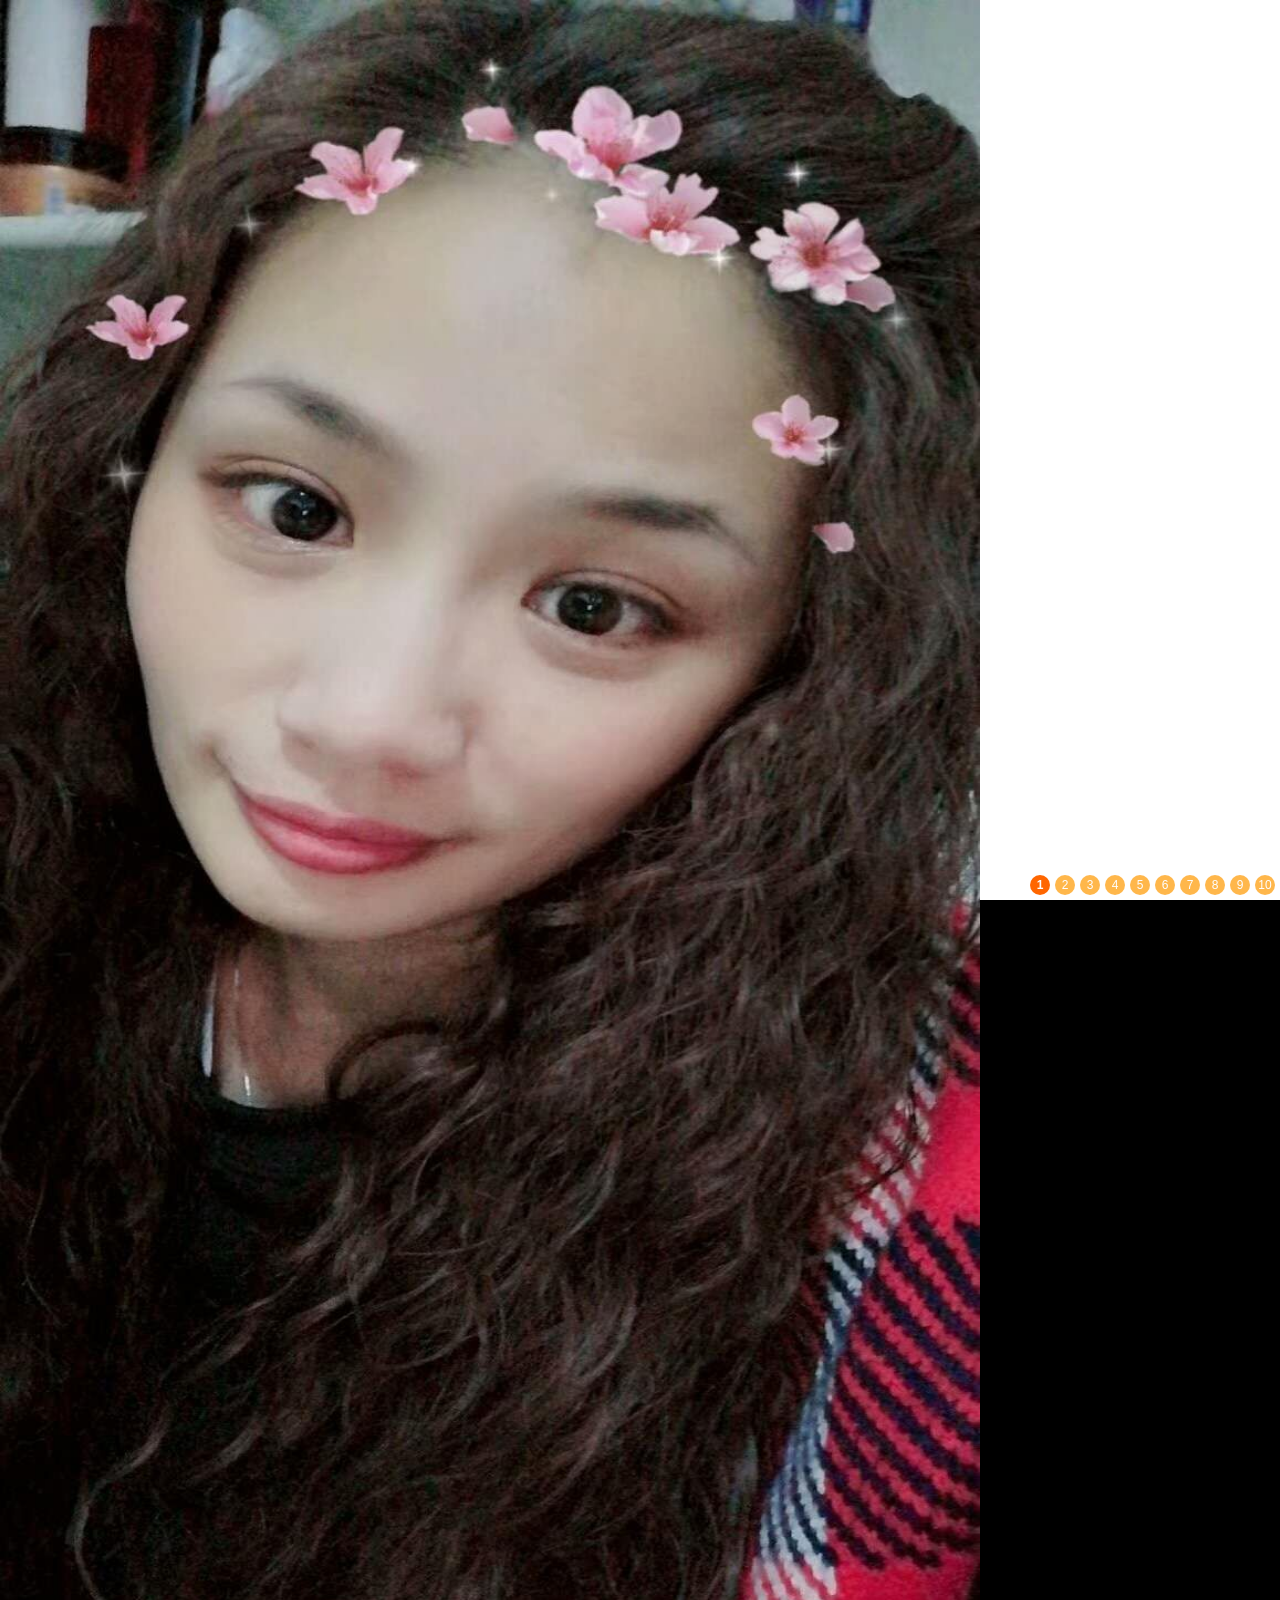
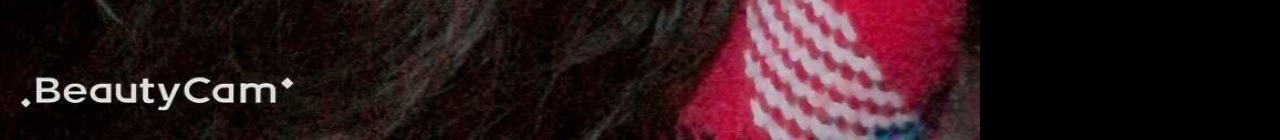
==== index.html @ 7f306318 "3" ====
<!DOCTYPE html PUBLIC "-//W3C//DTD XHTML 1.0 Transitional//EN" "http://www.w3.org/TR/xhtml1/DTD/xhtml1-transitional.dtd">
<!-- saved from url=(0039)http://www.fgm.cc/learn/lesson7/01.html -->
<html xmlns="http://www.w3.org/1999/xhtml"><head><meta http-equiv="Content-Type" content="text/html; charset=UTF-8">
<title>(*￣▽￣*)</title>
<style>
html,body{
  height:100%;
}
body,div,ul,li{margin:0;padding:0;}
ul{list-style-type:none;}
body{background:#000;text-align:center;font:12px/20px Arial;}
#box{position:relative;width:100%;height:100%;background:#fff;cursor:pointer;}
#box .list{position:relative;width:980px;height:1740px;overflow:hidden;}
#box .list ul{position:absolute;top:0;left:0;}
#box .list li{width:980px;height:1740px;overflow:hidden;}
#box .list li img{width: 100%;height: 100%;}
#box .count{position:absolute;right:0;bottom:5px;}
#box .count li{color:#fff;float:left;width:20px;height:20px;cursor:pointer;margin-right:5px;overflow:hidden;background:#F90;opacity:0.7;filter:alpha(opacity=70);border-radius:20px;}
#box .count li.current{color:#fff;opacity:1;filter:alpha(opacity=100);font-weight:700;background:#f60;}
#tmp{width:100px;height:100px;background:red;position:absolute;}
/*所有width改为100%可兼容移动端*/ 
</style>
<script type="text/javascript">
window.onload = function ()
{
  var oBox = document.getElementById("box");
  var oList = oBox.getElementsByTagName("ul")[0];
  var aImg = oBox.getElementsByTagName("img");
  var timer = playTimer = null;
  var index = i = 0;
  var bOrder = true;
  var aTmp = [];
  var aBtn = null;
  
  //生成数字按钮
  for (i = 0; i < aImg.length; i++) aTmp.push("<li>" + (i + 1) + "</li>");
  
  //插入元素
  var oCount = document.createElement("ul");
  oCount.className = "count";
  oCount.innerHTML = aTmp.join("");
  oBox.appendChild(oCount); 
  aBtn = oBox.getElementsByTagName("ul")[1].getElementsByTagName("li");
  
  //初始化状态
  cutover();
  
  //按钮点击切换
  for (i = 0; i < aBtn.length; i++)
  {
    aBtn[i].index = i;
    aBtn[i].onmouseover = function ()
    {
      index = this.index;
      cutover()
    }
  }
  
  function cutover()
  {
    for (i = 0; i < aBtn.length; i++) aBtn[i].className = "";
    aBtn[index].className = "current";      
    startMove(-(index * aImg[0].offsetHeight))
  }
  
  function next()
  {
    bOrder ? index++ : index--;
    index <= 0 && (index = 0, bOrder = true);
    index >= aBtn.length - 1 && (index = aBtn.length - 1, bOrder = false)
    cutover()
  }
  
  playTimer = setInterval(next, 3000);
  
  //鼠标移入展示区停止自动播放
  oBox.onmouseover = function ()
  {
    clearInterval(playTimer)
  };
  
  //鼠标离开展示区开始自动播放
  oBox.onmouseout = function ()
  {
    playTimer = setInterval(next, 3000)
  };
  function startMove(iTarget)
  {
    clearInterval(timer);
    timer = setInterval(function ()
    {
      doMove(iTarget)
    }, 30)  
  }
  function doMove (iTarget)
  {   
    var iSpeed = (iTarget - oList.offsetTop) / 10;
    iSpeed = iSpeed > 0 ? Math.ceil(iSpeed) : Math.floor(iSpeed);   
    oList.offsetTop == iTarget ? clearInterval(timer) : oList.style.top = oList.offsetTop + iSpeed + "px"
  }
};
</script>
</head>
<body>
  <audio src="audio.mp3" autoplay="autoplay" loop="loop"></audio>
<div id="box">
    <div class="list">
        <ul>
            <li><img src="./img/01.jpg"></li>
            <li><img src="./img/02.jpg"></li>
            <li><img src="./img/03.jpg"></li>
            <li><img src="./img/04.jpg"></li>
            <li><img src="./img/05.jpg"></li>
            <li><img src="./img/06.jpg"></li>
            <li><img src="./img/07.jpg"></li>
            <li><img src="./img/08.jpg"></li>
            <li><img src="./img/09.jpg"></li>
            <li><img src="./img/10.jpg"></li>
        </ul>
    </div>
<!-- <ul class="count">
  <li class="current">1</li>
  <li>2</li>
  <li>3</li>
  <li>4</li>
  <li>5</li>
</ul> -->
</div>
</body></html>
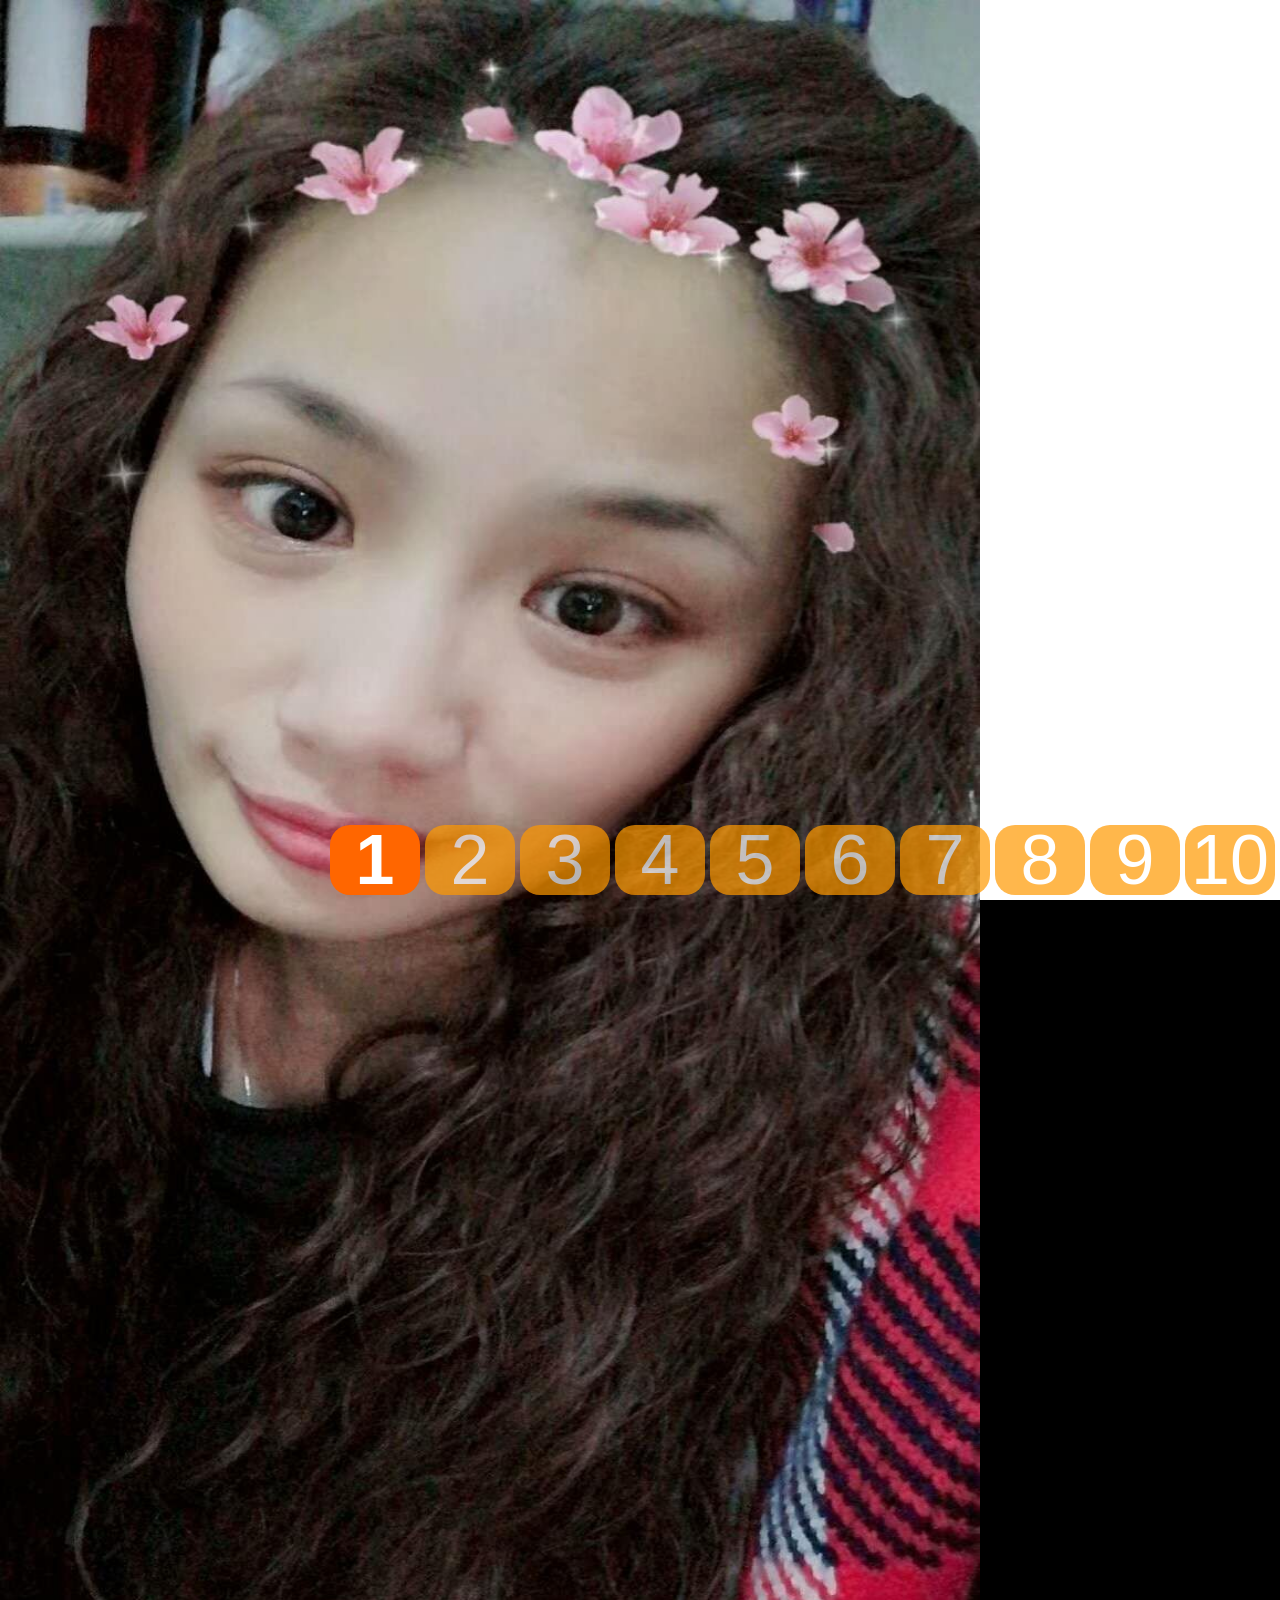
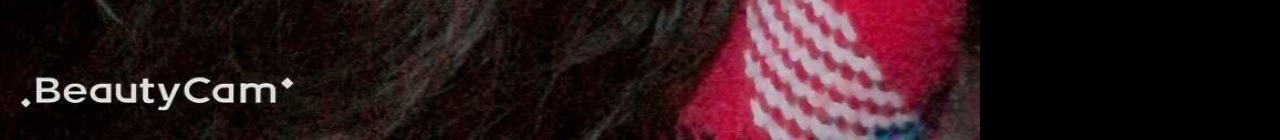
==== commit 1ae1c42b: "5" ====
--- a/index.html
+++ b/index.html
@@ -15,7 +15,7 @@
 #box .list li{width:980px;height:1740px;overflow:hidden;}
 #box .list li img{width: 100%;height: 100%;}
 #box .count{position:absolute;right:0;bottom:5px;}
-#box .count li{color:#fff;float:left;width:20px;height:20px;cursor:pointer;margin-right:5px;overflow:hidden;background:#F90;opacity:0.7;filter:alpha(opacity=70);border-radius:20px;}
+#box .count li{font-size:70px;color:#fff;float:left;width:90px;height:70px;line-height:70px;cursor:pointer;margin-right:5px;overflow:hidden;background:#F90;opacity:0.7;filter:alpha(opacity=70);border-radius:20px;}
 #box .count li.current{color:#fff;opacity:1;filter:alpha(opacity=100);font-weight:700;background:#f60;}
 #tmp{width:100px;height:100px;background:red;position:absolute;}
 /*所有width改为100%可兼容移动端*/ 
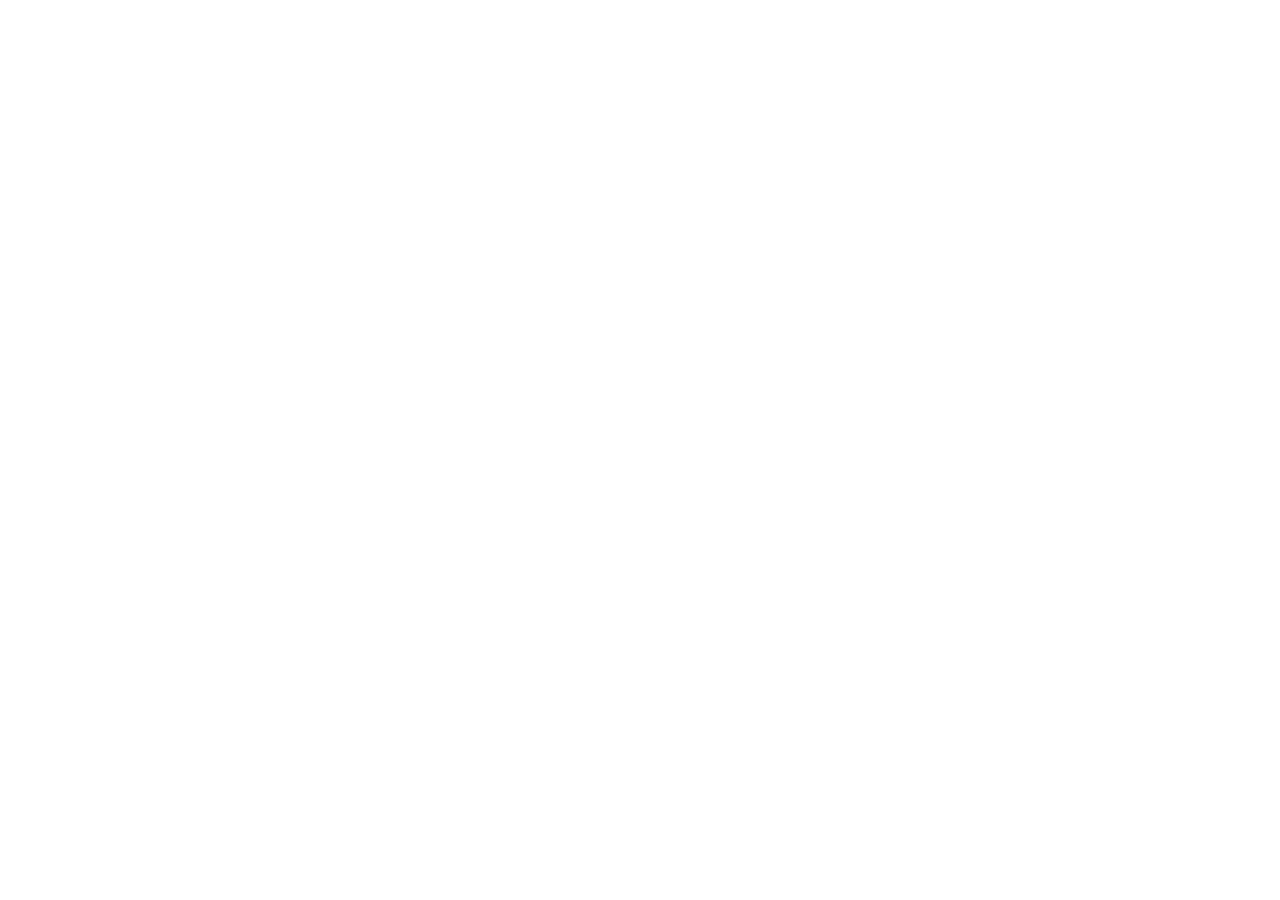
==== commit 0b63a586: "提交信息1" ====
--- a/index.html
+++ b/index.html
@@ -1,129 +1 @@
-<!DOCTYPE html PUBLIC "-//W3C//DTD XHTML 1.0 Transitional//EN" "http://www.w3.org/TR/xhtml1/DTD/xhtml1-transitional.dtd">
-<!-- saved from url=(0039)http://www.fgm.cc/learn/lesson7/01.html -->
-<html xmlns="http://www.w3.org/1999/xhtml"><head><meta http-equiv="Content-Type" content="text/html; charset=UTF-8">
-<title>(*￣▽￣*)</title>
-<style>
-html,body{
-  height:100%;
-}
-body,div,ul,li{margin:0;padding:0;}
-ul{list-style-type:none;}
-body{background:#000;text-align:center;font:12px/20px Arial;}
-#box{position:relative;width:100%;height:100%;background:#fff;cursor:pointer;}
-#box .list{position:relative;width:980px;height:1740px;overflow:hidden;}
-#box .list ul{position:absolute;top:0;left:0;}
-#box .list li{width:980px;height:1740px;overflow:hidden;}
-#box .list li img{width: 100%;height: 100%;}
-#box .count{position:absolute;right:0;bottom:5px;}
-#box .count li{font-size:70px;color:#fff;float:left;width:90px;height:70px;line-height:70px;cursor:pointer;margin-right:5px;overflow:hidden;background:#F90;opacity:0.7;filter:alpha(opacity=70);border-radius:20px;}
-#box .count li.current{color:#fff;opacity:1;filter:alpha(opacity=100);font-weight:700;background:#f60;}
-#tmp{width:100px;height:100px;background:red;position:absolute;}
-/*所有width改为100%可兼容移动端*/ 
-</style>
-<script type="text/javascript">
-window.onload = function ()
-{
-  var oBox = document.getElementById("box");
-  var oList = oBox.getElementsByTagName("ul")[0];
-  var aImg = oBox.getElementsByTagName("img");
-  var timer = playTimer = null;
-  var index = i = 0;
-  var bOrder = true;
-  var aTmp = [];
-  var aBtn = null;
-  
-  //生成数字按钮
-  for (i = 0; i < aImg.length; i++) aTmp.push("<li>" + (i + 1) + "</li>");
-  
-  //插入元素
-  var oCount = document.createElement("ul");
-  oCount.className = "count";
-  oCount.innerHTML = aTmp.join("");
-  oBox.appendChild(oCount); 
-  aBtn = oBox.getElementsByTagName("ul")[1].getElementsByTagName("li");
-  
-  //初始化状态
-  cutover();
-  
-  //按钮点击切换
-  for (i = 0; i < aBtn.length; i++)
-  {
-    aBtn[i].index = i;
-    aBtn[i].onmouseover = function ()
-    {
-      index = this.index;
-      cutover()
-    }
-  }
-  
-  function cutover()
-  {
-    for (i = 0; i < aBtn.length; i++) aBtn[i].className = "";
-    aBtn[index].className = "current";      
-    startMove(-(index * aImg[0].offsetHeight))
-  }
-  
-  function next()
-  {
-    bOrder ? index++ : index--;
-    index <= 0 && (index = 0, bOrder = true);
-    index >= aBtn.length - 1 && (index = aBtn.length - 1, bOrder = false)
-    cutover()
-  }
-  
-  playTimer = setInterval(next, 3000);
-  
-  //鼠标移入展示区停止自动播放
-  oBox.onmouseover = function ()
-  {
-    clearInterval(playTimer)
-  };
-  
-  //鼠标离开展示区开始自动播放
-  oBox.onmouseout = function ()
-  {
-    playTimer = setInterval(next, 3000)
-  };
-  function startMove(iTarget)
-  {
-    clearInterval(timer);
-    timer = setInterval(function ()
-    {
-      doMove(iTarget)
-    }, 30)  
-  }
-  function doMove (iTarget)
-  {   
-    var iSpeed = (iTarget - oList.offsetTop) / 10;
-    iSpeed = iSpeed > 0 ? Math.ceil(iSpeed) : Math.floor(iSpeed);   
-    oList.offsetTop == iTarget ? clearInterval(timer) : oList.style.top = oList.offsetTop + iSpeed + "px"
-  }
-};
-</script>
-</head>
-<body>
-  <audio src="audio.mp3" autoplay="autoplay" loop="loop"></audio>
-<div id="box">
-    <div class="list">
-        <ul>
-            <li><img src="./img/01.jpg"></li>
-            <li><img src="./img/02.jpg"></li>
-            <li><img src="./img/03.jpg"></li>
-            <li><img src="./img/04.jpg"></li>
-            <li><img src="./img/05.jpg"></li>
-            <li><img src="./img/06.jpg"></li>
-            <li><img src="./img/07.jpg"></li>
-            <li><img src="./img/08.jpg"></li>
-            <li><img src="./img/09.jpg"></li>
-            <li><img src="./img/10.jpg"></li>
-        </ul>
-    </div>
-<!-- <ul class="count">
-  <li class="current">1</li>
-  <li>2</li>
-  <li>3</li>
-  <li>4</li>
-  <li>5</li>
-</ul> -->
-</div>
-</body></html>+<!DOCTYPE html><html><head><meta charset=utf-8><meta name=viewport content="width=device-width,initial-scale=1"><title>zjlname</title><link href=./static/css/app.b358155f7c1233f8451743c86f276bb2.css rel=stylesheet></head><body><div id=app></div><script type=text/javascript src=./static/js/manifest.3ad1d5771e9b13dbdad2.js></script><script type=text/javascript src=./static/js/vendor.e00e51762311e00a2108.js></script><script type=text/javascript src=./static/js/app.74ba6f0939a1ed79f3ae.js></script></body></html>
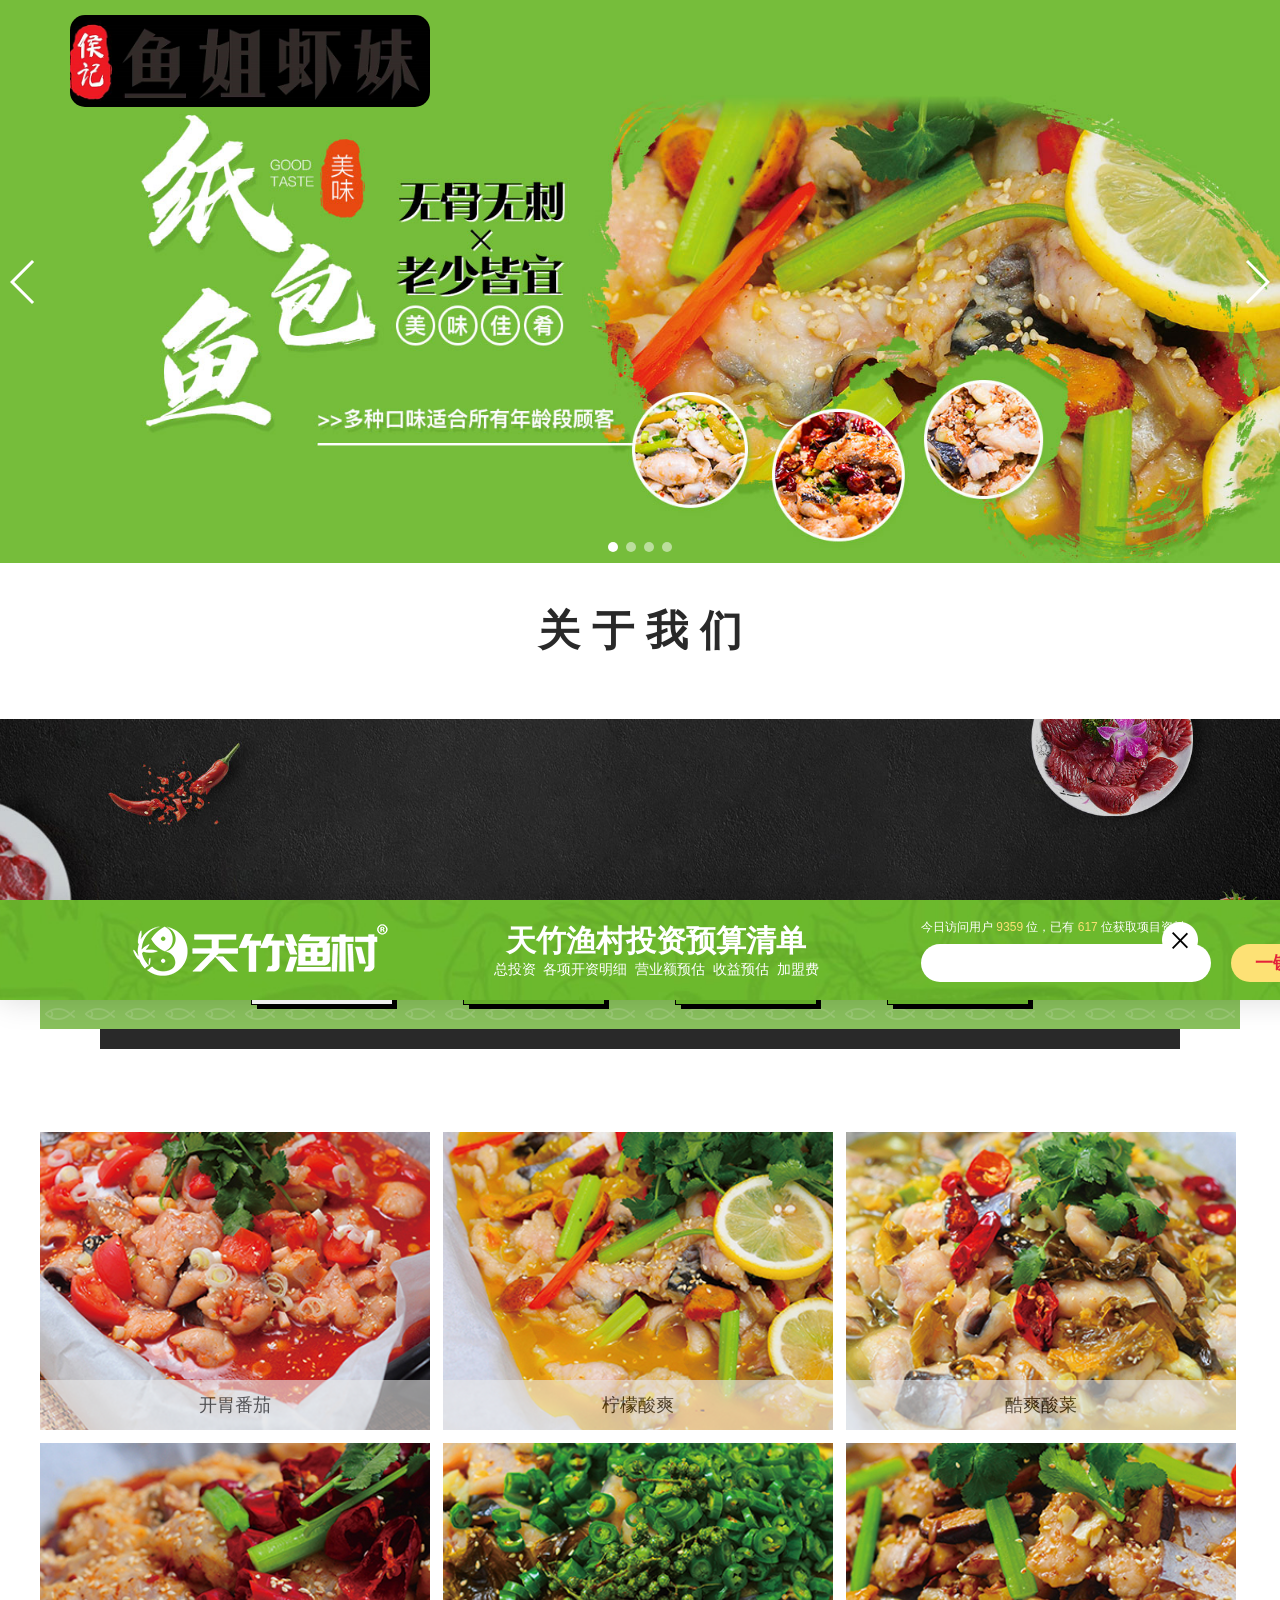
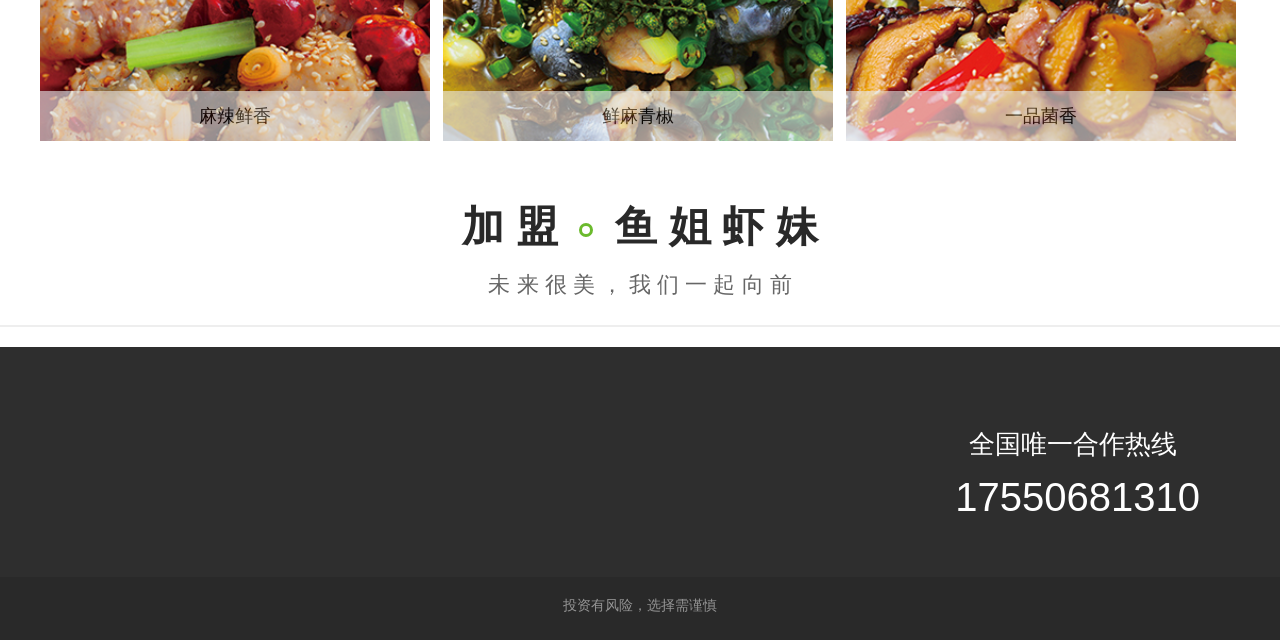
==== commit b74aff4a: "tj" ====
--- a/index.html
+++ b/index.html
@@ -1 +1,1591 @@
-<!DOCTYPE html><html><head><meta charset=utf-8><meta name=viewport content="width=device-width,initial-scale=1"><title>zjlname</title><link href=./static/css/app.b358155f7c1233f8451743c86f276bb2.css rel=stylesheet></head><body><div id=app></div><script type=text/javascript src=./static/js/manifest.3ad1d5771e9b13dbdad2.js></script><script type=text/javascript src=./static/js/vendor.e00e51762311e00a2108.js></script><script type=text/javascript src=./static/js/app.74ba6f0939a1ed79f3ae.js></script></body></html>+<!DOCTYPE html>
+<html lang="en">
+<head>
+	<meta charset="UTF-8">
+	<meta http-equiv="X-UA-Compatible" content="IE=edge">
+	<title>鱼姐虾妹集团【官网】</title>
+<meta name="keywords" content="鱼姐虾妹,鱼姐虾妹纸包鱼，鱼姐纸包鱼">
+<meta name="description" content="河南添瑞竹餐饮管理公司是一家集餐饮文化研究、特色鱼火锅研发与经营、区域合作、底料产品及配送业务于一体的餐饮连锁企业。公司旗下品牌有天竹渔村纸包鱼，天竹渔村豆捞鱼，天竹渔村无骨烤鱼饭，天竹渔村瓦小七豆花烤鱼等等。">
+  <meta name="viewport" content="width=device-width, initial-scale=1.0">
+	<link rel="shortcut icon" href="favicon.ico" type="image/x-icon">
+	<link rel="stylesheet" href="css/common.css">
+  <link rel="stylesheet" href="css/jquery.fancybox.min.css">
+  <link rel="stylesheet" href="css/swiper.min.css">
+	<link rel="stylesheet" href="css/animate.min.css">
+  <link rel="stylesheet" href="css/tzyc.lcwlxc.css">
+	<link rel="stylesheet" href="css/anim.css">
+	<link rel="stylesheet" href="css/font_ali.css">
+	<link rel="stylesheet" href="css/aos.css">
+	<script src="js/jquery-1.9.1.js"></script>
+	<script src="js/anim.js"></script>
+	<script src="js/jquery.flexslider-min.js"></script>
+	<script src="js/ScrollPic.js"></script>
+	<script>
+var _hmt = _hmt || [];
+(function() {
+  var hm = document.createElement("script");
+  hm.src = "https://hm.baidu.com/hm.js?918eb5a7523be6bdfe134e0cfb737371";
+  var s = document.getElementsByTagName("script")[0];
+  s.parentNode.insertBefore(hm, s);
+})();
+</script>
+<script>
+var _hmt = _hmt || [];
+(function() {
+  var hm = document.createElement("script");
+  hm.src = "https://hm.baidu.com/hm.js?ae17c02a48d118948083790724942eef";
+  var s = document.getElementsByTagName("script")[0]; 
+  s.parentNode.insertBefore(hm, s);
+})();
+</script>
+</head>
+<body>
+	<header class="_header index_" style="background-color: black;">
+		<h1>
+			<a href="javascript:;">
+					<img style="border-radius:15px" src="images/m_tianzhu_logo.png" alt="天竹渔村加盟连锁机构">
+			</a>
+		</h1>
+		<h2 class="mlogo">
+			<a href="javascript:;">
+					<img src="images/m_tianzhu_logo.png" style="height: 50px;margin-left: 20px;margin-top: 5px" alt="天竹渔村加盟连锁机构">
+			</a>
+		</h2>
+<!-- 热门电话 -->
+<!-- <div class="hot_telphone">
+		<img src="images/jiameng_tel.png" alt="加盟热线">
+</div> -->
+
+<!-- 手机端 -->
+  <!-- <div class="menu-btn">
+   <span></span>
+   <span></span>
+   <span></span>
+  </div> -->
+  <a href="javascript:;" class="m_logo"> <img src="http://www.tianzhuyucun.com/static/assets/images/logow.png" alt> </a>
+  <div class="menu">
+   <div class="menu-cover">
+   </div>
+   <div class="con">
+    <h2> <a href="javascript:;"> <img src="images/m_tianzhuyucun.png" alt="天竹渔村加盟连锁机构"> </a> </h2>
+    <ul>
+     <li class="oneLi css3guodu">
+			 <p class="oneAp clearfix"><a href="javascript:;" class="ckbrand">旗下品牌</a> <b class="sp oneMenu add"></b></p>
+ 			<div class="downSelect02" style="display: none;">
+				<ul class="Ul02">
+	 				<li class="twoLi"> <p class="twoTitle"><a href="javascript:;" target="_blank">纸包鱼</a></p> </li>
+	 				<li class="twoLi"> <p class="twoTitle"><a href="javascript:;">豆捞鱼</a></p> </li>
+	 				<li class="twoLi"> <p class="twoTitle"><a href="javascript:;">豆花烤鱼</a></p> </li>
+	 				<li class="twoLi"> <p class="twoTitle"><a href="javascript:;" target="_blank">无骨烤鱼饭</a></p> </li>
+				</ul>
+ 			</div>
+		 </li>
+		 <li class="oneLi css3guodu"><p class="noneSub"><a href="javascript:;">菜品一览</a></p></li>
+		 <li class="oneLi css3guodu"><p class="noneSub"><a href="javascript:;">食品安全</a></p></li>
+     <li class="oneLi css3guodu"><p class="noneSub"><a href="javascript:;">门店展示</a></p></li>
+		 <li class="oneLi css3guodu"><p class="noneSub"><a href="javascript:;">加盟连锁</a></p></li>
+     <li class="oneLi css3guodu"><p class="noneSub"><a href="javascript:;">最新动态</a></p></li>
+     <li class="oneLi css3guodu"><p class="noneSub"><a href="javascript:;">联系我们</a></p></li>
+    </ul>
+    <a href="tel:400-777-5521" class="jm"><span>加盟热线:</span>400-777-5521</a>
+   </div>
+  </div>
+	<script type="text/javascript">
+	$(".menu .con .oneAp .oneMenu").click(function(e){
+		if (e && e.stopPropagation) {
+			e.stopPropagation();
+		}else{
+			window.event.cancelBubble = true;
+		}
+
+		if ($(this).hasClass("add")) {
+			$(this).addClass("del").removeClass("add");
+			$('.menu-cover').css('height', '1400px');
+			$(this).parents(".oneLi").find(".downSelect02").stop(true, true).slideDown();
+		}else {
+			$(this).addClass("add").removeClass("del");
+			$('.menu-cover').css('height', '1100px');
+			$(this).parents(".oneLi").find(".downSelect02").stop(true, true).slideUp();
+		}
+	})
+	</script>
+	<script type="text/javascript">
+	$(".menu .con .oneAp .ckbrand").click(function(e){
+
+		if ($(this).hasClass("addon")) {
+			$(this).addClass("dels").removeClass("addon");
+			$(this).parents(".oneLi").find(".downSelect02").stop(true, true).slideDown();
+		}else {
+			$(this).addClass("addon").removeClass("dels");
+			$(this).parents(".oneLi").find(".downSelect02").stop(true, true).slideUp();
+		}
+	})
+	</script>
+</header>
+
+<script type="text/javascript">
+  jQuery(document).ready(function () {
+    if($("._nav li a.active").length == 0){
+      $('._nav li a').eq(0).addClass('active')
+    }
+  })
+</script>
+
+<section class="_container" id="index">
+    <div class="_content">
+			<!-- 大图轮播 -->
+        <div class="home_banner">
+					<div class="swiper-container hb" style="cursor: grab;">
+						<div class="swiper-wrapper">
+							<div class="swiper-slide">
+								<a href="javascript:;" target="_blank"><div class="slide-inner swiper-lazy swiper-lazy-loaded" style="background-image: url('images/zhibaoyu_nm_banner.jpeg');"></div></a>
+							</div>
+              <div class="swiper-slide">
+								<a href="javascript:;" target="_blank"><div class="slide-inner swiper-lazy swiper-lazy-loaded" style="background-image: url('images/tzyc_dly_banner2.jpeg');"></div></a>
+							</div>
+              <div class="swiper-slide">
+                <a href="javascript:;" target="_blank"><div class="slide-inner swiper-lazy swiper-lazy-loaded" style="background-image: url('images/douhuakaoyu_waxiaoqi.jpeg');"></div></a>
+              </div>
+              <div class="swiper-slide">
+                <a href="javascript:;" target="_blank"><div class="slide-inner swiper-lazy swiper-lazy-loaded" style="background-image: url('images/wugu_kaoyufan.jpeg');"></div></a>
+              </div>
+						</div>
+						<div class="swiper-button-next hnext swiper-button-white" tabindex="0" role="button" aria-label="Next slide"></div>
+						<div class="swiper-button-prev hprev swiper-button-white" tabindex="0" role="button" aria-label="Previous slide"></div>
+						<div class="pagination hp"></div>
+					</div>
+				</div>
+        <!-- 手机端大图轮播 -->
+        <div class="m_index_banner" id="m_banner">
+          <div class="swiper-container">
+            <div class="swiper-wrapper">
+              <div class="swiper-slide">
+								<a href="javascript:;" target="_blank"><img src="images/m_zhibaoyu_banner.jpeg" alt="天竹渔村纸包鱼"></a>
+							</div>
+              <div class="swiper-slide">
+								<a href="javascript:;" target="_blank"><img src="images/m_doulaoyu_banner.jpeg" alt="天竹渔村豆捞鱼"></a>
+							</div>
+              <div class="swiper-slide">
+								<a href="javascript:;" target="_blank"><img src="images/m_waxiaoqi_banner.jpeg" alt="瓦小七豆花烤鱼"></a>
+							</div>
+              <div class="swiper-slide">
+								<a href="javascript:;" target="_blank"><img src="images/m_kaoyufan_banner.jpeg" alt="天竹渔村烤鱼饭"></a>
+							</div>
+              </div>
+              <div class="swiper-pagination"></div>
+          </div>
+        </div>
+			<!-- 关于我们 -->
+			<div class="aboutus">
+    		<div class="_w1400">
+        	<div class="sub_title e wow fadeIn">
+            <b>
+							<div style="position:relative;display:inline-block;">
+								<div style="position:relative;display:inline-block;" class="chars">关</div>
+								<div style="position:relative;display:inline-block;" class="chars">于</div>
+								<div style="position:relative;display:inline-block;" class="chars">我</div>
+								<div style="position:relative;display:inline-block;" class="chars">们</div>
+								<!-- <div style="position:relative;display:inline-block;" class="chars">竹</div> -->
+							</div>
+						</b>
+						<!-- <div class="textPage">
+              <span class="wow fadeInLeft" data-wow-delay="1s">倡</span>
+              <span class="wow fadeInLeft" data-wow-delay="0.95s">导</span>
+              <span class="wow fadeInLeft" data-wow-delay="0.9s">绿</span>
+              <span class="wow fadeInLeft" data-wow-delay="0.85s">色</span>
+              <span class="wow fadeInLeft" data-wow-delay="0.8s">健</span>
+              <span class="wow fadeInLeft" data-wow-delay="0.75s">康</span>
+              <span class="wow fadeInLeft" data-wow-delay="0.7s">新</span>
+              <span class="wow fadeInLeft" data-wow-delay="0.65s">“食”</span>
+              <span class="wow fadeInLeft" data-wow-delay="0.6s">主</span>
+              <span class="wow fadeInLeft" data-wow-delay="0.55s">义</span>
+            </div>
+            <p>河南添瑞竹餐饮管理有限公司是一家集餐饮文化研究、特色鱼火锅研发与经营、区域合作、底料产品及配送业务于一体的餐饮连锁企业。公司成立于2005年，现有店面800余家，遍布河南、江苏、湖北、山东、安徽、陕西、山西、河北、北京、新疆、内蒙、黑龙江等地，公司设有加盟中心、运营中心、设计中心、策划中心、行政中心、配送中心、厨政研发中心等部门。</p>
+						<p class="mob-hidden">公司旗下品牌有天竹渔村纸包鱼、天竹渔村豆捞鱼、瓦小七豆花烤鱼、天竹渔村无骨烤鱼饭等品牌，公司致力于研发特色汤锅全新模式，颠覆传统用餐理念的新型汤锅，公司在产品结构、经营模式上独特创新，融入丰厚异域文化，为品牌汇聚广泛顾客群体以及开阔的市场空间，形成特色餐饮品牌连锁经营模式。</p> -->
+        	</div>
+          <div style="clear:both;"></div>
+    		</div>
+			</div>
+      <!-- 特色菜大图 -->
+      <div class="sub_banner">
+			  <img src="images/foodpro_bg.jpeg" alt="特色菜品" class="wow fadeInUp pcFoodpro">
+        <img src="images/m_foodpro.jpeg" alt="特色菜品" class="wow fadeInUp mFoodpro">
+        <div class="h2_title e wow fadeInUp">
+          <b>
+            <div style="position:relative;display:inline-block;">
+              <div style="position:relative;display:inline-block;" class="chars">特</div>
+              <div style="position:relative;display:inline-block;" class="chars">色</div>
+              <div style="position:relative;display:inline-block;" class="chars">菜</div>
+              <div style="position:relative;display:inline-block;" class="chars">品</div>
+            </div>
+          </b>
+        </div>
+		  </div>
+
+      <!-- 特色菜品 -->
+      <div class="fishPro">
+          <div class="_w1600">
+
+
+            <div class="menu_bar wow product_a fadeInUp">
+                <a href="javascript:;" class>
+                  <b>纸包鱼</b>
+                </a>
+                <a href="javascript:;" class>
+                  <b>豆捞鱼</b>
+                </a>
+                <a href="javascript:;" class>
+                  <b>豆花烤鱼</b>
+                </a>
+                <a href="javascript:;" class>
+                  <b>无骨烤鱼饭</b>
+                </a>
+                <div style="clear:both;"></div>
+                <span class="borders"></span>
+            </div>
+              <div style="clear:both;"></div>
+              <!-- 菜品分类 -->
+                <!-- 1.纸包鱼 -->
+              <div class="gy2 foodlist" id="proFood">
+                <div class="n_case_list">
+  	                <div class="caipinList wow fadeInUp" style="display: block;">
+                      <div class="food_swiper" id="slideBox">
+    <div class="bd">
+  <ul>
+    <li style="display: list-item;">
+      <div class="swiper-slide">
+        <div class="thum">
+          <div class="img" style="background-image: url(images/kaiweifanqie.jpeg);"><img src="images/transparent_4-1.png"></div>
+        </div>
+        <div class="mask">
+          <div class="lineL"></div>
+          <div class="lineR"></div>
+          <div class="lineT"></div>
+          <div class="lineB"></div>
+        </div>
+        <div class="title">开胃番茄</div>
+        <div class="des">
+          <div class="name">开胃番茄--鱼姐虾妹纸包鱼</div>
+        </div>
+      </div>
+      <div class="swiper-slide">
+        <div class="thum">
+          <div class="img" style="background-image: url(images/ningmengsuanshuang.jpeg);"><img src="images/transparent_4-1.png"></div>
+        </div>
+        <div class="mask">
+          <div class="lineL"></div>
+          <div class="lineR"></div>
+          <div class="lineT"></div>
+          <div class="lineB"></div>
+        </div>
+        <div class="title">柠檬酸爽</div>
+        <div class="des">
+          <div class="name">柠檬酸爽--鱼姐虾妹纸包鱼</div>
+        </div>
+      </div>
+      <div class="swiper-slide">
+        <div class="thum">
+          <div class="img" style="background-image: url(images/kushuangsuancai.jpeg);"><img src="images/transparent_4-1.png"></div>
+        </div>
+        <div class="mask">
+          <div class="lineL"></div>
+          <div class="lineR"></div>
+          <div class="lineT"></div>
+          <div class="lineB"></div>
+        </div>
+        <div class="title">酷爽酸菜</div>
+        <div class="des">
+          <div class="name">酷爽酸菜--鱼姐虾妹纸包鱼</div>
+        </div>
+      </div>
+      <div class="swiper-slide">
+        <div class="thum">
+          <div class="img" style="background-image: url(images/malaxuanxiang.jpeg);"><img src="images/transparent_4-1.png"></div>
+        </div>
+        <div class="mask">
+          <div class="lineL"></div>
+          <div class="lineR"></div>
+          <div class="lineT"></div>
+          <div class="lineB"></div>
+        </div>
+        <div class="title">麻辣鲜香</div>
+        <div class="des">
+          <div class="name">麻辣鲜香--鱼姐虾妹纸包鱼</div>
+        </div>
+      </div>
+      <div class="swiper-slide">
+        <div class="thum">
+          <div class="img" style="background-image: url(images/xuanmaqingjiao.jpeg);"><img src="images/transparent_4-1.png"></div>
+        </div>
+        <div class="mask">
+          <div class="lineL"></div>
+          <div class="lineR"></div>
+          <div class="lineT"></div>
+          <div class="lineB"></div>
+        </div>
+        <div class="title">鲜麻青椒</div>
+        <div class="des">
+          <div class="name">鲜麻青椒--鱼姐虾妹纸包鱼</div>
+        </div>
+      </div>
+      <div class="swiper-slide">
+        <div class="thum">
+          <div class="img" style="background-image: url(images/yipinjunxiang.jpeg);"><img src="images/transparent_4-1.png"></div>
+        </div>
+        <div class="mask">
+          <div class="lineL"></div>
+          <div class="lineR"></div>
+          <div class="lineT"></div>
+          <div class="lineB"></div>
+        </div>
+        <div class="title">一品菌香</div>
+        <div class="des">
+          <div class="name">一品菌香--鱼姐虾妹纸包鱼</div>
+        </div>
+      </div>
+  </li>
+  <li style="display: none;">
+      <div class="swiper-slide">
+        <div class="thum">
+          <div class="img" style="background-image: url(images/youyuxia.jpeg);"><img src="images/transparent_4-1.png"></div>
+        </div>
+        <div class="mask">
+          <div class="lineL"></div>
+          <div class="lineR"></div>
+          <div class="lineT"></div>
+          <div class="lineB"></div>
+        </div>
+        <div class="title">鱿鱼虾</div>
+        <div class="des">
+          <div class="name">鱿鱼虾--鱼姐虾妹纸包鱼</div>
+        </div>
+      </div>
+      <div class="swiper-slide">
+        <div class="thum">
+          <div class="img" style="background-image: url(images/suantangyu.jpeg);"><img src="images/transparent_4-1.png"></div>
+        </div>
+        <div class="mask">
+          <div class="lineL"></div>
+          <div class="lineR"></div>
+          <div class="lineT"></div>
+          <div class="lineB"></div>
+        </div>
+        <div class="title">酸汤鱼</div>
+        <div class="des">
+          <div class="name">酸汤鱼--鱼姐虾妹纸包鱼</div>
+        </div>
+      </div>
+      <div class="swiper-slide">
+        <div class="thum">
+          <div class="img" style="background-image: url(images/jingdianheijiao.jpeg);"><img src="images/transparent_4-1.png"></div>
+        </div>
+        <div class="mask">
+          <div class="lineL"></div>
+          <div class="lineR"></div>
+          <div class="lineT"></div>
+          <div class="lineB"></div>
+        </div>
+        <div class="title">经典黑椒</div>
+        <div class="des">
+          <div class="name">经典黑椒--鱼姐虾妹纸包鱼</div>
+        </div>
+      </div>
+      <div class="swiper-slide">
+        <div class="thum">
+          <div class="img" style="background-image: url(images/paojiao.jpeg);"><img src="images/transparent_4-1.png"></div>
+        </div>
+        <div class="mask">
+          <div class="lineL"></div>
+          <div class="lineR"></div>
+          <div class="lineT"></div>
+          <div class="lineB"></div>
+        </div>
+        <div class="title">泡椒炝锅鱼</div>
+        <div class="des">
+          <div class="name">泡椒炝锅鱼--鱼姐虾妹纸包鱼</div>
+        </div>
+      </div>
+      <div class="swiper-slide">
+        <div class="thum">
+          <div class="img" style="background-image: url(images/xiangla.jpeg);"><img src="images/transparent_4-1.png"></div>
+        </div>
+        <div class="mask">
+          <div class="lineL"></div>
+          <div class="lineR"></div>
+          <div class="lineT"></div>
+          <div class="lineB"></div>
+        </div>
+        <div class="title">麻辣炝锅鱼</div>
+        <div class="des">
+          <div class="name">麻辣炝锅鱼--鱼姐虾妹纸包鱼</div>
+        </div>
+      </div>
+      <div class="swiper-slide">
+        <div class="thum">
+          <div class="img" style="background-image: url(images/suanxiang.jpeg);"><img src="images/transparent_4-1.png"></div>
+        </div>
+        <div class="mask">
+          <div class="lineL"></div>
+          <div class="lineR"></div>
+          <div class="lineT"></div>
+          <div class="lineB"></div>
+        </div>
+        <div class="title">黄金蒜香</div>
+        <div class="des">
+          <div class="name">黄金蒜香--鱼姐虾妹纸包鱼</div>
+        </div>
+      </div>
+  </li>
+  </ul>
+  </div>
+
+<!-- Add Arrows -->
+<a class="prev" href="javascript:void(0)"></a>
+<a class="next" href="javascript:void(0)"></a>
+</div>
+<div style="clear:both;"></div>
+                    </div>
+                </div>
+                <!-- 2.豆捞鱼 -->
+                <div class="n_case_list">
+	                  <ul class="caipinList" style="display: none;">
+		                  <li>
+                        <div class="doulaoyu food_swiper">
+                          <div class="swiper-slide">
+                            <div class="thum">
+                              <div class="img" style="background-image: url(images/yutoubaotang.jpeg);"><img src="images/transparent_4-2.png"></div>
+                            </div>
+                            <div class="mask">
+                              <div class="lineL"></div>
+                              <div class="lineR"></div>
+                              <div class="lineT"></div>
+                              <div class="lineB"></div>
+                            </div>
+                            <div class="title">鱼头煲汤</div>
+                            <div class="des">
+                              <div class="name">鱼头煲汤--鱼姐虾妹豆捞鱼</div>
+                              <div class="d">创新：烤涮结合，一鱼六吃</div>
+                            </div>
+                          </div>
+                          <div class="swiper-slide">
+                            <div class="thum">
+                              <div class="img" style="background-image: url(images/yupianshuanshi_dly.jpeg);"><img src="images/transparent_4-2.png"></div>
+                            </div>
+                            <div class="mask">
+                              <div class="lineL"></div>
+                              <div class="lineR"></div>
+                              <div class="lineT"></div>
+                              <div class="lineB"></div>
+                            </div>
+                            <div class="title">鱼片涮食</div>
+                            <div class="des">
+                              <div class="name">鱼片涮食--鱼姐虾妹豆捞鱼</div>
+                                <div class="d">创新：烤涮结合，一鱼六吃</div>
+                            </div>
+                          </div>
+                          <div class="swiper-slide">
+                            <div class="thum">
+                              <div class="img" style="background-image: url(images/jiankaoyupai_dly.jpeg);"><img src="images/transparent_4-2.png"></div>
+                            </div>
+                            <div class="mask">
+                              <div class="lineL"></div>
+                              <div class="lineR"></div>
+                              <div class="lineT"></div>
+                              <div class="lineB"></div>
+                            </div>
+                            <div class="title">煎烤鱼排</div>
+                            <div class="des">
+                              <div class="name">煎烤鱼排--鱼姐虾妹豆捞鱼</div>
+                              <div class="d">创新：烤涮结合，一鱼六吃</div>
+                            </div>
+                          </div>
+                          <div class="swiper-slide">
+                            <div class="thum">
+                              <div class="img" style="background-image: url(images/cishenyupian_dly.jpeg);"><img src="images/transparent_4-2.png"></div>
+                            </div>
+                            <div class="mask">
+                              <div class="lineL"></div>
+                              <div class="lineR"></div>
+                              <div class="lineT"></div>
+                              <div class="lineB"></div>
+                            </div>
+                            <div class="title">刺身鱼片</div>
+                            <div class="des">
+                              <div class="name">刺身鱼片--鱼姐虾妹豆捞鱼</div>
+                              <div class="d">创新：烤涮结合，一鱼六吃</div>
+                            </div>
+                          </div>
+                          <div class="swiper-slide">
+                            <div class="thum">
+                              <div class="img" style="background-image: url(images/liangbanyupi_dly.jpeg);"><img src="images/transparent_4-2.png"></div>
+                            </div>
+                            <div class="mask">
+                              <div class="lineL"></div>
+                              <div class="lineR"></div>
+                              <div class="lineT"></div>
+                              <div class="lineB"></div>
+                            </div>
+                            <div class="title">凉拌鱼皮</div>
+                            <div class="des">
+                              <div class="name">凉拌鱼皮--鱼姐虾妹豆捞鱼</div>
+                              <div class="d">创新：烤涮结合，一鱼六吃</div>
+                            </div>
+                          </div>
+                          <div class="swiper-slide">
+                            <div class="thum">
+                              <div class="img" style="background-image: url(images/yurouchaoshou_dly.jpeg);"><img src="images/transparent_4-2.png"></div>
+                            </div>
+                            <div class="mask">
+                              <div class="lineL"></div>
+                              <div class="lineR"></div>
+                              <div class="lineT"></div>
+                              <div class="lineB"></div>
+                            </div>
+                            <div class="title">鱼肉抄手</div>
+                            <div class="des">
+                              <div class="name">鱼肉抄手--鱼姐虾妹豆捞鱼</div>
+                              <div class="d">创新：烤涮结合，一鱼六吃</div>
+                            </div>
+                          </div>
+                        </div>
+        		          </li>
+	                  </ul>
+                </div>
+                <!-- 3.豆花烤鱼 -->
+                <div class="n_case_list">
+	                  <ul class="caipinList" style="display:none;">
+		                  <li>
+                        <div class="doulaoyu food_swiper">
+                          <div class="swiper-slide">
+                            <div class="thum">
+                              <div class="img" style="background-image: url(images/mala_dhky.jpeg);"><img src="images/transparent_4-2.png"></div>
+                            </div>
+                            <div class="mask">
+                              <div class="lineL"></div>
+                              <div class="lineR"></div>
+                              <div class="lineT"></div>
+                              <div class="lineB"></div>
+                            </div>
+                            <div class="title">麻辣诱惑</div>
+                            <div class="des">
+                              <div class="name">麻辣诱惑--鱼姐虾妹豆花烤鱼</div>
+                            </div>
+                          </div>
+                          <div class="swiper-slide">
+                            <div class="thum">
+                              <div class="img" style="background-image: url(images/fanqie_dhky.jpeg);"><img src="images/transparent_4-2.png"></div>
+                            </div>
+                            <div class="mask">
+                              <div class="lineL"></div>
+                              <div class="lineR"></div>
+                              <div class="lineT"></div>
+                              <div class="lineB"></div>
+                            </div>
+                            <div class="title">果味番茄</div>
+                            <div class="des">
+                              <div class="name">果味番茄--鱼姐虾妹豆花烤鱼</div>
+                            </div>
+                          </div>
+                          <div class="swiper-slide">
+                            <div class="thum">
+                              <div class="img" style="background-image: url(images/suanxiang_dhky.jpeg);"><img src="images/transparent_4-2.png"></div>
+                            </div>
+                            <div class="mask">
+                              <div class="lineL"></div>
+                              <div class="lineR"></div>
+                              <div class="lineT"></div>
+                              <div class="lineB"></div>
+                            </div>
+                            <div class="title">妙味蒜香</div>
+                            <div class="des">
+                              <div class="name">妙味蒜香--鱼姐虾妹豆花烤鱼</div>
+                            </div>
+                          </div>
+                          <div class="swiper-slide">
+                            <div class="thum">
+                              <div class="img" style="background-image: url(images/hunjiao_dhky.jpeg);"><img src="images/transparent_4-2.png"></div>
+                            </div>
+                            <div class="mask">
+                              <div class="lineL"></div>
+                              <div class="lineR"></div>
+                              <div class="lineT"></div>
+                              <div class="lineB"></div>
+                            </div>
+                            <div class="title">激情混椒</div>
+                            <div class="des">
+                              <div class="name">激情混椒--鱼姐虾妹豆花烤鱼</div>
+                            </div>
+                          </div>
+                          <div class="swiper-slide">
+                            <div class="thum">
+                              <div class="img" style="background-image: url(images/heijiao_dhky.jpeg);"><img src="images/transparent_4-2.png"></div>
+                            </div>
+                            <div class="mask">
+                              <div class="lineL"></div>
+                              <div class="lineR"></div>
+                              <div class="lineT"></div>
+                              <div class="lineB"></div>
+                            </div>
+                            <div class="title">怡香黑椒</div>
+                            <div class="des">
+                              <div class="name">怡香黑椒--鱼姐虾妹豆花烤鱼</div>
+
+                            </div>
+                          </div>
+                          <div class="swiper-slide">
+                            <div class="thum">
+                              <div class="img" style="background-image: url(images/shuangjiao_dhky.jpeg);"><img src="images/transparent_4-2.png"></div>
+                            </div>
+                            <div class="mask">
+                              <div class="lineL"></div>
+                              <div class="lineR"></div>
+                              <div class="lineT"></div>
+                              <div class="lineB"></div>
+                            </div>
+                            <div class="title">绝代双椒</div>
+                            <div class="des">
+                              <div class="name">绝代双椒--鱼姐虾妹豆花烤鱼</div>
+
+                            </div>
+                          </div>
+                        </div>
+        		          </li>
+	                   </ul>
+                </div>
+                <!-- 4.无骨烤鱼饭 -->
+                <div class="n_case_list">
+	                   <ul class="caipinList" style="display:none;">
+		                    <li>
+                          <div class="doulaoyu food_swiper">
+                            <div class="swiper-slide">
+                              <div class="thum">
+                                <div class="img" style="background-image: url(images/kaoyufan6.jpeg);"><img src="images/transparent_4-2.png"></div>
+                              </div>
+                              <div class="mask">
+                                <div class="lineL"></div>
+                                <div class="lineR"></div>
+                                <div class="lineT"></div>
+                                <div class="lineB"></div>
+                              </div>
+                              <div class="title">巴蜀金汤</div>
+                              <div class="des">
+                                <div class="name">巴蜀金汤--鱼姐虾妹烤鱼饭</div>
+                              </div>
+                            </div>
+                            <div class="swiper-slide">
+                              <div class="thum">
+                                <div class="img" style="background-image: url(images/kaoyufan1.jpeg);"><img src="images/transparent_4-2.png"></div>
+                              </div>
+                              <div class="mask">
+                                <div class="lineL"></div>
+                                <div class="lineR"></div>
+                                <div class="lineT"></div>
+                                <div class="lineB"></div>
+                              </div>
+                              <div class="title">小公举番茄</div>
+                              <div class="des">
+                                <div class="name">小公举番茄--鱼姐虾妹烤鱼饭</div>
+                              </div>
+                            </div>
+                            <div class="swiper-slide">
+                              <div class="thum">
+                                <div class="img" style="background-image: url(images/kaoyufan2.jpeg);"><img src="images/transparent_4-2.png"></div>
+                              </div>
+                              <div class="mask">
+                                <div class="lineL"></div>
+                                <div class="lineR"></div>
+                                <div class="lineT"></div>
+                                <div class="lineB"></div>
+                              </div>
+                              <div class="title">鲜麻藤椒</div>
+                              <div class="des">
+                                <div class="name">鲜麻藤椒--鱼姐虾妹烤鱼饭</div>
+                              </div>
+                            </div>
+                            <div class="swiper-slide">
+                              <div class="thum">
+                                <div class="img" style="background-image: url(images/kaoyufan4.jpeg);"><img src="images/transparent_4-2.png"></div>
+                              </div>
+                              <div class="mask">
+                                <div class="lineL"></div>
+                                <div class="lineR"></div>
+                                <div class="lineT"></div>
+                                <div class="lineB"></div>
+                              </div>
+                              <div class="title">一品菌香</div>
+                              <div class="des">
+                                <div class="name">一品菌香--鱼姐虾妹烤鱼饭</div>
+                              </div>
+                            </div>
+                            <div class="swiper-slide">
+                              <div class="thum">
+                                <div class="img" style="background-image: url(images/kaoyufan5.jpeg);"><img src="images/transparent_4-2.png"></div>
+                              </div>
+                              <div class="mask">
+                                <div class="lineL"></div>
+                                <div class="lineR"></div>
+                                <div class="lineT"></div>
+                                <div class="lineB"></div>
+                              </div>
+                              <div class="title">麻辣鲜香</div>
+                              <div class="des">
+                                <div class="name">麻辣鲜香--鱼姐虾妹烤鱼饭</div>
+                              </div>
+                            </div>
+                            <div class="swiper-slide">
+                              <div class="thum">
+                                <div class="img" style="background-image: url(images/kaoyufan3.jpeg);"><img src="images/transparent_4-2.png"></div>
+                              </div>
+                              <div class="mask">
+                                <div class="lineL"></div>
+                                <div class="lineR"></div>
+                                <div class="lineT"></div>
+                                <div class="lineB"></div>
+                              </div>
+                              <div class="title">鲜辣藤椒</div>
+                              <div class="des">
+                                <div class="name">鲜辣藤椒--鱼姐虾妹烤鱼饭</div>
+                              </div>
+                            </div>
+
+                          </div>
+        		            </li>
+	                  </ul>
+                </div>
+			          <!-- <div style=" clear:both;"></div> -->
+	            </div>
+          </div>
+      </div>
+      <script>
+          if($(".product_a a.col").length == 0){
+            $(".product_a a:eq(0)").addClass("active");
+          }
+      </script>
+      <script>
+        $(".product_a a").click(function(){
+            $(this).addClass("active").siblings().removeClass("active");
+            console.log($(this).index())
+            $("#proFood .caipinList").hide().eq($(this).index()).show();
+        })
+    </script>
+<!-- 门店展示 -->
+<!-- <div class="storecontainer">
+  <div class="liststore wow fadeInUp">
+    <div class="h2_title e wow fadeIn">
+          <b>
+            <div style="position:relative;display:inline-block;">
+              <div style="position:relative;display:inline-block;" class="chars">全</div>
+              <div style="position:relative;display:inline-block;" class="chars">国</div>
+              <div style="position:relative;display:inline-block;" class="chars">门</div>
+              <div style="position:relative;display:inline-block;" class="chars">店</div>
+            </div>
+          </b>
+    </div>
+    <div class="section section2">
+     <div class="w1200">
+      <div class="right">
+       <div class="swiper-container">
+        <div class="swiper-wrapper">
+         <div class="swiper-slide">
+          <div class="img-box swiper-lazy swiper-lazy-loaded">
+           <img src="images/tzyc_xiayi.jpeg" alt="天竹渔村纸包鱼·夏邑一店">
+           <div class="brandtext">天竹渔村纸包鱼·夏邑一店</div>
+          </div>
+          <div class="text">
+           <div class="item">
+            <div class="_iconfont">
+             <img src="images/mianji_icon.png" alt="店面大小">
+            </div>
+            <div class="r">
+             <h4>240<span>㎡</span></h4>
+             <p>店面大小</p>
+            </div>
+           </div>
+           <div class="item">
+            <div class="_iconfont">
+              <img src="images/kaiye_icon.png" alt="开业时间">
+            </div>
+            <div class="r">
+             <h4>2018.5</h4>
+             <p>开业时间</p>
+            </div>
+           </div>
+           <div class="item">
+            <div class="_iconfont">
+             <img src="images/touzi_icon.png" alt="投资金额">
+            </div>
+            <div class="r">
+             <h4>35<span>万</span></h4>
+             <p>投资金额</p>
+            </div>
+           </div>
+           <div class="item">
+            <div class="_iconfont">
+             <img src="images/yingye_icon.png" alt="日营业额">
+            </div>
+            <div class="r">
+             <h4>1.2<span>万</span></h4>
+             <p>日营业额</p>
+            </div>
+           </div>
+           <div class="item">
+            <div class="_iconfont">
+             <img src="images/maoli_icon.png" alt="毛利率">
+            </div>
+            <div class="r">
+             <h4>63<span>%</span></h4>
+             <p>毛利率</p>
+            </div>
+           </div>
+           <div class="item">
+            <div class="_iconfont">
+             <img src="images/chunli_icon.png" alt="纯利润">
+            </div>
+            <div class="r">
+             <h4>33<span>%</span></h4>
+             <p>纯利润</p>
+            </div>
+           </div>
+          </div>
+          <div class="name">
+           天竹渔村纸包鱼·夏邑一店
+          </div>
+         </div>
+         <div class="swiper-slide">
+          <div class="img-box swiper-lazy swiper-lazy-loaded">
+           <img src="images/tzyc_yongcheng.jpeg" alt="天竹渔村纸包鱼·永城店">
+           <div class="brandtext">天竹渔村纸包鱼·永城店</div>
+          </div>
+          <div class="text">
+           <div class="item">
+            <div class="_iconfont">
+             <img src="images/mianji_icon.png" alt="店面大小">
+            </div>
+            <div class="r">
+             <h4>480<span>㎡</span></h4>
+             <p>店面大小</p>
+            </div>
+           </div>
+           <div class="item">
+            <div class="_iconfont">
+              <img src="images/kaiye_icon.png" alt="开业时间">
+            </div>
+            <div class="r">
+             <h4>2018.8</h4>
+             <p>开业时间</p>
+            </div>
+           </div>
+           <div class="item">
+            <div class="_iconfont">
+             <img src="images/touzi_icon.png" alt="投资金额">
+            </div>
+            <div class="r">
+             <h4>32<span>万</span></h4>
+             <p>投资金额</p>
+            </div>
+           </div>
+           <div class="item">
+            <div class="_iconfont">
+             <img src="images/yingye_icon.png" alt="日营业额">
+            </div>
+            <div class="r">
+             <h4>1<span>万</span></h4>
+             <p>日营业额</p>
+            </div>
+           </div>
+           <div class="item">
+            <div class="_iconfont">
+             <img src="images/maoli_icon.png" alt="毛利率">
+            </div>
+            <div class="r">
+             <h4>60<span>%</span></h4>
+             <p>毛利率</p>
+            </div>
+           </div>
+           <div class="item">
+            <div class="_iconfont">
+             <img src="images/chunli_icon.png" alt="纯利润">
+            </div>
+            <div class="r">
+             <h4>31<span>%</span></h4>
+             <p>纯利润</p>
+            </div>
+           </div>
+          </div>
+          <div class="name">
+           天竹渔村纸包鱼·永城店
+          </div>
+         </div>
+         <div class="swiper-slide">
+          <div class="img-box swiper-lazy swiper-lazy-loaded">
+           <img src="images/tzyc_ycpl.jpeg" alt="天竹渔村纸包鱼·山西运城平陆店">
+           <div class="brandtext">天竹渔村纸包鱼·山西运城平陆店</div>
+          </div>
+          <div class="text">
+           <div class="item">
+            <div class="_iconfont">
+             <img src="images/mianji_icon.png" alt="店面大小">
+            </div>
+            <div class="r">
+             <h4>480<span>㎡</span></h4>
+             <p>店面大小</p>
+            </div>
+           </div>
+           <div class="item">
+            <div class="_iconfont">
+              <img src="images/kaiye_icon.png" alt="开业时间">
+            </div>
+            <div class="r">
+             <h4>2018.11</h4>
+             <p>开业时间</p>
+            </div>
+           </div>
+           <div class="item">
+            <div class="_iconfont">
+             <img src="images/touzi_icon.png" alt="投资金额">
+            </div>
+            <div class="r">
+             <h4>45<span>万</span></h4>
+             <p>投资金额</p>
+            </div>
+           </div>
+           <div class="item">
+            <div class="_iconfont">
+             <img src="images/yingye_icon.png" alt="日营业额">
+            </div>
+            <div class="r">
+             <h4>0.8<span>万</span></h4>
+             <p>日营业额</p>
+            </div>
+           </div>
+           <div class="item">
+            <div class="_iconfont">
+             <img src="images/maoli_icon.png" alt="毛利率">
+            </div>
+            <div class="r">
+             <h4>63.5<span>%</span></h4>
+             <p>毛利率</p>
+            </div>
+           </div>
+           <div class="item">
+            <div class="_iconfont">
+             <img src="images/chunli_icon.png" alt="纯利润">
+            </div>
+            <div class="r">
+             <h4>34<span>%</span></h4>
+             <p>纯利润</p>
+            </div>
+           </div>
+          </div>
+          <div class="name">
+           天竹渔村纸包鱼·山西运城平陆店
+          </div>
+         </div>
+         <div class="swiper-slide">
+          <div class="img-box swiper-lazy swiper-lazy-loaded">
+           <img src="images/tzyc_yuncheng.jpeg" alt="天竹渔村纸包鱼·山西运城芮城店">
+           <div class="brandtext">天竹渔村纸包鱼·山西运城芮城店</div>
+          </div>
+          <div class="text">
+           <div class="item">
+            <div class="_iconfont">
+             <img src="images/mianji_icon.png" alt="店面大小">
+            </div>
+            <div class="r">
+             <h4>600<span>㎡</span></h4>
+             <p>店面大小</p>
+            </div>
+           </div>
+           <div class="item">
+            <div class="_iconfont">
+              <img src="images/kaiye_icon.png" alt="开业时间">
+            </div>
+            <div class="r">
+             <h4>2019.9</h4>
+             <p>开业时间</p>
+            </div>
+           </div>
+           <div class="item">
+            <div class="_iconfont">
+             <img src="images/touzi_icon.png" alt="投资金额">
+            </div>
+            <div class="r">
+             <h4>56<span>万</span></h4>
+             <p>投资金额</p>
+            </div>
+           </div>
+           <div class="item">
+            <div class="_iconfont">
+             <img src="images/yingye_icon.png" alt="日营业额">
+            </div>
+            <div class="r">
+             <h4>0.7<span>万</span></h4>
+             <p>日营业额</p>
+            </div>
+           </div>
+           <div class="item">
+            <div class="_iconfont">
+             <img src="images/maoli_icon.png" alt="毛利率">
+            </div>
+            <div class="r">
+             <h4>63<span>%</span></h4>
+             <p>毛利率</p>
+            </div>
+           </div>
+           <div class="item">
+            <div class="_iconfont">
+             <img src="images/chunli_icon.png" alt="纯利润">
+            </div>
+            <div class="r">
+             <h4>33<span>%</span></h4>
+             <p>纯利润</p>
+            </div>
+           </div>
+          </div>
+          <div class="name">
+           天竹渔村纸包鱼·山西运城芮城店
+          </div>
+         </div>
+        </div>
+       </div>
+       <div class="_iconfont left" tabindex="0" role="button" aria-label="Previous slide">
+        
+       </div>
+       <div class="_iconfont right" tabindex="0" role="button" aria-label="Next slide">
+        
+       </div>
+      </div>
+     </div>
+    </div>
+    <div class="viewmore"><a href="javascript:;" class="find_shop">查看所有门店-></a></div>
+  </div>
+</div> -->
+
+
+<!-- 加盟连锁 -->
+  <div class="jmcontainer wow fadeInUp">
+    <div class="index_tit h2_title fadeIn">
+      <b>
+        <div style="position:relative;display:inline-block;">
+          <div style="position:relative;display:inline-block;" class="chars">加</div>
+          <div style="position:relative;display:inline-block;" class="chars">盟</div>
+          <div style="position:relative;display:inline-block;" class="chars dot"></div>
+          <div style="position:relative;display:inline-block;" class="chars">鱼</div>
+          <div style="position:relative;display:inline-block;" class="chars">姐</div>
+          <div style="position:relative;display:inline-block;" class="chars">虾</div>
+          <div style="position:relative;display:inline-block;" class="chars">妹</div>
+        </div>
+      </b>
+    </div>
+    <div class="textPage wow fadeInUp">
+            <span class="wow fadeInLeft animated" data-wow-delay="1s">未</span>
+            <span class="wow fadeInLeft animated" data-wow-delay="0.95s">来</span>
+            <span class="wow fadeInLeft animated" data-wow-delay="0.9s">很</span>
+            <span class="wow fadeInLeft animated" data-wow-delay="0.85s">美</span>
+            <span class="wow fadeInLeft animated" data-wow-delay="0.8s">，</span>
+            <span class="wow fadeInLeft animated" data-wow-delay="0.75s">我</span>
+            <span class="wow fadeInLeft animated" data-wow-delay="0.7s">们</span>
+            <span class="wow fadeInLeft animated" data-wow-delay="0.65s">一</span>
+            <span class="wow fadeInLeft animated" data-wow-delay="0.6s">起</span>
+            <span class="wow fadeInLeft animated" data-wow-delay="0.55s">向</span>
+            <span class="wow fadeInLeft animated" data-wow-delay="0.55s">前</span>
+          </div>
+  </div>
+  <div class="index_jm clearfix wow fadeInUp">
+   <div class="jm_fl">
+  <span class="jm_hot">全国加盟热线<i class="tel">17550681310</i></span>
+    <div class="jm_desc">0添加，绿色食品
+大众消费群广 市场潜力大
+更新不断 创业不止 标准化模式 口味独特
+誉赞广 技术成熟 操作简单</div>
+   </div>
+   <div class="jm_fr">
+    <!-- <ul class="clearfix">
+     <li> <a href="javascript:;"> <em class="iconfont icon-jm1"></em> <h3>加盟优势</h3> <div class="desc">标准化模式 步履不停 创新不止
+口味稳定 誉赞广 技术成熟 操作简单
+</div> </a>
+      <div class="mask"></div> </li>
+      <li> <a href="javascript:;"> <em class="iconfont icon-jm3"></em> <h3>加盟支持</h3> <div class="desc">&middot; 前期选址指导、店面设计<br>
+ &middot; 核心技术，店铺运营及营销管理培训<br>
+ &middot; 一对一客服跟踪，开业入店指导，全面支援<br>
+ &middot; 区域保护，标准化生产模式
+ </div> </a>
+       <div class="mask"></div> </li>
+      <li> <a href="javascript:;"> <em class="iconfont icon-jm5"></em> <h3>加盟条件</h3> <div class="desc">&middot; 具备基本的投资能力<br>
+&middot; 具备良好的商业信誉<br>
+&middot; 认同公司的企业文化<br>
+&middot; 愿意接受总部经营理念,并能够同总部共同发展  </div> </a>
+       <div class="mask trans" style="top: 0px; left: -100%;"></div> </li>
+     <li> <a href="javascript:;"> <em class="iconfont icon-jm2"></em> <h3>加盟流程</h3> <div class="desc">1.项目咨询 2.意向选址 3.签订协议 4.系统培训 5.开业准备 6.正式营业 7.后续经营
+</div> </a>
+      <div class="mask trans" style="top: 100%; left: 0px;"></div> </li>
+    </ul> -->
+   </div>
+  </div>
+  <div style="clear:both;"></div>
+  <!-- 咨询电话 -->
+  <div class="section section3">
+			<div class="w1200">
+				<img src="images/kaidian.png" alt="加盟天竹渔村" class="t">
+				<a href="tel:17550681310"> <img src="images/ficon.png" alt="加盟电话"> <span>17550681310</span> </a>
+			</div>
+		</div>
+<div style="clear:both;"></div>
+<!-- 公司品牌 -->
+<div class="gs_brand wow fadeInUp">
+  <!-- <ul>
+    <li><a href="http://www.tianzhuyucun.com/zhibaoyu.html" target="_blank"><img src="images/st_zby.png" alt="天竹渔村纸包鱼"></a></li>
+    <li><a href="http://www.tianzhuyucun.com/doulaoyu.html"><img src="images/st_dly.png" alt="天竹渔村豆捞鱼"></a></li>
+    <li><a href="http://www.tianzhuyucun.com/haiguo.html"><img src="images/dhkaoyu.png" alt="天竹渔村豆花烤鱼"></a></li>
+    <li><a href="http://www.tianzhukaoyu.com/" target="_blank"><img src="images/st_kaoyufan.png" alt="天竹渔村无骨烤鱼饭"></a></li>
+  </ul> -->
+<div style="clear:both;"></div>
+</div>
+<div style="clear:both;"></div>
+<!-- 收集信息 -->
+<div class="home4">
+    <div class="_box">
+        <img src="images/tianzhuyucun_ad.png" alt="天竹渔村">
+        <div class="text">
+           <h1>天竹渔村投资预算清单</h1>
+            <p>总投资&nbsp;&nbsp;各项开资明细&nbsp;&nbsp;营业额预估&nbsp;&nbsp;收益预估&nbsp;&nbsp;加盟费</p>
+        </div>
+        <div class="input_">
+            <p>今日访问用户 <span class="visitnum"></span> 位，已有 <span class="getinfonum"></span> 位获取项目资料</p>
+            <div class="_flex_ nb_inputs">
+                    <input type="text" placeholder="请输入您的联系方式" maxlength="11">
+                    <button type="submit" class="btn nb_submit">一键获取</button>
+            </div>
+        </div>
+        <div class="close _iconfont"><img src="images/close_icon.png" alt="关闭广告幅"></div>
+    </div>
+</div>
+
+		</div>
+</section>
+
+
+<!-- 底部开始 -->
+<footer class="footer _clear">
+    <div class="_fl addr">
+        <!-- <address class="address">
+            <a href="javascript:;" target="_blank"><p>总部地址：中国·河南·郑州·东风南路与七里河路交叉口绿地之窗B座1422</p></a>
+            <a href="javascript:;" target="_blank"><p>加盟运营分部地址：许昌市利民路168号</p></a>
+        </address> -->
+        <!-- <div class="share">
+            <div class="btnShare mobileWx">
+                <img src="images/ewm3.jpeg" class alt="天竹渔村微信二维码">
+            </div>
+
+        </div> -->
+    </div>
+    <!-- <div class="footer_nav _fl">
+        <ul>
+          <li>
+              <a href="javascript:;">旗下品牌</a>
+              <div class="item">
+                  <a href="http://www.tianzhuyucun.com/zhibaoyu.html" target="_blank">天竹渔村·纸包鱼</a>
+                  <a href="javascript:;">天竹渔村·豆捞鱼 </a>
+                  <a href="javascript:;">瓦小七豆花烤鱼</a>
+                  <a href="http://www.tianzhukaoyu.com/" target="_blank">天竹渔村·无骨烤鱼饭</a>
+              </div>
+          </li>
+            <li>
+                <a href="http://www.tianzhuyucun.com/food.html">菜品一览</a>
+                <div class="item">
+                    <a href="http://www.tianzhuyucun.com/food.html">纸包鱼</a>
+                    <a href="http://www.tianzhuyucun.com/food.html">豆捞鱼</a>
+                    <a href="http://www.tianzhuyucun.com/food.html">豆花烤鱼</a>
+                    <a href="http://www.tianzhuyucun.com/food.html">无骨烤鱼饭</a>
+                </div>
+            </li>
+            <li>
+                <a href="http://www.tianzhuyucun.com/join.html">加盟连锁</a>
+                <div class="item">
+                    <a href="http://www.tianzhuyucun.com/join.html">加盟优势</a>
+                    <a href="http://www.tianzhuyucun.com/join.html">加盟条件</a>
+                    <a href="http://www.tianzhuyucun.com/join.html">加盟支持</a>
+                    <a href="http://www.tianzhuyucun.com/join.html">加盟流程</a>
+                    <a href="http://www.tianzhuyucun.com/join.html">在线加盟</a>
+                </div>
+            </li>
+            <li>
+                <a href="http://www.tianzhuyucun.com/store.html">门店人气</a>
+                <div class="item">
+                    <a href="http://www.tianzhuyucun.com/store.html">加盟店展示</a>
+
+                </div>
+            </li>
+            <li>
+                <a href="http://www.tianzhuyucun.com/news.html">最新动态</a>
+                <div class="item">
+                    <a href="http://www.tianzhuyucun.com/news.html">加盟动态</a>
+                    <a href="http://www.tianzhuyucun.com/hangye.html">行业新闻</a>
+                    <a href="http://www.tianzhuyucun.com/gonggao.html">安全公告</a>
+                </div>
+            </li>
+
+
+        </ul>
+
+    </div> -->
+    <div class="_fr" style="margin-left:-400px">
+        <div class="intoTtitle">
+            <p class="texttel" style="padding-right: 23px;">全国唯一合作热线</p>
+            <a href="tel:400-777-5521">17550681310</a>
+        </div>
+        <!-- <a target="_blank" href="http://www.tianzhuyucun.com/brandtrust.html" class="newlink">
+            <img src="images/shangbiao.png" alt="品牌官网-商标" class="newlink">
+        </a> -->
+    </div>
+    <div style="clear:both;"></div>
+
+</footer>
+<div class="bottom_info">
+  <div class="copyright" style="margin-bottom:5px;">
+    投资有风险，选择需谨慎
+    </div>
+  <!-- <div class="copyright">
+      © 河南添瑞竹餐饮管理公司 <a rel="nofollow" href="http://www.miitbeian.gov.cn" target="_blank">豫ICP备17032174号-1</a>  技术支持：<a href="http://www.lcwlxc.com/" target="_blank">许昌领创网络</a>
+  </div> -->
+</div>
+<script src="js/jquery.waypoints.min.js"></script>
+<script src="js/count.js"></script>
+<script src="js/modernizr.js"></script>
+<script src="js/isotope.min.js"></script>
+<script src="js/util.js"></script>
+<script src="js/wow.min.js"></script>
+<!-- <script src="http://www.tianzhuyucun.com/static/home/js/tzyc/jquery.cityselect.js?v=0.648"></script> -->
+<script src="js/distpicker.data.min.js"></script>
+<script src="js/distpicker.min.js"></script>
+<script src="js/mobile-detect.js"></script>
+<script src="js/aos.js"></script>
+<script src="js/tzyc.lcwlxc.js"></script>
+<script src="js/swiper-4.2.0.jquery.min.js"></script>
+<script src="js/jquery.SuperSlide.2.1.1.js"></script>
+<script src="js/swiper.min.js"></script>
+<script src="js/jquery.lazyload.js"></script>
+<script src="js/hover.js"></script>
+<script src="js/jquery.carousel.js"></script>
+<script src="js/scrollReveal.js"></script>
+<script src="js/jb.js"></script>
+<script type="text/javascript">sjorders("2421647147190");</script>
+<script>
+        Caroursel.init(jQuery('.caroursel'))
+</script>
+<script type="text/javascript">
+  jQuery(document).ready(function () {
+
+    $('._typeSwiper a').eq(0).addClass('active')
+    $('._typeSwiper a').eq(0).attr('data-filter','.filter4')
+    $('._typeSwiper a').click(function(){
+      if($(this).hasClass('active')){
+        return;
+      }
+      $(this).addClass('active').siblings().removeClass('active')
+      _isotope.isotope({
+        filter: $(this).attr("data-filter")
+      });
+    })
+    _isotope = $(".ul").isotope({
+            percentPosition: true,
+            itemSelector: ".ul .li",
+            masonry: {
+                columnWidth: $('.ul .li').width()
+            }
+    });
+});
+</script>
+<script type="text/javascript">jQuery(document).ready(function () {
+  	$("img.lazy").lazyload({
+		effect: "fadeIn"
+	});
+
+
+	var interleaveOffset = 0.5;
+
+    var swiperOptions = {
+      loop: true,
+	  speed: 1000,
+	  lazy: {
+		loadPrevNext: true,
+    	loadPrevNextAmount: 1,
+	  },
+      grabCursor: true,
+      watchSlidesProgress: true,
+      mousewheelControl: true,
+	  keyboardControl: true,
+
+
+	  pagination: {
+        el: '.pagination.hp',
+        clickable: true,
+      },
+
+      navigation: {
+        nextEl: ".swiper-button-next.hnext",
+        prevEl: ".swiper-button-prev.hprev"
+	  },
+	  autoplay:{
+			delay:5000,
+			stopOnLastSlide: false,
+			disableOnInteraction: false
+		},
+      on: {
+        progress: function () {
+          var swiper = this;
+          for (var i = 0; i < swiper.slides.length; i++) {
+            var slideProgress = swiper.slides[i].progress;
+            var innerOffset = swiper.width * interleaveOffset;
+            var innerTranslate = slideProgress * innerOffset;
+            swiper.slides[i].querySelector(".slide-inner").style.transform =
+              "translate3d(" + innerTranslate + "px, 0, 0)";
+
+          }
+        },
+        touchStart: function () {
+          var swiper = this;
+          for (var i = 0; i < swiper.slides.length; i++) {
+            swiper.slides[i].style.transition = "";
+          }
+        },
+        setTransition: function (speed) {
+          var swiper = this;
+          for (var i = 0; i < swiper.slides.length; i++) {
+            swiper.slides[i].style.transition = speed + "ms";
+            swiper.slides[i].querySelector(".slide-inner").style.transition =
+              speed + "ms";
+          }
+        }
+      }
+	};
+
+	// debugger;
+
+	var swiper = new Swiper(".swiper-container.hb", swiperOptions);
+
+
+	new Swiper('.section2 .swiper-container',{
+		loop:true,
+		lazy: {
+			loadPrevNext: true,
+    		loadPrevNextAmount: 2,
+		},
+		simulateTouch:false,
+		navigation:{
+			nextEl:'._iconfont.right',
+			prevEl:'._iconfont.left'
+		}
+	})
+
+	$('.section4 ul li').click(function(){
+		$('.map').show()
+		var map = new BMap.Map("map"),j = $(this).attr('data-j'),w= $(this).attr('data-w');
+		console.log(parseFloat(j),parseFloat(w))
+		var point = new BMap.Point(parseFloat(j),parseFloat(w));
+		map.centerAndZoom(point, 18);
+		var marker = new BMap.Marker(point);
+		map.addOverlay(marker);
+		var text = $(this).text();
+		var label = new BMap.Label(text,{offset:new BMap.Size(20,-10)});
+		marker.setLabel(label);
+	})
+
+	$('.map .close').click(function(){
+		$('.map').hide()
+	})
+
+	document.addEventListener("WeixinJSBridgeReady", function() {
+		document.getElementById('video').play();
+	}, false);
+
+	var ttxs = document.getElementById('ttxs')
+	$('.ptn').click(function (e) {
+		if ($(this).hasClass("active")) {
+			ttxs.pause()
+			$(".ptn").removeClass("active");
+		} else {
+			ttxs.play()
+			$(".ptn").addClass("active");
+		}
+
+	})
+
+	if ($(window).width() <768) {
+		console.log("dd")
+		 $("#ttxs").attr({"controls":"controls"});
+
+	}
+
+
+});</script>
+<script type="text/javascript">
+  jQuery(document).ready(function () {
+    // CountUp(参数一, 参数二, 参数三, 参数四, 参数五, 参数六)
+  // 参数一: 数字所在容器
+  // 参数二: 数字开始增长前的默认值(起始值),一般从 0 开始增长
+  // 参数三: 数字增长后的最终值,该值一般通过异步请求获取
+  // 参数四: 数字小数点后保留的位数
+  // 参数五: 数字增长特效的时间,此处为3秒
+  // 参数六: 其他配置项
+  // 注: 参数六也可不加,其配置项则为默认值
+  var options = {
+        useEasing: true,
+        useGrouping: true,
+        separator: ',',
+        decimal: '.',
+        prefix: '',
+        suffix: ''
+    };
+    var yearNum = new CountUp("yearNum", 0, 16, 0, 3, options);
+    var Resource = new CountUp("Resource", 0, 300, 0, 3, options);
+    // var area = new CountUp("area", 0, 996, 0, 2.5, options);
+    var people = new CountUp("people", 0, 800, 0, 3, options);
+    var zy = new CountUp("zy", 0, 150, 0, 3, options);
+
+    yearNum.start();
+    Resource.start();
+    people.start();
+    zy.start();
+
+});
+  </script>
+  <script type="text/javascript">
+		jQuery(".food_swiper").slide({mainCell:".bd ul",autoPlay:true,delayTime:1000,interTime:30000});
+    jQuery(".qianyue_swiper").slide({mainCell:".bd ul",autoPlay:true,delayTime:1000,interTime:30000});
+		</script>
+    <script type="text/javascript">
+function g(o){return document.getElementById(o);}
+function hoverlia4(t_n, t_n2, n, k,className) {
+    for (var i = 1; i <= k; i++) {
+        g(t_n2 + i).className = 'divhidden';
+        g(t_n + i).className = '';
+		  $("#"+t_n2 + i).find(".anim").removeClass("anim-show");
+    }
+    g(t_n2 + n).className = '';
+    g(t_n + n).className = className;
+	setTimeout(function(){
+		$("#"+t_n2 + n).find(".anim").addClass("anim-show");
+	},6)
+}
+</script>
+<script type="text/javascript">
+  jQuery(document).ready(function () {
+       window.onload = function () {
+            lcwlxc.loaded();
+        }
+        lcwlxc.index()
+});</script>
+<script type="text/javascript">
+  jQuery(document).ready(function () {
+    $(".i5_li").hover(function(){
+       $(this).find(".i5_rabg").fadeOut(300);
+       $(this).find(".i5_txt").fadeIn(300);
+  },function(){
+      $(this).find(".i5_rabg").fadeIn(300);
+     $(this).find(".i5_txt").fadeOut(300);
+  });
+});</script>
+<script>
+
+   $(function() {
+	   var lanren = {
+		   left: {
+			   top: '0',
+			   left: '-100%'
+		   },
+		   right: {
+			   top: '0',
+			   left: '100%'
+		   },
+		   bottom: {
+			   top: '100%',
+			   left: '0'
+		   },
+		   top: {
+			   top: '-100%',
+			   left: '0'
+		   }
+	   };
+	   $('.jm_fr li').each(function() {
+		   new MouseDirection(this, {
+			   enter: function($element, dir) {
+				   //每次进入前先把.trans类移除掉，以免后面调整位置的时候也产生过渡效果
+				   var $content = $element.find('.mask').removeClass('trans');
+				   //调整位置
+				   $content.css(lanren[dir]);
+				   //reflow
+				   $content[0].offsetWidth;
+				   //启用过渡
+				   $content.addClass('trans');
+				   //滑入
+				   $content.css({
+					   left: '0',
+					   top: '0'
+				   });
+			   },
+			   leave: function($element, dir) {
+				   $element.find('.mask').css(lanren[dir]);
+			   }
+		   });
+	   });
+   });
+</script>
+<script type="text/javascript">
+  jQuery(document).ready(function(){
+    lcwlxc.Investment()
+    });
+</script>
+<script>
+    var config = {
+        after: '0s',
+        enter: 'bottom',
+        move: '24px',
+        over: '0.66s',
+        easing: 'ease-in-out',
+        viewportFactor: 0.33,
+        reset: true,
+        init: true
+    };
+    window.scrollReveal = new scrollReveal(config);
+</script>
+<script type="text/javascript">
+  var myHonor = new Swiper(".honorList.swiper-container", {
+    loop: true,
+    autoplay: {
+                  disableOnInteraction: false, //手动滑动之后不打断播放
+                  delay: 3000
+                },
+    slidesPerView: 1,
+    spaceBetween: 0,
+    autoHeight: true,
+    // autoplay: true,
+    loop:true,
+    pagination: {
+      el: ".honorList .swiper-pagination",
+      clickable: true,
+    },
+ })
+</script>
+<script type="text/javascript">
+  var mobBanner = new Swiper(".m_index_banner .swiper-container", {
+    loop: true,
+    autoplay: {
+                  disableOnInteraction: false, //手动滑动之后不打断播放
+                  delay: 3000
+                },
+    spaceBetween: 0,
+    autoHeight: true,
+    // autoplay: true,
+    loop:true,
+
+    pagination: {
+      el: ".m_index_banner .swiper-pagination",
+      clickable: true,
+    },
+ })
+</script>
+</body>
+</html>
+<!-- 底部结束 -->
+
--- a/css/common.css
+++ b/css/common.css
@@ -0,0 +1,110 @@
+﻿@charset "utf-8";*{margin:0;padding:0}
+body,html{width:100%;height:auto;margin:0;padding:0;background:#f4f4f2;color:#3e3e3e;position:relative}
+blockquote,body,button,dd,dl,dt,fieldset,form,img,input,legend,li,ol,pre,td,textarea,th,ul{border:medium none;margin:0;padding:0;outline:0}
+/* body,button,input,select,textarea{font:14px LatoLight,'微軟正黑體','Source Han Sans CN','PingFang SC','微软雅黑',"Microsoft YaHei",tahoma,Srial,helvetica,sans-serif;outline:0} */
+body,button,input,select,textarea{font-size:12px;font-family: 'Microsoft Yahei',Arial;}
+h2,h3,h4,h5,h6{margin:0}
+input{-webkit-appearance:none}
+li,ol,ul{list-style:none}
+a{color:inherit;text-decoration:none}
+a:hover{text-decoration:none;color:inherit}
+img{padding:0;border:0;display:block;max-width:100%;}
+table{border-spacing:0;border-collapse:collapse}
+tr{cursor:pointer}
+input{border:0}
+input[type=button],input[type=reset],input[type=submit],select{-webkit-appearance:none}
+textarea{resize:none;padding:0}
+:selection{background:#2B2B2B;color:#fff}
+._animate{transition:all .5s cubic-bezier(.25,0,0,1);-webkit-transition:all .5s cubic-bezier(.25,0,0,1)}
+::-webkit-input-placeholder{color:rgba(255,255,255,.7)}
+._clearfix:after{width:100%;height:1px;display:block;clear:both;content:''}
+._loading{width:100%;height:100%;position:fixed;left:0;margin-left:0;top:0;margin-top:0;background:rgba(0,0,0,.68);z-index:500;border-radius:5px;box-shadow:0 0 20px rgba(0,0,0,.1);transition:all .5s}
+._loading.active{visibility:hidden;opacity:0}
+._loading ._mack{width:50px;height:50px;position:absolute;left:50%;margin-left:-25px;top:50%;margin-top:-25px;background:#FFF;z-index:500;border-radius:5px;box-shadow:0 0 20px rgba(0,0,0,.1)}
+._loading img{color:#FFF;position:absolute;width:30px;height:30px;margin-left:10px;margin-top:10px;-webkit-animation:loading 1s linear infinite}
+@-webkit-keyframes loading{0%{-webkit-transform:rotate(0)}
+100%{-webkit-transform:rotate(360deg)}
+}
+._toast{position:fixed;text-align:center}
+._toast span::before{content:''}
+._toast p{box-sizing:border-box;line-height:30px}
+._toast{width:100%;height:50px;left:0;top:50%;margin-top:-25px;z-index:500;opacity:0;visibility:hidden;pointer-events:none}
+._toast p{display:inline-block;border-radius:5px;background-color:#ce0101;color:#fff;padding:10px 20px;border:1px solid #222;box-shadow:0 0 5px rgba(55,55,55,.2)}
+._toast span::before{position:absolute;width:24px;height:24px;background-position:center center;background-repeat:no-repeat;background-size:contain;top:50%;margin-top:-12px;left:0}
+._toast.success span::before{background-image:url([data-uri])}
+._toast.success p{color:#0fc27c;border-color:#0fc27c}
+._toast.error span::before{background-image:url([data-uri])}
+._toast.error p{color:#d81e06;border-color:#d81e06}
+._toast.warning span::before{background-image:url([data-uri])}
+._toast.warning p{color:#efb336;border-color:#efb336}
+._toast.active{opacity:1;visibility:visible}
+._toast span{display:inline-block;font-size:16px;position:relative}
+
+._toast.error span,._toast.success span,._toast.warning span{padding-left:30px}
+._fl{float:left}
+._fr{float:right}
+._iconfont{font-family:iconfont!important;font-style:normal}
+._bg8e744a{background:#8e744a}
+._h200vh{height:100vh}
+._w1200px{width:1200px;margin:0 auto}
+._w90{width:90%;margin:0 auto}
+._w80{width:80%;margin:0 auto}
+._TexTrow1{overflow:hidden;text-overflow:ellipsis;display:-webkit-box;-webkit-line-clamp:1;-webkit-box-orient:vertical}
+._TexTrow2{overflow:hidden;text-overflow:ellipsis;display:-webkit-box;-webkit-line-clamp:2;-webkit-box-orient:vertical}
+.bgfff{background:#fff!important}
+.bge3{background:#e3e3e3!important}
+.gray{-webkit-filter:grayscale(0);-moz-filter:grayscale(0);-ms-filter:grayscale(0);-o-filter:grayscale(0);filter:grayscale(0);filter:gray}
+.gray:hover{-webkit-filter:grayscale(100%);-moz-filter:grayscale(100%);-ms-filter:grayscale(100%);-o-filter:grayscale(100%);filter:grayscale(100%);filter:gray}
+.BtnUp{width:60px;position:fixed;right:50px;bottom:60px;z-index:99;cursor:pointer;visibility:hidden;opacity:0;transition:all .6s}
+.BtnUp.active{visibility:visible;opacity:1;bottom:130px}
+._container{position:relative;z-index:10;padding:0}
+._Album{position:fixed;top:0;width:100%;height:100%;background:rgba(0,0,0,.6);opacity:0;visibility:hidden;transition:ease .5s;z-index:20}
+._Album.active{opacity:1;visibility:inherit}
+._Album ._photo{width:80%;height:60%;position:absolute;top:50%;left:50%;transform:translate(-50%,-50%)}
+._Album ._photo img{max-width:100%;max-height:100%;border:25px solid #f4f4f2;border-radius:20px;box-sizing:border-box;position:absolute;top:50%;left:50%;transform:translate(-50%,-50%)}
+._Album ._swiperBtn{width:50px;height:50px;background-size:cover;background-color:#f4f4f2;border-radius:50%;top:50%;transform:translateY(-50%);position:absolute;cursor:pointer;transition:ease .5s}
+._Album ._swiperBtn._SBL span{background:#666;display:block;position:absolute;width:37%;height:2px;top:50%;left:41%}
+._Album ._swiperBtn._SBL .a{transform:translate(-30%,300%) rotate(40deg)}
+._Album ._swiperBtn._SBL .b{transform:translate(-30%,-300%) rotate(-40deg)}
+._Album ._swiperBtn._SBR span{background:#666;display:block;position:absolute;width:37%;height:2px;top:50%;left:50%}
+._Album ._swiperBtn._SBR .a{transform:translate(-30%,300%) rotate(-40deg)}
+._Album ._swiperBtn._SBR .b{transform:translate(-30%,-300%) rotate(40deg)}
+._Album ._swiperBtn:hover{box-shadow:0 0 12px 6px rgba(239,239,239,.24)}
+._Album ._swiperBtn._SBL{left:5%}
+._Album ._swiperBtn._SBR{right:5%}
+._Album ._swiperBtnOff{width:30px;height:30px;background-size:cover;position:absolute;right:0;cursor:pointer;top:0}
+._Album ._swiperBtnOff span{background:#fff;display:block;position:absolute;width:100%;height:2px;top:50%;left:50%}
+._Album ._swiperBtnOff .a{transform:translate(-50%,-50%) rotate(45deg)}
+._Album ._swiperBtnOff .b{transform:translate(-50%,-50%) rotate(-45deg)}
+._PageTurningNumber{text-align:center}
+._PageTurningNumber a{background:#fff;padding:10px 15px;margin-right:5px}
+._PageTurningNumber ._btnJump{
+    margin: 0 5px;
+}
+._PageTurningNumber a:hover,._PageTurningNumber a.active{background:#1db99e;color:#fff}
+._PageTurningNumber span input{line-height:19px;padding:10px 5px;box-sizing:border-box;width:50px;margin:0 5px;text-align:center}
+._PageTurningNumber .JumpNumber{margin:0 10px}
+#_newsDetail .subcontent{overflow:hidden;padding-bottom:50px;width:90%}
+#_newsDetail .subcontent img{
+    display: inline-block;
+}
+#_newsDetail .subcontent .left{float:left;margin-top:50px;width:calc(100% - 380px);border-bottom:1px solid #dbdbdb}
+#_newsDetail .subcontent .con{margin:30px 0 80px 0;font-size:16px;line-height:1.7}
+#_newsDetail .subcontent .con img,#_newsDetail .subcontent .con p{margin-bottom:10px}
+#_newsDetail .subcontent .left h2{position:relative;padding:15px 0;border-bottom:1px solid rgba(0,0,0,.1);font-weight:400;font-size:24px}
+#_newsDetail .subcontent .left h2 .bl{position:absolute;top:50%;right:0;margin-top:-20px;width:100px;background-color:#1db99e;color:#fff;text-align:center;font-size:14px;line-height:40px;cursor:pointer}
+#_newsDetail .subcontent .right{position:relative;float:right;margin-top:60px;width:300px}
+#_newsDetail .right h2{position:relative;text-indent:20px;font-weight:400;font-size:24px}
+#_newsDetail .right h2:after{position:absolute;top:0;left:0;display:block;width:5px;height:100%;background:#1db99e;content:""}
+#_newsDetail .right .d{margin:0 0 80px 0}
+#_newsDetail .right .d a{position:relative;display:block;padding:20px 0 10px;border-bottom:1px solid rgba(0,0,0,.1)}
+#_newsDetail .right .d p{line-height:1.6;opacity:.8;margin-top:10px}
+#_newsDetail .right .icon{overflow:hidden;margin-bottom:20px;width:100%;height:auto;background-position:center center;background-size:cover;-webkit-background-size:cover}
+#_newsDetail .left .ul{z-index:1;margin-bottom:10px;padding:15px 0;border-bottom:2px solid #444;list-style:none}
+#_newsDetail .left .li{display:inline}
+#_newsDetail .left .bar{margin:0 5px}
+._PageTurningLR{overflow:hidden;margin:30px 0 20px}
+._PageTurningLR i{font-size:28px}
+._PageTurningLR ._fl i{float:left}
+._PageTurningLR ._fr i{float:right;display:inline-block;vertical-align:middle}
+._PageTurningLR ._fl a,._PageTurningLR ._fr a{display:inline-block;line-height:31px}
--- a/css/tzyc.lcwlxc.css
+++ b/css/tzyc.lcwlxc.css
@@ -0,0 +1,4572 @@
+@charset "utf-8";
+@font-face{font-family:iconfont;src:url(../fonts/font_803364_0pbs7klmh95g.eot);src:url(../fonts/font_803364_0pbs7klmh95g.eot#iefix) format('embedded-opentype'),url(../fonts/font_803364_0pbs7klmh95g.woff2) format('woff2'),url(../fonts/font_803364_0pbs7klmh95g.woff) format('woff'),url(../fonts/font_803364_0pbs7klmh95g.ttf) format('truetype'),url(../images/font_803364_0pbs7klmh95g.svg#iconfont) format('svg')}
+@font-face{font-family:lithospro;src:url(../fonts/fonteditor.eot);src:url(../fonts/fonteditor.eot#iefix) format("embedded-opentype"),url(../fonts/fonteditor.woff) format("woff"),url(../fonts/fonteditor.ttf) format("truetype"),url(../images/fonteditor.svg#iconfont) format("svg")}
+body{background-color:#fff;overflow-x:hidden;height:auto}
+.loader_{position:fixed;width:120px;height:120px;left:50%;top:50%;margin:-60px 0 0 -60px;z-index:80;display:none}
+.loader_ .ani{position:relative;width:100%;height:100%;left:0;top:0;background-position:0 0;animation:ds 1s infinite steps(6);background-image:url(../images/loader.png);background-size:100% auto}
+@keyframes ds{
+0%{background-position:0 0}
+100%{background-position:0 100%}
+}
+.swiper-container.hb {
+    height: 44vw;
+
+  }
+  .swiper-container.hb  .swiper-slide {
+    overflow: hidden;
+  }
+
+  .swiper-container.hb .slide-inner {
+    position: absolute;
+    width: 100%;
+    height: 100%;
+    left: 0;
+    top: 0;
+    background-size: cover;
+    background-position: center;
+  }
+.nls{
+    width: 37%;
+    height: auto;
+    float: left;
+}
+.nrs{
+    width: 50%;
+    height: auto;
+    float: right;
+    position: relative;
+    padding-right: 5%;
+}
+#index .section1.s0{
+    z-index: 5;
+    padding-top: 200px;
+}
+.ptn{
+    text-align: center;
+    position: absolute;
+    top: 50%;
+    left: 50%;
+
+    width: 75px;
+    height: 75px;
+    line-height: 75px;
+    transition: ease .5s;
+    background: #ffff;
+    border-radius: 50%;
+    cursor: pointer;
+    margin-left: -37.5px;
+    margin-top: -37.5px;
+    -webkit-transition: all .5s;
+}
+.ptn span{
+    width: 30px;
+    height: 30px;
+    position: absolute;
+    top: 50%;
+    left: 50%;
+    transform: translate(-50%,-50%);
+    display: block;
+    background: url(../images/ptn_icon.png) no-repeat;
+    background-size: 60px auto;
+}
+.ptn:before {
+    content: '';
+    position: absolute;
+    top: 50%;
+    left: 50%;
+    width: 100%;
+    height: 100%;
+    border-radius: 50%;
+    border: 2px solid rgba(255,255,255,.5);
+    transform: translate(-50%,-50%) scale(.9);
+    transition: all .5s cubic-bezier(.215,.61,.355,1) 0s;
+}
+.ptn:after {
+    content: '';
+    position: absolute;
+    top: 50%;
+    left: 50%;
+    width: 100%;
+    height: 100%;
+    border-radius: 50%;
+    border: 1px solid rgba(255,255,255,.25);
+    transform: translate(-50%,-50%) scale(.9);
+    transition: all .4s cubic-bezier(.215,.61,.355,1) 50ms;
+}
+.ptn:hover:before {
+    transform: translate(-50%,-50%) scale(1.3);
+}
+.ptn:hover:after {
+    transform: translate(-50%,-50%) scale(1.6);
+}
+.ptn.active{
+    -webkit-transform: scale(0.5);
+    left: 0%;
+}
+.ptn.active span{
+    background-position: -30px 0;
+}
+.nrs .b1{
+    width: 220px;
+    height: auto;
+    position: absolute;
+    right: -50px;
+    top: -100px;
+}
+.nrs .b2{
+    width: 180px;
+    height: auto;
+    position: absolute;
+    right: -100px;
+    bottom: -70px;
+}
+.ttxs{
+    width: 100%;
+    height: auto;
+    position: relative;
+    border: 5px solid #044c43;
+    border-radius: 10px;
+    background: #044c43;
+    box-sizing: border-box;
+}
+.ttxs video{
+    width: 100%;
+    display: block;
+}
+._w850{
+    width: 850px;
+    height: auto;
+    margin: auto;
+    position: relative;
+    overflow: hidden;
+}
+.nb_ad{
+    width: 100%;
+    height: 80px;
+    position: fixed;
+    z-index: 100;
+    background: rgba(23,79,70,.85);
+    left: 0px;
+    bottom: 0px;
+}
+.nb_ad::after,.nb_ad::before{
+    width: 212px;
+    display: block;
+    height: 80px;
+    background: url(../images/jy2.png) no-repeat;
+    content: '';
+    position: absolute;
+    left: 0px;
+    top: 0px;
+}
+.nb_ad::before{
+    left: auto;
+    right: 0px;
+    background-image: url(../images/jy1.png);
+}
+.nb_img{
+    width: 480px;
+    height: auto;
+    float: left;
+    margin-top: 5px;
+}
+
+.nb_form{
+    width: 325px;
+    height: auto;
+    float: right;
+}
+
+.nb_form .nb_tips{
+    width: 100%;
+    height: auto;
+    color: #fff;
+    margin-top: 15px;
+}
+.nb_form .nb_tips span{
+    color: red;
+    font-weight: bold;
+    font-size: 16px;
+}
+
+.nb_form .nb_inputs{
+    width: 100%;
+    height: auto;
+    overflow: hidden;
+    margin-top: 5px;
+}
+
+.nb_form .nb_inputs input{
+    width: 190px;
+    height: 30px;
+    border: none;
+    border-radius: 30px;
+    text-indent: 10px;
+    float: left;
+}
+
+.nb_form .nb_inputs a{
+    width: 100px;
+    height: 30px;
+    line-height: 30px;
+    background: #d4bf93;
+    color: #3e3e3e;
+    text-align: center;
+    display: block;
+    float: left;
+    margin-left: 15px;
+    border-radius: 35px;
+    cursor: pointer;
+}
+
+.nb_form .nb_inputs a.active{
+    cursor: no-drop;
+    opacity: .5;
+}
+
+.nb_form .nb_inputs a:hover{
+    background: #cab17c;
+}
+
+.intro{background:#007566;color:#fff;padding:50px 0}
+.intro_box{max-width:1200px;line-height:1.7;font-size:16px;margin:auto;overflow:hidden}
+.intro_box .in_l{width:calc(100% - 600px);height:auto;float:left;font-size:20px;line-height:2}
+.intro_box .in_l p{margin-bottom:15px}
+.intro_box .in_l h2{font-size:40px;margin-bottom:45px;position:relative}
+.intro_box .in_l h2::after{width:160px;height:1px;position:absolute;left:0;bottom:0;content:'';background:#fff;opacity:.5}
+.intro_box .in_r{width:475px;height:auto;float:right}
+.hot_tel{float:right;width:280px;margin-top:15px;margin-left:45px}
+.menu{width:100vw;height:100vh;position:fixed;left:0;top:0;z-index:30;visibility:hidden;background:rgba(0,0,0,.4)}
+.menu.active{visibility:visible}
+.menu-cover{display:block;top:35px;right:35px;width:1100px;height:1100px;position:absolute;background-color:#fff;border-radius:50%;transform:translate(50%,-50%) scale(0);-webkit-transform:translate(50%,-50%) scale(0);-webkit-transition:all .8s cubic-bezier(.77,0,.175,1) 0s}
+.menu.active .menu-cover{-webkit-transform:translate(50%,-50%) scale(1)}
+.menu img{width:240px}
+.menu .con{padding:5vw 3vw;display:flex;-webkit-box-orient:vertical;-webkit-box-direction:normal;-webkit-flex-direction:column;-ms-flex-direction:column;flex-direction:column;position:relative;width:100%;height:100%;box-sizing:border-box}
+.menu .con h2{width:300px;position:absolute;left:10px;top:10px;-webkit-transform:scale(0);-webkit-transition:all .5s}
+.menu.active .con h2{-webkit-transition-delay:.4s;-webkit-transform:scale(1)}
+.no-flexbox #index .section1 .left{display:inline-block;vertical-align:middle}
+.no-flexbox #index .section1 .w1200,.no-flexbox #index .section2 .w1200{white-space:nowrap}
+.no-flexbox #index .section1 .d_t{display:inline-block;vertical-align:middle;margin-left:15%}
+.no-flexbox #index .section2 .left{display:inline-block;vertical-align:middle}
+.no-flexbox ._InBanner .text .item{display:inline-block;width:calc(100% / 3 - 3px);min-height:100px;vertical-align:top;overflow:hidden}
+.no-flexbox #index .section2 .right{display:inline-block;vertical-align:middle;margin-right:auto;margin-left:10%}
+.no-flexbox #dishes .ul .li .title{display:block;text-align:center;position:absolute;left:0;top:50%;margin-top:-15px;width:100%}
+.no-flexbox #join .section3 ul{font-size:0}
+.no-flexbox #join .section3 ul li{display:inline-block;vertical-align:top}
+.no-flexbox #join .swiper-slide{padding:0 10px}
+.no-flexbox #join .swiper-container{height:220px}
+.no-flexbox #join .section1 .box{font-size:0}
+.no-flexbox #join .section1 ul{display:inline-block;font-size:18px;vertical-align:middle}
+.no-flexbox #join .section1 .box .img-box{display:inline-block;vertical-align:middle;margin-left:10%}
+.no-flexbox ._InBanner .text .item h3{float:left}
+.no-flexbox ._InBanner .text .item p{float:right}
+.loaded body,body.loaded{height:auto;overflow-y:auto;overflow-x:hidden}
+body.loaded::before{opacity:0;visibility:hidden}
+#join .img-box{overflow:hidden}
+body.loaded .loader_{transform:translateY(-50px);opacity:0;visibility:hidden;transition:all .5s}
+.menu .list_ a{display:block;line-height:45px;color:#fff;font-size:24px}
+.menu .list_ a.active{color:#c9ac71}
+.menu .list_ a+a{margin-top:15px}
+.menu .list_{margin-top:30vw}
+.xd{background:url(../images/x_bg.jpg)}
+.brand_box,.ks_list{width:1200px;margin:auto;height:auto;overflow:hidden}
+.brand_box ul li{width:32%;height:auto;float:left;margin-right:2%}
+.brand_box ul li:nth-child(3n){margin-right:0}
+.brand_box ul li .thum{width:100%;height:auto;position:relative}
+.brand_box ul li .thum img{width:100%}
+.brand_box ul li .des{width:100%;min-height:160px;line-height:2;font-size:16px}
+.form_box{width:1200px;margin:auto;height:auto;position:relative;padding:20px}
+.linel{width:20px;height:100%;position:absolute;left:0;top:0;background:url(../images/border-bg.jpg)}
+.linet{width:100%;height:20px;position:absolute;left:0;top:0;background:url(../images/border-bg.jpg)}
+.liner{width:20px;height:100%;position:absolute;right:0;top:0;background:url(../images/border-bg.jpg)}
+.lineb{width:100%;height:20px;position:absolute;left:0;bottom:0;background:url(../images/border-bg.jpg)}
+.form_box::before{width:100%;height:20px;position:absolute;left:0;bottom:0;background:url(../images/border-bg.jpg);content:''}
+.form_box::after{display:block;width:100%;height:1px;clear:both;content:''}
+.kshq_form{width:370px;height:auto;background:#6bba2d;color:#fff;float:left;padding:30px 25px;margin-left:100px;box-sizing:border-box;position:absolute;bottom:50px}
+.kshq_form .name{font-size:36px;line-height:1.4;text-align:center;margin-bottom:25px}
+.kshq_form .name p{font-size:20px}
+.kshq_form .ks_title{width:100%;font-size:16px;line-height:2}
+.kshq_form .ks_input{width:100%;height:auto;margin-bottom:15px}
+.kshq_form .ks_input input{width:100%;height:40px;background:0 0;border:1px solid #fff;box-sizing:border-box;    color: #fff;text-indent: 10px;}
+.ks_rs{width:600px;height:auto;float:right}
+.ks_btn{width:100%;height:50px;line-height:50px;background:#fff;color:#292929;font-size:18px;text-align:center}
+.brandStory .ks_btn.active{background: #ccc;color: #999;cursor: no-drop;}
+.ks_rs .title{font-size:36px;color:#6bba2d;line-height:2;text-align:center}
+.ks_list{width:100%}
+.ks_list ul li{width:18%;height:auto;float:left;margin-right:2.5%}
+.ks_list ul li:nth-child(5n){margin-right:0}
+.ks_list ul li .icon{width:100%;height:70px;position:relative;background:rgba(37,113,38,.1);text-align:center;line-height:70px}
+.ks_list ul li .txt{width:100%;height:30px;text-align:center;line-height:30px}
+.brand_box ul li .img{width:100%;height:auto;margin-top:15px}
+.menu-btn{position:fixed;right:12px;top:12px;width:40px;height:40px;z-index:31;background-color:#6bba2d;display:none;border-radius:50%;box-shadow:0 0 15px 5px rgba(0,0,0,.1)}
+.m_logo{position:fixed;left:15px;top:15px;z-index:20;display:none;width:40px}
+.m_logo img{width:100%}
+.menu-btn span{width:12px;height:2px;position:absolute;left:14px;top:15px;background-color:#fff;-webkit-transition:all .8s;-o-transition:all .8s;transition:all .8s;border-radius:1px}
+.header{display:none}
+.menu-btn span:nth-child(2){top:19px;transform:scale(1,1);-webkit-transform:scale(1,1);-moz-transform:scale(1,1);-ms-transform:scale(1,1);-o-transform:scale(1,1)}
+.menu .jm{color:#292929;font-size:26px;position:relative;margin-left: -17px;text-align:center;width:100%;-webkit-transition:all .5s;opacity:0;-webkit-transform:translateX(50px)}
+.menu .jm span{display:block;font-weight: bold;color:#292929;font-size:16px;text-align:center;margin-bottom:0}
+._header .con li{width:100%;margin-left:0;opacity:0;-webkit-transform:translateX(50px);-webkit-transition:all .5s}
+.menu.active .jm{-webkit-transition-delay:.7s}
+.menu.active .con li,.menu.active .jm{opacity:1;-webkit-transform:translateX(0)}
+.menu.active .con li{-webkit-transition-delay:.2s}
+.menu.active .con li:nth-child(2){-webkit-transition-delay:.3s}
+.menu.active .con li:nth-child(3){-webkit-transition-delay:.4s}
+.menu.active .con li:nth-child(4){-webkit-transition-delay:.5s}
+.menu.active .con li:nth-child(5){-webkit-transition-delay:.6s}
+.menu.active .con li:nth-child(6){-webkit-transition-delay:.7s}
+.menu.active .con li:nth-child(7){-webkit-transition-delay:.8s}
+.menu.active .con li:nth-child(8){-webkit-transition-delay:.9s}
+._header .con ul{display:block;width:180px;position:relative;left:50%;padding-top:0;text-align:center;margin-top:12%;margin-bottom:15px;-webkit-transform:translateX(-50%)}
+@media only screen and (max-width: 750px){
+  .menu .con .oneLi .add {
+      background: url(../images/green_add.png) no-repeat center center;
+      cursor: pointer;
+  }
+.menu .con .oneLi .del {
+    background: url(../images/green_del.png) no-repeat center center;
+}
+  .menu .con .oneLi .sp {
+    display: block;
+    float: right;
+    width: 32px;
+    height: 40px;
+}
+.clearfix:after {
+    content: " ";
+    display: block;
+    height: 0;
+    font-size: 0em;
+    line-height: 0;
+    visibility: hidden;
+    clear: both;
+}
+  .menu .con .oneLi .oneAp a {
+    display: inline-block;
+    width: 80%;
+    float: left;
+}
+.menu .con .oneLi .noneSub a{
+  margin-left: -37px;
+}
+.menu .con .oneLi .downSelect02{
+  position: static;
+    width: auto;
+    padding-top: 0;
+    top: 50px;
+    left: -15px;
+    box-shadow: 0 13px 18px rgba(0,0,0,0.1);
+}
+.menu .con .oneLi .downSelect02 .Ul02 {
+    box-shadow: none;
+    padding: 8px 0;
+    background: #282828;
+    display: block;
+    margin-top: 0;
+    margin-bottom: 0;
+}
+.menu .con .oneLi .downSelect02 .Ul02 li{
+  line-height: 24px;
+      margin-bottom: 0;
+}
+.menu .con .oneLi .downSelect02 .Ul02 .twoLi {
+    padding: 0 42px;
+    text-align: center;
+    position: relative;
+}
+.menu .con .oneLi .downSelect02 .Ul02 .twoLi .twoTitle {
+    padding-left: 0;
+}
+.menu .con .oneLi .downSelect02 .Ul02 .twoLi .twoTitle a {
+    font-size: 14px;
+    color: #fff;
+    float: left;
+    line-height: 24px;
+    text-align: left;
+}
+.menu .con .oneLi .downSelect02 .Ul02 .twoLi .twoTitle b {
+    float: right;
+    width: 32px;
+    height: 32px;
+    display: none;
+}
+._w1400{
+  width: 95%;
+}
+
+}
+._mcatBanner{
+  display: none;
+}
+@media screen and (max-width: 1025px){
+  ._header{
+    min-height: 85px;
+  }
+  #m_banner,._mcatBanner{
+    display: none;
+  }
+}
+@media screen and (max-width: 767px){
+  .m_index_banner,._mcatBanner{
+    padding-top: 65px !important;
+  }
+  ._InBanner{
+    display: none;
+  }
+  ._mcatBanner{
+    display: block!important;
+  }
+  .m_index_banner .swiper-pagination-bullet-active{
+    background: #fff !important;
+  }
+  .aboutus .sub_title{
+    padding-top:20px;
+    padding-bottom: 5px!important
+  }
+  .aboutus .sub_title b{
+      font-size: 24px;
+  }
+  .aboutus .textPage{
+    font-size: 16px;
+  }
+  .aboutus .sub_title p.mob-hidden{
+    display: none;
+  }
+  .aboutus .sub_title p{
+    font-size: 15px;
+    width: 92%;
+  }
+  .aboutus ._w1400{
+    width:97%;
+  }
+  .honorcontainer{
+    display: none!important;
+  }
+.aboutus .counterupR p.num1{
+  border-radius: 0!important;
+  border: none!important;
+}
+.aboutus .counterupR {
+    margin-bottom: 5px!important;
+      background: url(../images/ditu_bg.jpg) no-repeat center/cover!important;
+      width: 100%!important;
+    height: auto!important;
+    padding: 20px 0px!important;
+
+}
+.aboutus .counterupR .viewbox {
+    width: 50%!important;
+    margin-bottom: 20px!important;
+    margin-left: 0!important;
+}
+.aboutus .counterupR .viewbox p {
+    height: 24px!important;
+    line-height: 24px!important;
+}
+.aboutus .counterupR p:nth-child(1) span {
+    font-size: 24px!important;
+    font-weight: bold;
+}
+.aboutus .counterupR .viewbox p:nth-child(2) {
+    font-size: 14px!important;
+    height: 20px!important;
+    line-height: 20px!important;
+    color: #292929!important;
+    margin-top: 2px!important;
+}
+.aboutus .counterupR .viewbox::after {
+    width: 1px;
+    height: 50%;
+    position: absolute;
+    right: 0;
+    top: 25%;
+    background: #292929;
+    opacity: 0.4;
+    content: '';
+}
+.aboutus .counterupR .viewbox:nth-child(2n):after{
+width: 0;
+}
+._service.service1 .text .name{
+  margin-top: 15px!important
+}
+._service.service1 .text .des{
+  opacity: 0.8!important;
+  padding: 0 8px!important;
+}
+.gs_brand ul li{opacity: 0.8!important}
+.sub_banner{margin-top: 5px !important}
+.pcFoodpro,.menu_bar .borders,.menu_bar:before,.menu_bar:after,.food_swiper .swiper-slide .title,.food_swiper .swiper-slide .des .d{
+    display: none!important;
+}
+.food_swiper .swiper-slide .des .name{
+  font-size: 14px !important;
+  padding: 20px;
+}
+.food_swiper .swiper-slide .des{
+  bottom: 0 !important;
+  padding: 20px 0!important;
+  left: 5px !important;
+}
+.fishPro ._w1600  .food_swiper .prev, .qianyue_swiper .prev{
+  left: 0!important;
+}
+.fishPro ._w1600 .food_swiper .next, .qianyue_swiper .next{
+  right: 0!important
+}
+.sub_banner .h2_title{
+  font-size: 24px!important;
+  top: 30%!important;
+    left: 36%!important;
+}
+.fishPro ._w1600 .menu_bar{
+  margin-top: 0!important;
+  margin-bottom: 10px!important;
+  background:none!important;
+  width: 100%!important;
+  height: auto;
+  display:block!important;
+}
+
+.fishPro ._w1600 .menu_bar:after{
+  content: "";
+  clear: both;
+}
+.fishPro ._w1600 .menu_bar a{
+  width: 35%!important;
+  margin: 10px 3%!important;
+  float: left;
+}
+.fishPro ._w1600 .menu_bar a:nth-child(odd){
+  margin-left: 45px!important
+}
+.foodlist{
+  max-width: 100%;
+  width: 100%!important;
+  margin:10px auto!important;
+}
+.foodlist .caipinList{
+  padding: 10px 0!important;
+}
+.food_swiper .bd li .swiper-slide, .doulaoyu .swiper-slide{
+  width: 47%!important;
+  margin: 1% 1.5% !important;
+}
+.fishPro ._w1600 .food_swiper .bd li .swiper-slide:nth-child(3n+3), .fishPro ._w1600 .doulaoyu .swiper-slide:nth-child(3n+3){
+margin-right: 1.5% !important;
+}
+.fishPro ._w1600 .food_swiper .bd li .swiper-slide:nth-child(4),.fishPro ._w1600 .food_swiper .bd li .swiper-slide:nth-child(5), .fishPro ._w1600 .food_swiper .bd li .swiper-slide:nth-child(6){
+  margin-top: 1% !important;
+}
+.fishPro ._w1600 .doulaoyu .swiper-slide:nth-child(4), .fishPro ._w1600 .doulaoyu .swiper-slide:nth-child(5), .fishPro ._w1600 .doulaoyu .swiper-slide:nth-child(6){
+  margin-top: 1% !important;
+}
+
+}
+
+@media screen and (min-width: 1026px){
+  .mFoodpro,.honorBoxs,  ._header h2.mlogo{
+    display: none!important;
+  }
+}
+@media screen and (max-width: 767px){
+  ._header h2.mlogo{
+    display: block;
+    max-width: 80%!important;
+    position: absolute;
+    top: 6%!important;
+    left: 2%;
+  }
+  ._header{
+    background: #292929;
+    z-index: 999!important;
+    min-height:65px!important;
+    position: fixed !important;
+    width: 100%;
+    max-width: 100%;
+  }
+  .sub_main {
+      padding: 25px 8px;
+  }
+  .news14 li {
+    width: 48%!important;
+    margin-right: 1%;
+    margin-bottom: 8px;
+    padding: 0!important;
+    margin-left: 1%;
+  }
+  .news14 li .info{
+      padding-top:8px !important;
+  }
+.news14 li .name{
+  font-size: 15px!important;
+    line-height: 30px!important;
+    height: 30px!important;
+    overflow: hidden;
+  }
+  .news14 li:after{
+    border: 0!important;
+  }
+  .ppfl{
+    padding-bottom: 0!important;
+    padding-top: 20px!important;
+    height: auto!important;
+    max-width: 100%;
+  }
+  .ppfl a{
+    width: 30%!important;
+    height: 35px !important;
+    margin-left: 7px;
+    margin-top: 7px;
+    font-size: 16px!important;
+    line-height: 35px!important;
+        align-items: center;
+    justify-content: center;
+    position: relative;
+    display: inline-block;
+  }
+.news-list ul li:nth-child(3n){
+  margin-right: 1% !important;
+}
+.newsContainer{
+  padding-bottom: 20px !important;
+  padding-top: 30px !important;
+}
+.newsContainer .news-list{
+  margin-bottom: 20px !important;
+}
+.honorcontainer{
+  display: none!important;
+}
+.common-form {
+    padding: 8% 5%;
+}
+.baidu-map,.aboutsection{
+  padding: 3%;
+}
+.aboutsection h2._PlateTitle{
+  font-size: 24px !important;
+}
+.aboutsection h3._SubTitle{
+  margin-bottom: 15px!important;
+  font-size: 16px !important
+}
+.aboutsection p{
+  font-size: 15px !important;
+  max-width: 100%;
+}
+.baidu-map h2{
+  font-size: 18px !important;
+  margin-top: 10px !important
+}
+.tbrandlist{
+    background: url(../images/ditu_bg.jpg) no-repeat center/cover!important;
+    height: auto!important;
+}
+#contact .contactInfor p{
+  font-size: 15px !important
+}
+#contact{
+  padding-bottom: 10px !important
+}
+.baidu-map{
+  margin-bottom: 10px !important;
+}
+.baidu-map,.tbrandlist,.aboutsection{
+  width: auto!important;
+}
+.tbrandlist,.aboutsection{
+  margin: 10px auto !important;
+}
+.tbrandlist img{
+  width: 90% !important;
+}
+.tbrandlist ul li{
+  width: 47%!important;
+}
+.youshi_bg{
+  background: #f8f9f8!important;
+}
+.sub_name .cns{
+  font-size: 24px !important;
+}
+.sub_name .ens{
+  font-size: 15px !important
+}
+.joiningAssistant{
+  padding: 25px 0 !important
+}
+.joiningAssistant .joiningAssistantBox{
+  margin-top: 10px!important;
+}
+.honorBoxs{
+  padding: 25px 0 15px;
+  background: #f6f6f6;
+}
+.honorBoxs h2._PlateTitle {
+    font-size: 24px;
+    text-align: center;
+        margin-bottom: 15px;
+}
+.honorBoxs .honorList{
+  padding: 0;
+    overflow: hidden;
+    width: 96%;
+    margin: 0 auto;
+    display: flex;
+    flex-wrap: wrap;
+    padding-bottom: 30px;
+}
+.honorBoxs .honorList .swiper-wrapper {
+    display: -webkit-box;
+    display: -webkit-flex;
+    display: -moz-box;
+    display: -ms-flexbox;
+    display: flex;
+}
+.honorBoxs .honorList .li {
+    width: 100%;
+    margin-bottom: 15px;
+    padding: 0;
+    position: relative;
+    float: left;
+}
+.honorBoxs .honorList .li .honorBox {
+    /* display: inline-block; */
+}
+.honorBoxs .honorList  .li figcaption {
+    margin-bottom: 10px;
+}
+.honorBoxs .honorList h3 {
+    font-size: 17px;
+    height: auto;
+    line-height: 1.7;
+    font-weight: inherit;
+    color: #4e4e4e;
+        overflow: hidden;
+}
+.honorBoxs .honorList .li .honorBox img {
+    margin: 0 auto;
+}
+.honorBoxs .honorList .li:after {
+    opacity: 0;
+}
+.honorBoxs .honorList .swiper-pagination {
+    text-align: center;
+}
+.honorBoxs .honorList .swiper-pagination .swiper-pagination-bullet-active {
+    background: #76bd3b;
+}
+
+}
+
+.menu-btn span:nth-child(3){top:23px}
+.menu-btn.active span:nth-child(1){top:19px;transform:rotate(45deg);-webkit-transform:rotate(45deg);-moz-transform:rotate(45deg);-ms-transform:rotate(45deg);-o-transform:rotate(45deg)}
+.menu-btn.active span:nth-child(2){transform:scale(0,1);-webkit-transform:scale(0,1);-moz-transform:scale(0,1);-ms-transform:scale(0,1);-o-transform:scale(0,1)}
+.menu-btn.active span:nth-child(3){top:19px;transform:rotate(-45deg);-webkit-transform:rotate(-45deg);-moz-transform:rotate(-45deg);-ms-transform:rotate(-45deg);-o-transform:rotate(-45deg)}
+._InBanner{margin:0 auto;overflow:hidden;position:relative;height: 600px;}
+._InBanner .pic::before{position:absolute;width:100%;height:130px;content:"";display:block;left:0;top:0}
+._InBanner .pic{position:absolute;width:100%;height:100%;background-size:cover;background-position:center}
+*{-webkit-tap-highlight-color:transparent}
+._header{margin-bottom:20px}
+._header.index_{position:absolute;width:100%;left:0;top:0;z-index:20}
+._header.index_ ._nav{position:relative}
+._header ._nav{overflow:hidden;width:100%;position:absolute;padding:0 80px 0 100px;box-sizing:border-box;z-index:3}
+._header ._nav h2{width:360px;float:left;margin-top:15px}
+._header ul{float:right;padding-top:35px}
+._header li{display:inline-block;line-height:initial;margin-left:30px;line-height:40px;margin-bottom:5px;position: relative;}
+._header li a{color:#fff;position:relative;z-index:5;display:block;font-size:16px;min-width:80px;text-align:center}
+._header li a:after{width:0%;height:2px;position:absolute;right:0;bottom:0;background:#fff;content:'';-webkit-transition:all .4s}
+._header li a.active:after,._header li a:hover:after{left:0;width:100%}
+._header .con li a.active{color:#007566}
+._header li a.active{color:#fff}
+._header ._nav li .subnav {
+    display: none;
+    position: absolute;
+    background: #292929;
+    padding: 15px;
+    width: 200px;
+    left: -70px;
+    top: 35px;
+    border-bottom-left-radius: 10px;
+    border-bottom-right-radius: 10px;
+    z-index: 1200;
+}
+._header li .subnav .item {
+    padding: 10px 0;
+    text-align: left;
+}
+._header li .subnav a {
+    color: #6bba2d;
+}
+._header h1{
+  position: absolute;
+    top: 15px;
+    left: 70px;
+    display: block;
+    width: 360px;
+}
+._header ._navs {
+    position: absolute;
+    top: 15px;
+    width: 100%;
+    height: 40px;
+    text-align: center;
+    z-index: 99;
+    color: #fff;
+    max-width: 980px;
+    left: 520px;
+}
+._header ._navs .g-nav {
+    display: inline-block;
+    margin: 0 10px;
+    width: 120px;
+    vertical-align: top;
+}
+._header ._navs a {
+    position: relative;
+    display: inline-block;
+    margin: 0 25px;
+    width: 120px;
+    height: 35px;
+    color: #c2c2c2;
+    text-align: center;
+    line-height: 35px;
+    -webkit-transition-duration: .5s;
+    transition-duration: .5s;
+}
+._header ._navs a b {
+	/* position: absolute;
+	top: 0;
+	left: 0;
+	display: block;
+	width: 100%;
+	height: 100% */
+}
+
+/* ._header ._navs .g-nav>a:before {
+	position: absolute;
+	top: 0;
+	left: 0;
+	width: 100%;
+	height: 100%;
+	background: url(../../images/navBg.png) center center no-repeat;
+	content: '';
+	opacity: 0;
+	-webkit-transition-duration: .5s;
+	transition-duration: .5s;
+	-webkit-transform: scale(1.3);
+	transform: scale(1.3)
+} */
+
+._header ._navs a:hover {
+	color: #292929;
+
+}
+._header .hot_telphone{
+  position: absolute;
+  top: 15px;
+  right: 2%;
+
+}
+/* ._header ._navs .g-nav:hover>a:before {
+	opacity: 1;
+	-webkit-transform: scale(1);
+	transform: scale(1)
+} */
+._header ._navs .g-nav:last-child {
+	/* display: none */
+}
+
+._header ._navs .g-nav a {
+	margin: 0
+}
+
+._header ._navs .g-nav:nth-child(2)>a,
+._header ._navs .g-nav:nth-child(3)>a,
+._header ._navs .g-nav:nth-child(5)>a,
+._header ._navs .g-nav:nth-child(6)>a {
+	cursor: default
+}
+
+._header ._navs .g-nav .subnav {
+	position: relative;
+	display: none;
+	margin-top: 6px;
+	padding: 5px 0;
+  background: #292929;
+  border-bottom-left-radius: 10px;
+    border-bottom-right-radius: 10px;
+	/* background: url(../../images/nav-bg1.png) repeat-y center top */
+}
+
+._header ._navs .g-nav .subnav:before {
+	position: absolute;
+	top: 100%;
+	left: 0;
+	width: 100%;
+	height: 24px;
+	background: url(../../images/nav-bgb.png) no-repeat center;
+	content: ""
+}
+
+._header ._navs .g-nav .subnav a {
+	font-size: 17px;
+	opacity: .7;
+  color: #fff;
+}
+
+._header ._navs .g-nav .subnav a:hover {
+	opacity: 1
+}
+._header .hdwrap {
+    height: 87px;
+    position: relative;
+    max-width: 58%;
+    margin-left: 26%;
+}
+._header .menus {
+    padding: 30px 0 0 0;
+}
+._header ul.newul{
+  float:none;
+  padding-top: 0;
+}
+._header ul.newul li{
+  float: left;
+    color: #fff;
+    transition: all .3s;
+    width: 10%;
+    text-align: center;
+    line-height: 40px;
+    margin: 0 1%;
+    font-size: 18px;
+    position: relative;
+    display: block;
+}
+.menus li a.top {
+    display: block;
+    height: 100%;
+    color: #ffffff;
+    text-align: center;
+    position: relative;
+}
+.menus li .subnav {
+    display: none;
+    position: absolute;
+    background: #292929;
+    padding: 15px;
+    width: 200px;
+    left: -54px;
+    top: 40px;
+    border-bottom-left-radius: 10px;
+    border-bottom-right-radius: 10px;
+    z-index: 1200;
+}
+.menus .subnav .items {
+    padding: 2px 0;
+    text-align: center;
+}
+.menus .subnav .items a:hover:after{
+left:0;
+width:0;
+}
+._typeSwiper{text-align:center;margin:40px auto 0}
+._typeSwiper a{color:#007566;display:inline-block;border-radius:50%;vertical-align:middle;padding:18px;margin:0 .5%;width:80px;height:80px}
+._typeSwiper a.active{background:#007566;color:#fff}
+._typeSwiper a i{font-size:38px;display:inline-block}
+._typeSwiper a span{margin-top:6px;display:block}
+._content .home_banner .pagination{text-align:center;position:absolute;width:100%;z-index:5;bottom:2%;z-index:8}
+._content .home_banner .pagination span{width:10px;height:10px;opacity:.5;background:#fff}
+._content .home_banner .pagination span.swiper-pagination-bullet-active{background:#fff;opacity:1}
+.sub_name{width:100%;height:auto;text-align:center;color:#292929}
+.sub_name .cns{width:100%;font-size:36px;line-height:1.2}
+.sub_name .ens{width:100%;font-size:14px;text-transform:uppercase}
+#dishes{margin-bottom:50px}
+#dishes .ul{overflow:hidden;padding:100px 0 0;max-width:1550px;margin:0 auto}
+#dishes .ul .li{float:left;width:calc(25% - 1px);position:relative}
+#dishes .ul .li .box{position:relative;padding:30px 25px;transition:transform 250ms ease-in-out}
+#dishes .ul .li .wrap{position:relative}
+#dishes .ul .li img{width:100%}
+#dishes .ul .li .link-title{position:absolute;width:100%;height:100%;top:0;left:0;display:flex;justify-content:center;align-items:center;text-align:center;background:rgba(0,0,0,.3);z-index:5;opacity:0;transition:opacity 250ms cubic-bezier(.02,.01,.47,1),transform 250ms cubic-bezier(.02,.01,.47,1)}
+#dishes .ul .li .title{line-height:30px;font-size:28px;justify-content:center;align-items:center;text-align:center;z-index:5;color:#fff;display:inline-block;position:relative}
+#dishes .ul .li .title:after{content:"";position:absolute;width:0;height:.215em;top:50%;transform:translateY(-50%);background:#007566;left:0;transition:ease .3s .3s;opacity:0}
+#dishes .ul .li .pic{width:100%;height:100%;background-size:cover;background-position:center;z-index:0;position:absolute}
+#dishes .ul.gd .li .pic{height:100%}
+.no-touch #dishes .ul .li:hover .box{transform:translateY(-3%)}
+.no-touch #dishes .ul .li:hover:after{opacity:1}
+.no-touch #dishes .ul .li:hover .link-title{opacity:1}
+.no-touch #dishes .ul .li:hover .title:after{width:100%}
+#dishes .ul .number{position:absolute;color:#1db99e;font-size:6.5rem;width:100%;text-align:center;top:-47px;font-weight:700;z-index:9;font-family:visuelt-bold,Helvetica,sans-serif;text-shadow:0 0 15px rgba(0,0,0,.2)}
+/* 我们的圈子 */
+.new{ overflow:hidden; background-color:#f1f1f1; padding-top:50px; padding-bottom:60px;}
+.flexslider{ margin-top:60px!important; overflow:visible!important;}
+.news_lone{ width:32.7%; height:520px; overflow:hidden; position:relative;}
+.l {
+    float: left;
+}
+.r {
+    float: right;
+}
+.news_lone_img{ height:520px;overflow:hidden; background-position:center center; background-repeat:no-repeat; background-size:cover;-webkit-transform:scale(1); -moz-transform:scale(1); -ms-transform:scale(1); -o-transform:scale(1); transform:scale(1);-webkit-transition:all 0.3s ease-out 0s; -moz-transition:all 0.3s ease-out 0s; -o-transition:all 0.3s ease-out 0s; transition:all 0.3s ease-out 0s;}
+.news_lone_img img{ display:block; width:100%;opacity: 0;filter: alpha(opacity=0);}
+.news_lone .blog_infTop{  position:absolute; bottom:10px;width:calc(100% - 20px);width:-webkit-calc(100% - 20px);width:-moz-calc(100% - 20px);height:110px; background:url(../images/i_bg4.png) 92% center #fff no-repeat; left:10px; right:10px; text-align:left; overflow:hidden;transition:all 0.3s;}
+.news_lone .blog_infTop .blog_infR{display:table; width:100%; height:100%; overflow:hidden;}
+.news_lone .blog_title{ padding-right:25%;padding-left:30px; margin-top:25px; display:table-cell; vertical-align:middle;line-height:24px;color:#000000; font-size:20px;overflow:hidden;/* text-overflow:ellipsis; white-space:nowrap;*/}
+.news_lone:hover .news_lone_img{-webkit-transform:scale(1.1, 1.1); -moz-transform:scale(1.1, 1.1); -o-transform:scale(1.1, 1.1); -ms-transform:scale(1.1, 1.1); transform:scale(1.1, 1.1);}
+.news_lone:hover .blog_infTop{background:url(../images/i_bg4.png) 95% center #fff no-repeat;}
+.news_lone:hover .blog_title{ color:#f67524;}
+.blog_r{ width:66.6%; height:520px; text-align:left;}
+.blog_list{width:calc(50% - 4px);width:-webkit-calc(50% - 4px);width:-moz-calc(50% - 4px);display:inline; }
+.blog_list.l li{ display:block; position:relative; height:256px; background-color:#fff; margin-bottom:8px; overflow:hidden;transition:all 0.3s;}
+.blog_list.l li:last-child{ margin-bottom:0;}
+.blog_list.r li{ display:block; position:relative; height:168px; background-color:#fff; margin-bottom:8px; overflow:hidden;transition:all 0.3s;}
+.blog_list.r li:last-child{ margin-bottom:0;}
+.blog_list.l li a{ display:block; width:90%; max-width:420px; margin:0 auto; overflow:hidden; color:#666;}
+.blog_list.l .blog_Rtime{ height:66px; overflow:hidden; text-align:center; margin-top:22px; text-align:left; background:url(../images/i_bg5.png) 98% center no-repeat; display:block;transition:all 0.3s;}
+.blog_list.l .blog_Rtime em,.blog_list.l .blog_Rtime b{ display:block; font-family:"华文细黑";}
+.blog_list.l .blog_Rtime b{ display:block;  color:#000; font-size:30px;height:34px; line-height:34px; font-weight:normal; letter-spacing:1px;}
+.blog_list.l .blog_Rtime em{ font-style:normal;height:20px; line-height:20px; font-size:16px;}
+.blog_list.l .blog_Rmore{ margin-top:34px; overflow:hidden; display:block; border-bottom:1px solid #eee;}
+.blog_list.l .blog_Rmore b{ color:#000; display:block;height:32px; line-height:32px; overflow:hidden; font-size:18px; font-weight:normal;}
+.blog_list.l li:hover .blog_Rmore b{ color:#6bba2d;}
+.blog_list.l .blog_Rmore span{ display:block;line-height:24px; height:72px; overflow:hidden; margin-top:19px; font-size:16px;}
+.blog_list.l li:hover .blog_Rtime{background:url(../images/i_bg5.png) 100% center no-repeat;}
+.blog_list.r li a{ display:block; width:90%; max-width:368px; margin:0 auto; overflow:hidden; color:#666; padding-top:20px;}
+.blog_list.r .blog_Rtime{ height:95px; width:66px; float:left; overflow:hidden;margin-top:18px; text-align:left;}
+.blog_list.r .blog_Rtime em,.blog_list.r .blog_Rtime b{ display:block; font-family:"华文细黑";}
+.blog_list.r .blog_Rtime b{ display:block; color:#000; font-size:30px;height:50px; line-height:50px; font-weight:normal; letter-spacing:1px; background:url(../../images/#i_bg6.png) left bottom no-repeat;}
+.blog_list.r .blog_Rtime em{ font-style:normal;height:42px; line-height:42px; font-size:16px;}
+.blog_list.r .blog_Rmore{ float:right; height:114px; border-left:1px solid #f5f5f5; padding-left:30px; width:234px; padding-top:14px; overflow:hidden;}
+.blog_list.r .blog_Rmore b{ color:#000; display:block;height:48px; line-height:24px; overflow:hidden; font-size:18px; font-weight:normal; max-width:225px;}
+.blog_list.r li:hover .blog_Rmore b{color:#6bba2d;}
+.blog_list.r .blog_Rmore span{ display:block;line-height:38px; height:38px; overflow:hidden; margin-top:15px;background:url(../images/i_bg5.png) left center no-repeat;transition:all 0.3s;}
+.blog_list li:hover{/*box-shadow:0 0 20px rgba(0,0,0,.2)*/ box-shadow:0 15px 15px rgba(0,0,0,.1);transform:scale(1.005);}
+.blog_list.r li:hover .blog_Rmore span{background:url(../images/i_bg5.png) 5% center no-repeat;}
+#news{padding-bottom:100px}
+#news .ul{padding:60px 0 40px;max-width:1550px;margin:0 auto}
+#news .ul .li{overflow:hidden;padding:30px;background:#fffefe;position:relative;margin-bottom:20px}
+#join ._w90{width:100%;max-width:1550px}
+#news .ul .picBox{overflow:hidden;float:left;width:37%;position:relative}
+#news .ul .picBox .pi{position:absolute;width:100%;height:100%;background-size:cover;background-position:center}
+#news .ul .li img{width:100%}
+#news .Introduction{width:63%;float:right;height:100%;position:absolute;padding:30px;box-sizing:border-box;right:0;top:0}
+#news .title{font-size:26px;margin-bottom:20px;max-height:70px;overflow:hidden}
+#news .description{font-size:14px;line-height:1.6;max-height:44px;overflow:hidden}
+#news .timer{font-size:30px;position:absolute;bottom:45px;padding-top:20px;border-top:1px solid #dadada;color:rgba(62,62,62,.5)}
+.i_service_t,.liststore {
+    text-align: center;
+    padding-top: 15px;
+    color: #666;
+    font-size: 18px;
+    line-height: 32px;
+    padding-bottom: 50px;
+}
+.i_service_t h2 {
+    height: 66px;
+    line-height: 66px;
+    font-size: 40px;
+    color: #000000;
+    font-weight: normal;
+    letter-spacing: 1px;
+}
+.i_service_t .h2_title,.liststore .h2_title {
+    font-size: 42px;
+    font-weight: 700;
+    height: 66px;
+    line-height: 66px;
+    color: #292929;
+}
+.service_top05_a {
+    text-align: center;
+    margin-top: 10px;
+    padding-bottom: 40px;
+    border-bottom: 1px solid #dfdfdf;
+}
+.service_top05_a a {
+    display: inline-block;
+    font-size: 16px;
+    color: #000000;
+    line-height: 38px;
+    margin-left: 5px;
+    margin-right: 5px;
+    width: 140px;
+    border-radius: 20px;
+}
+.service_top05_a a.two_sel {
+    color: #fff;
+    background-color: #6bba2d;
+}
+.service_top05_a a:hover {
+    color: #fff;
+    background-color: #6bba2d;
+}
+.news2 {
+    width: 1200px;
+    margin: 0 auto;
+}
+.i_service_t .h2_title,.jmcontainer .h2_title{font-size: 42px;
+    font-weight: 700;
+    height: 66px;
+      line-height: 66px;
+      text-align: center;
+    color:#292929;}
+.divhidden {
+    display: none;
+}
+/* 首页店铺展示 */
+.i5_con {
+    width: 100%;
+    margin-top: 35px;
+    position: relative;
+}
+.i5_div {
+    width: 100%;
+    position: relative;
+    overflow: hidden;
+}
+.i5_div span {
+    display: block;
+    width: 35px;
+    height: 23px;
+    margin-left: 2px;
+    cursor: pointer;
+    z-index: 5;
+}
+
+.i2_next {
+    background: #333333 url(../images/10.png) no-repeat center center;
+    position: absolute;
+    top:48%;
+    right: 20px;
+}
+.i2_prev {
+    background: #333333 url(../images/9.png) no-repeat center center;
+    position: absolute;
+    top:48%;
+    left: 20px;
+}
+.i5_con .fl {
+    float: left;
+}
+.i5_li {
+    width: 320px;
+    height: 240px;
+    overflow: hidden;
+    position: relative;
+}
+.i5_rabg {
+    position: absolute;
+    width: 100%;
+    height: 100%;
+    top: 0;
+    left: 0;
+    background: rgba(0,0,0,0.5);
+}
+.i5_txt {
+    width: 100%;
+    height: 48px;
+    line-height: 48px;
+    position: absolute;
+    left: 0;
+    background: rgba(0,0,0,0.5);
+    bottom: 0;
+    font-size: 16px;
+    color: #FFFFFF;
+    text-align: center;
+    display: none;
+}
+/* 加盟连锁 */
+.jmcontainer .sub_title{
+  padding-top:0!important;
+}
+.index_jm {
+    background: #fff;
+    position: relative;
+    overflow-x: hidden;
+    font-family: 'Microsoft Yahei',Arial;
+}
+.jm_fl {
+    width: 37.5%;
+    padding: 50px 2.5vw;
+    box-sizing: border-box;
+    float: left;
+    position: absolute;
+    left: 0;
+    top: 0;
+    height: 100%;
+    background: url(../images/jm1.jpg) no-repeat bottom center;
+    background-size: 100% auto;
+    border-top: 2px solid #eeeeee;
+}
+.jm_fl .index_tit {
+    text-align: left;
+    margin-bottom: 20px;
+}
+.jm_fl .index_tit h3{line-height: 40px; display: flex; align-items: center;}
+.jm_fl .jm_hot{ font-size: 24px;line-height: 40px; display: inline-block;margin-bottom:20px;}
+.jm_fl .jm_hot .tel{ font-size: 32px; font-style: normal;display: block;color: #6bba2d;}
+.jm_fr{ width: 62.5%; float: right;border-top: 2px solid #eeeeee;}
+.jm_desc{line-height: 30px;font-family: 'Microsoft Yahei',Arial;font-size: 16px;}
+.jm_fr li{ width: 50%; float: left; text-align: center;overflow: hidden; position: relative; z-index: 1; padding:2vw 1.6vw; box-sizing: border-box; border-left:2px solid #eeeeee;  border-bottom:2px solid #eeeeee;height:400px; overflow: hidden;}
+.jm_fr li:before{ content: "\e680"; transition: all .3s;-webkit-transition:all .3s; z-index: 2; font-family: "iconfont"; font-size: 20px; display: block; width: 80px; height: 80px;position: absolute; right: 0;bottom: 0; line-height: 50px; display: flex; align-items: flex-end; justify-content: flex-end; background: url(../images/xy.png) no-repeat center; background-size: 100% 100%;}
+.jm_fr li .iconfont{ font-size: 60px; margin: 10px 0 60px 0; display: block;}
+.jm_fr li h3{ font-size: 30px;margin-bottom: 20px;}
+.jm_fr li .desc{line-height: 28px; text-align: left;overflow: hidden; font-family: 'Microsoft Yahei',Arial;color: #3c3c3c; transition:all .2s; -webkit-transition:all .2s; height: 112px; font-size: 14px;}
+.jm_fr li:hover a,.jm_fr li:hover .desc{ color: #fff;}
+.jm_fr li .mask { position: absolute;left:-100%; top: -100%;  z-index: 2; background:#6bba2d; z-index: -1; width: 100%; height: 100%;  }
+.jm_fr li .mask.trans { -webkit-transition: all .4s; -moz-transition: all .4s; -ms-transition: all .4s; -o-transition: all .4s; transition: all .4s; backface-visibility: hidden; }
+.jm_fr li:hover:before{ color: #fff; background: none; display: none;}
+.clearfix:after {
+    content: "";
+    display: block;
+    height: 0;
+    clear: both;
+}
+.index_tit{ text-align: center;margin-bottom: 10px}
+.index_tit h3{ font-size: 36px; margin-bottom: 30px}
+.index_tit .dot{ display: inline-block; width: 14px; height: 14px;  border-radius: 50%; box-sizing: border-box; margin: 0 10px; border: 3px solid #6bba2d; vertical-align: middle;}
+.index_tit h4{ font-size: 16px;}
+.jmcontainer .textPage{
+  color:#666;
+}
+.youshi_bg{
+  background: url(../images/dashan_bg.jpg);
+  background-position: center center;
+  background-repeat:no-repeat;
+}
+.box_hyjr {
+    height: 820px;
+    background: url(../images/caowei_bg.png) no-repeat left top/100% 100%;
+    margin-top: -50px;
+    position: relative;
+}
+.ptit {
+    text-align: center;
+    padding: 50px 0 30px;
+}
+.box_hyjr .cnt {
+    background: #fff;
+    padding: 20px;
+}
+.box_hyjr .pic {
+    width: 630px;
+    height: 496px;
+    float: right;
+}
+.box_hyjr .info{
+  float: left;
+}
+.box_hyjr li {
+    margin-top: 30px;
+        font-size: 16px;
+}
+.box_hyjr li:before {
+    float: left;
+    display: block;
+    width: 24px;
+    height: 24px;
+    content: '';
+    background: url(../images/xuhao.png) no-repeat left top;
+    margin-right: 20px;
+}
+.box_hyjr li:nth-of-type(1):before {
+    background-position: left 0px;
+}
+.box_hyjr li:nth-of-type(2):before {
+    background-position: left -39px;
+}
+.box_hyjr li:nth-of-type(1):before {
+    background-position: left 0px;
+}
+
+.box_hyjr li:nth-of-type(2):before {
+    background-position: left -39px;
+}
+
+.box_hyjr li:nth-of-type(3):before {
+    background-position: left -78px;
+}
+
+.box_hyjr li:nth-of-type(4):before {
+    background-position: left -118px;
+}
+
+.box_hyjr li:nth-of-type(5):before {
+    background-position: left -157px;
+}
+
+.box_hyjr li:nth-of-type(6):before {
+    background-position: left -196px;
+}
+
+.box_hyjr li:nth-of-type(7):before {
+    background-position: left -235px;
+}
+
+.box_hyjr li:nth-of-type(8):before {
+    background-position: left -275px;
+}
+
+.box_hyjr li:nth-of-type(9):before {
+    background-position: left -314px;
+}
+.storecontainer .liststore{
+  padding-bottom: 25px !important;
+}
+.find_shop {
+	width: 235px;
+	height: 50px;
+	margin: 35px auto;
+	line-height: 50px;
+	display: block;
+	text-align: center;
+	background: #6bba2d;
+	z-index: 4;
+	position: relative;
+  color: #fff
+}
+
+.find_shop:hover {
+	color: #fff
+}
+
+.find_shop:after {
+	content: "";
+	position: absolute;
+	width: 100%;
+	left: 0;
+	height: 50px;
+	top: 0;
+	-webkit-transform: scale3d(.7,.7,1);
+	transform: scale3d(.7,.7,1);
+	background: #292929;
+	opacity: 0;
+	z-index: -1;
+	-webkit-transition: opacity .4s,-webkit-transform .4s;
+	transition: opacity .4s,-webkit-transform .4s;
+	-o-transition: transform .4s,opacity .4s;
+	transition: transform .4s,opacity .4s;
+	transition: transform .4s,opacity .4s,-webkit-transform .4s
+}
+
+.find_shop:hover:after {
+	-webkit-transform: scale3d(1,1,1);
+	transform: scale3d(1,1,1);
+	opacity: 1
+}
+/* 分类页菜品展示 */
+.caipinContainer { padding-bottom: 80px; }
+.caipinList {
+    width: 100%;
+    max-width: 1300px;
+    padding: 30px 0 20px;
+    margin: 0 auto;
+}
+.maxWidth1300 {
+    max-width: 1300px;
+    margin: 0 auto;
+}
+.qiyeTab p.erjiredBtn {
+    text-align: center;
+}
+.erjiredBtn a.col {
+    color: #fff;
+    background: #292929;
+}
+.caipinList .erjiredBtn a:hover{
+  background: #6bba2d;
+  color: #fff;
+}
+.erjiredBtn a {
+    display: inline-block;
+    width: 172px;
+    height: 46px;
+    background: transparent;
+    border-radius: 46px;
+    font-size: 20px;
+    color: #888;
+    line-height: 46px;
+    text-align: center;
+}
+.css3guodu {
+    -o-transition: transform 250ms ease-in-out;
+    -webkit-transition: transform 250ms ease-in-out;
+    -moz-transition: transform 250ms ease-in-out;
+    transition: transform 250ms ease-in-out;
+}
+@media only screen and (max-width:1200px) {
+	.erjiredBtn a { width: 120px; height: 40px; line-height: 40px; }
+	.fwzx_con h3 { font-size: 2rem; }
+	.erjiredBtn a { font-size: 1.8rem; }
+  .service_top05_a a{width: 25%;}
+}
+.CailistBox .Cailist li { display: none; width: 32%; float: left; position: relative; overflow: hidden; margin: 0.6%; }
+.CailistBox.forIE .Cailist li { margin: 1.66666666%; }
+.CailistBox .pagefenye { display: none; text-align: center; }
+.CailistBox.forIE .swiper-container .swiper-pagination { display: none; }
+.CailistBox.forIE .pagefenye { display: block; margin: 40px 0; }
+.CailistBox .pagefenye a { display: inline-block; font-size: 14px; padding: .5em 1em; border: 1px solid #ccc; }
+.CailistBox .swiper-container .swiper-pagination { position: static; padding: 40px 0; }
+.CailistBox .swiper-container .swiper-pagination .swiper-pagination-bullet-active { background: #e60012; }
+.CailistBox .Cailist li .Down { display: block; position: absolute; left: 0; bottom: -100%; z-index: 90; width: 100%; height: 100%; background: #e60012 url(../images/2019071710033183623.png) no-repeat right bottom; }
+.CailistBox .Cailist li .Down .Box { padding: 2em; }
+.CailistBox .Cailist li .Up { position: relative; top: 0; }
+.CailistBox .Cailist li .Up .title { position: absolute; top: 1em; left: 1em; z-index: 80; background: url(../images/2019071617360947323.png) no-repeat 0 center; padding-left: 20px; }
+.CailistBox .Cailist li .Up .title { font-size: 28px; color: #fff; line-height: 45px; }
+.CailistBox .Cailist li .Down .title { font-size: 28px; color: #fff; line-height: 48px;}
+.CailistBox .Cailist li .Down .tese { margin: 1em 0; }
+.CailistBox .Cailist li .Down .tese span { display: inline-block; padding: 5px 10px; background: #fff; color: #e60012; border-radius: 3px; font-size: 16px; }
+.CailistBox .Cailist li .Down .summary { font-size: 16px; line-height: 32px; color: #eaeaea; text-align:justify;}
+.CailistBox .Cailist li .Down .area { font-size: 18px; color: #fff; margin: 1em 0; text-align:justify;}
+.CailistBox .Cailist li .Down .more { display: none; }
+.CailistBox .Cailist li .Down .bg { position: relative; height: 100%; width: 100%; }
+.CailistBox .Cailist li .Down .bg .yuanquan { display: block; position: absolute; bottom: 2px; right: -18px; z-index: -1; width: 185px; height: 185px; background-position: center center; backgrouns-repeat: no-repeat; background-size: cover; border-radius: 50%; }
+.CailistBox .moreBtnBox { width: 150px; height: 36px; background: #e60012; border-radius: 36px; font-size: 16px; color: #fff; line-height: 36px; text-align: center; margin: 20px auto 0; cursor: pointer; }
+.caipinContainer { padding-bottom: 80px; }
+.dierleiList2{padding-top:40px;}
+.dierleiList .Cailist li .Down { height: 352px; background: transparent url(../images/long_zhuangshi.png) no-repeat top center; bottom: -352px;}
+.dierleiList .Cailist li.leaveBottom .Down { bottom: -135px; }
+.CailistBox .Cailist li.leaveBottom .Up {  top: -100px;}
+.dierleiList .Cailist li:hover .Up .title { margin-top: -100%; }
+.dierleiList .Cailist li .Down .title { text-align: center; }
+.Cailist li .link-title{position:absolute;width:100%;height:100%;top:0;left:0;display:flex;justify-content:center;align-items:center;text-align:center;background:rgba(0,0,0,.3);z-index:5;opacity:0;transition:opacity 250ms cubic-bezier(.02,.01,.47,1),transform 250ms cubic-bezier(.02,.01,.47,1)}
+.Cailist li .title{line-height:30px;font-size:28px;justify-content:center;align-items:center;text-align:center;z-index:5;color:#fff;display:inline-block;position:relative}
+.Cailist li .title:after{content:"";position:absolute;width:0;height:.215em;top:50%;transform:translateY(-50%);background:#007566;left:0;transition:ease .3s .3s;opacity:0}
+.Cailist li:hover .link-title{opacity:1}
+.Cailist li:hover .title:after{width:100%}
+.Cailist ul li:hover{transform:translateY(-3%)}
+/* 门店展示 */
+.sub_main {
+    width: 100%;
+    height: auto;
+    margin: 0 auto;
+    position: relative;
+}
+.sub_main {
+    padding: 50px 0;
+}
+.news14, .news14 li, .news14 li a, .news14 ul, .news14 ul:after {
+    position: relative;
+}
+._about.about3, ._news {
+    padding: 0 0;
+}
+.news14 li {
+    width: 30.3%;
+    height: auto;
+    padding: 20px;
+    float: left;
+    overflow: hidden;
+    transition: ease .6s;
+}
+.news14 li a {
+    display: block;
+    z-index: 5;
+}
+.news14 li .info {
+    padding: 20px 0 0;
+    font-size: 16px;
+    text-align: center;
+}
+.news14 li .name {
+    width: 100%;
+    line-height: 44px;
+    text-align: center;
+    display: inline-block;
+    transition: ease .6s;
+    font-size: 14px;
+}
+.news14 li .pic img {
+    width: 100%;
+    display: block;
+    max-width: 100%;
+}
+.news14 ul:after {
+    display: block;
+    width: 100%;
+    height: 1px;
+    clear: both;
+    content: '';
+}
+
+._PageTurningNumber {
+    margin: 15px 0 0;
+    text-align: center;
+}
+._PageTurningNumber a.btnL {
+    width: auto;
+    padding: 0 15px;
+    font-size: 14px;
+}
+._PageTurningNumber a,._PageTurningNumber .totalPage {
+    background: #fff;
+    padding: 0;
+    width: 36px;
+    height: 36px;
+    display: inline-block;
+    line-height: 36px;
+    font-size: 16px;
+    vertical-align: middle;
+    position: relative;
+    background: no-repeat;
+    margin-right: 5px;
+    margin-top: 8px;
+}
+._PageTurningNumber .totalPage{
+  width: auto!important;
+  margin-right: 0!important;
+  font-size: 13px!important
+}
+._PageTurningNumber a.active, ._PageTurningNumber a:hover {
+    background: #292929;
+    color: #fff;
+}
+._PageTurningNumber a.btnL:after, ._PageTurningNumber a.btnR:after {
+    content: '';
+    position: absolute;
+    height: 100%;
+    width: 100%;
+    border: 1px solid #6bba2d;
+    left: 0;
+    top: 0;
+    opacity: 0;
+}
+._PageTurningNumber a.btnR {
+    width: auto;
+    padding: 0 15px;
+    font-size: 14px;
+}
+.hvr-grow {
+  display: inline-block;
+  vertical-align: middle;
+  box-shadow: 0 0 1px rgba(0, 0, 0, 0);
+  -webkit-backface-visibility: hidden;
+  backface-visibility: hidden;
+  -moz-osx-font-smoothing: grayscale;
+  -webkit-transition-duration: 0.3s;
+  transition-duration: 0.3s;
+  -webkit-transition-property: transform;
+  transition-property: transform;
+}
+.hvr-grow:hover, .hvr-grow:focus, .hvr-grow:active {
+  -webkit-transform: scale(1.1);
+  transform: scale(1.1);
+}
+.ppfl {
+    width: 100%;
+    height: 75px;
+    justify-content: center;
+    display: flex;
+    padding: 30px 0;
+}
+.ppfl a.paxz {
+    background: #292929;
+    color: #fff;
+}
+@media only screen and (min-width: 1200px){
+  .ppfl .paxz, .ppfl a:hover {
+      background: #95cc66;
+      color: #f9f9f9;
+  }
+}
+
+.ppfl a {
+    width: 160px;
+    height: 100%;
+    color: #333;
+    font-size: 20px;
+    text-align: center;
+    line-height: 75px;
+    transition: all ease .8s;
+}
+/* 新闻动态 */
+.main_box {
+    width: 100%;
+    height: auto;
+    padding: 50px 0;
+    background: #fff;
+    text-align: center;
+    position: relative;
+}
+.news-list{
+  max-width: 1280px;
+  width: 100%;
+    height: auto;
+    margin: 50px auto;
+}
+.news-list ul li {
+    margin-bottom: 25px;
+    cursor: pointer;
+    display: block;
+    width: 32%;
+    float: left;
+    margin-right: 2%;
+}
+.news-list ul li a{display:block}
+.news-list ul li .thum {
+    position: relative;
+    background-size: cover;
+    background-repeat: no-repeat;
+    background-position: center;
+    transition: .36s ease;
+}
+.news-list ul li .info {
+    width: 100%;
+    height: auto;
+    padding: 10px 3%;
+    text-align: left;
+    background: #d9d9d9;
+    box-sizing: border-box;
+    -webkit-transition: all .5s;
+}
+.news-list ul li .info .title {
+    display: block;
+    width: 100%;
+    height: 30px;
+    line-height: 30px;
+    font-size: 20px;
+    margin-bottom: 5px;
+    overflow: hidden;
+}
+.news-list ul li .info .des {
+    width: 100%;
+    height: 20px;
+    opacity: .7;
+    font-size: 14px;
+    line-height: 20px;
+    margin-bottom: 8px;
+    overflow: hidden;
+}
+.news-list ul li .info .date {
+    width: 100%;
+    height: auto;
+    font-size: 12px;
+    line-height: 1.4;
+    opacity: .5;
+}
+.news-list ul li:nth-child(3n){margin-right:0}
+.news-list ul li .info .mark{width:auto;display:inline-block;height:35px;border:1px solid rgba(0,0,0,.5);padding:0 15px;line-height:35px;border-radius:35px;margin-bottom:10px}
+.news-list ul li:hover{color:#fff;background-color:#e54b47}
+.news-list ul li:hover .info{background-color:#92cd61}
+.mt_detail_wrap {
+    width: 80%;
+    margin: 0 auto;
+    padding: 50px 0;
+}
+.mt_detail_tit {
+    text-align: center;
+}
+.mt_detail_tit h1 {
+    font-size: 34px;
+    color: #666;
+    line-height: 1.5em;
+}
+.mt_detail_tit .date {
+    margin: 20px 0;
+    font-size: 16px;
+    color: #888;
+}
+.mt_detail_con {
+    min-height: 450px;
+}
+.mt_detail_con p, .mt_detail_con div {
+    min-height: 15px;
+    text-align: left;
+}
+.mt_detail_con * {
+    font-size: 16px;
+    line-height: 200%;
+    color: #3e3e3e;
+}
+.mt_detail_con .comimg img{
+  margin: 10px auto;
+  display: block;
+
+}
+
+@media only screen and (max-width:767px){
+  .mt_detail_tit h1{font-size:20px;}
+  .menu-cover{
+    width: 1100px!important;
+    height: 1100px;
+  }
+  .newsContainer .news-list ul li{
+    width: 48%;
+    margin-right: 1%;
+    text-align: left;
+    margin-left: 1%;
+}
+
+._header .con ul.Ul02{
+  margin: 0;
+}
+.menu .con {
+    padding-top: 50px!important;
+}
+  .news-list ul li,.news ul li:nth-child(3n){width:48%;margin-right:2%;text-align:left;}
+.news-list ul li:nth-child(2n){margin-right:0}
+.news-list ul li .info .title{font-size:16px;height:25px}
+.news-list ul li .info .des{height:38px; overflow: hidden;}
+}
+/* 关于我们 */
+.aboutsection,.ourbrand{
+  max-width: 980px;
+  width: 100%;
+  margin: 30px auto;
+}
+.aboutsection h2._PlateTitle {
+    text-align: center;
+    font-size: 32px;
+    margin-bottom: 8px;
+}
+.honorcontainer h2._PlateTitle {
+    text-align: center;
+    font-size: 32px;
+    margin-bottom: 75px;
+}
+.aboutsection h3._SubTitle{
+  text-align: center;
+    color: #6cb92d;
+    font-size: 18px;
+    margin-bottom: 25px;
+}
+.aboutsection p{
+  font-size: 18px;
+      margin-bottom: 10px;
+      line-height: 1.7;
+      color: #3e3e3e;
+}
+.ourbrand ul li {
+    font-size: 0;
+    float: left;
+    width: 25%;
+    overflow: hidden;
+    text-align: center;
+    cursor: pointer;
+}
+.ourbrand ul li img {
+    display: inline-block;
+}
+.ourbrand::after{
+  content: '';
+  clear: both;
+}
+.ourbrand ul li img:hover{
+  opacity: 0.7;
+}
+.honorcontainer{
+  padding: 30px 0 40px;
+  width: 100%;
+  height: 500px;
+  padding-top: 40px;
+  margin: 30px auto;
+  background: #f6f6f6;
+}
+.poster-main{position: relative;width: 1010px;height: 360px; margin: 0 auto;}
+.poster-main a,.poster-main img{display:block;}
+.poster-main .poster-list{width: 1010px;height: 360px}
+.poster-main .poster-list .poster-item{position: absolute;left: 0px;top: 0px}
+.honorcontainer .poster-list img{
+  width: 100%;
+  height: 100%;
+}
+.poster-main .poster-btn{position: absolute;height: 100%;width:100px;top: 0px;z-index: 10;opacity: 0.8;}
+.poster-main .poster-prev-btn{left: 0px;background: url("../images/btn_l.png") no-repeat center center; }
+.poster-main .poster-next-btn{right: 0px;background: url("../images/btn_r.png") no-repeat center center;}
+.baidu-map{max-width: 1400px;
+margin: 30px auto;
+width: 100%;}
+.baidu-map h2 {
+    margin-top: 35px;
+    line-height: 70px;
+    border-bottom: 1px solid rgba(0, 0, 0, .2);
+    font-size: 24px;
+    color: #292929;
+}
+.sub_main::after {
+    display: block;
+    width: 100%;
+    height: 1px;
+    clear: both;
+    content: '';
+}
+.news14 li:after {
+    position: absolute;
+    width: 100%;
+    height: 100%;
+    top: 0px;
+    left: 0px;
+    content: '';
+    border: 1px solid #d9d9d9;
+}
+
+/* .news14 li::before {
+    position: absolute;
+    width: 100%;
+    height: 100%;
+    top: 0px;
+    left: 0px;
+    content: '';
+    border: 1px solid #d9d9d9;
+} */
+.maxWidth1400{
+  max-width: 1400px;
+  width: 100%;
+  height: auto;
+    position: relative;
+    margin: auto;
+}
+
+/* 首页加盟动态 */
+.qianyue_swiper ul .swiper-slide,.new_container .new01 {
+    width: 32%;
+    height: auto;
+    float: left;
+    margin-right: 2%;
+    margin-bottom: 15px;
+}
+.qianyue_swiper ul .swiper-slide:nth-child(3n+3),.new_container .new01:nth-child(3n+3){
+  margin-right: 0;
+}
+.qianyue_swiper ul .swiper-slide a,.new_container .new01 a {
+    display: block;
+    width: 100%;
+    height: auto;
+}
+.qianyue_swiper ul .swiper-slide a .thum, .new_container .new01 a .thum{
+    width: 100%;
+    height: auto;
+    position: relative;
+    background: #fff center center no-repeat;
+    background-size: cover;
+    margin-bottom: 15px;
+    background: #000;
+}
+.qianyue_swiper ul .swiper-slide a img, .new_container .new01 a img {
+    width: 100%;
+    transition: ease .5s;
+    display: block;
+    max-width: 100%;
+}
+.qianyue_swiper ul .swiper-slide a .borderR, .new_container .new01 a .borderR{
+    position: absolute;
+    width: 80%;
+    height: 60%;
+    border: 1px solid rgba(255,255,255,.3);
+    top: 20%;
+    left: 10%;
+    opacity: 0;
+    transition: ease .5s;
+}
+.qianyue_swiper ul .swiper-slide a .borderR .picTxt, .new_container .new01 a .borderR .picTxt{
+    color: #fff;
+    font-size: 18px;
+    text-align: center;
+    height: auto;
+    overflow: hidden;
+    width: 90%;
+    display: block;
+    position: absolute;
+    top: 50%;
+    left: 50%;
+    transform: translate(-50%,-50%);
+}
+.qianyue_swiper ul .swiper-slide a .title, .new_container .new01 a .title{
+    width: 100%;
+    height: 30px;
+    font-size: 16px;
+    line-height: 30px;
+    overflow: hidden;
+    margin: 15px 0 0;
+}
+.qianyue_swiper ul .swiper-slide:hover .borderR, .new_container .new01:hover .borderR{opacity:1}
+.qianyue_swiper ul .swiper-slide:hover img,.new_container .new01:hover img{opacity:.5}
+.new_container .new01 .date {
+    width: 100%;
+    height: 20px;
+    font-size: 14px;
+    line-height: 20px;
+    overflow: hidden;
+    position: relative;
+    opacity: .5;
+    margin-bottom: 15px;
+    overflow: hidden;
+}
+/* 公司品牌 */
+.gs_brand{
+  margin: 20px auto;
+  max-width: 1200px;
+  padding: 0;
+  width: 100%;
+}
+.gs_brand ul li{
+  font-size: 0;
+    float: left;
+    width: 25%;
+    overflow: hidden;
+    text-align: center;
+    cursor: pointer;
+    opacity: 0.5;
+}
+.gs_brand ul li img{
+  display: inline-block;
+}
+.gs_brand ul li:hover{opacity:1;}
+.top_brand_container{background:#ebebeb; }
+.top_brand_container .gs_brand{margin-top: 0;}
+body.hasAd {
+    padding-bottom: 100px;
+}
+.home4 {
+    position: fixed;
+    left: 0;
+    bottom: 0;
+    width: 100%;
+    z-index: 30;
+}
+body.hasAd .home4 ._box {
+    -webkit-transform: translateY(0) translate3d(0,0,0);
+    -moz-transform: translateY(0) translate3d(0,0,0);
+    transform: translateY(0) translate3d(0,0,0);
+}
+.home4 ._box {
+    position: absolute;
+    width: 100%;
+    height: 100px;
+    background-image: url(../images/liuyan-bg.jpg);
+    background-position: center center;
+    -webkit-background-size: auto 100%;
+    -moz-background-size: auto 100%;
+    -o-background-size: auto 100%;
+    background-size: auto 100%;
+    display: -webkit-box;
+    display: -webkit-flex;
+    display: -moz-box;
+    display: -ms-flexbox;
+    display: flex;
+    left: 0;
+    bottom: 0;
+    color: #fff;
+    -webkit-box-align: center;
+    -webkit-align-items: center;
+    -moz-box-align: center;
+    -ms-flex-align: center;
+    align-items: center;
+    padding: 0 10.4%;
+    -webkit-transform: translateY(100%) translate3d(0,0,0);
+    -moz-transform: translateY(100%) translate3d(0,0,0);
+    transform: translateY(100%) translate3d(0,0,0);
+    -webkit-transition: all .5s;
+    -o-transition: all .5s;
+    -moz-transition: all .5s;
+    transition: all .5s;
+    -webkit-box-shadow: 0 0 30px rgba(0,0,0,.15);
+    -moz-box-shadow: 0 0 30px rgba(0,0,0,.15);
+    box-shadow: 0 0 30px rgba(0,0,0,.15);
+}
+.home4 ._box img {
+    width: auto;
+}
+.home4 .text {
+    margin-left: 8%;
+    text-align: center;
+    line-height: 1.3;
+    margin-right: 8%;
+    white-space: nowrap;
+}
+.home4 .text h1 {
+    font-size: 30px;
+}
+.home4 .text p{font-size: 14px;}
+.home4 .input_ span {
+    color: #fde175;
+}
+.home4 .input_ ._flex_ {
+    -webkit-box-align: center;
+    -webkit-align-items: center;
+    -moz-box-align: center;
+    -ms-flex-align: center;
+    align-items: center;
+    margin-top: 8px;
+    flex-wrap: nowrap;
+}
+body.hasAd ._toast{
+  border-radius: 10px;
+  width: 20%;
+   left:40% !important;
+   background: #ff0000;
+   color: #fff;
+   line-height: 50px;
+   padding: 30px 50px;
+}
+._flex_ {
+    display: -webkit-box;
+    display: -webkit-flex;
+    display: -moz-box;
+    display: -ms-flexbox;
+    display: flex;
+    -webkit-flex-wrap: wrap;
+    -ms-flex-wrap: wrap;
+    flex-wrap: wrap;
+}
+.home4 .input_ input {
+    display: block;
+    width: 270px;
+    height: 38px;
+    -webkit-border-radius: 38px;
+    -moz-border-radius: 38px;
+    border-radius: 38px;
+    border: none;
+    outline: none;
+    padding-left: 20px;
+}
+.home4 .input_ .btn {
+    line-height: 38px;
+    width: 120px;
+    text-align: center;
+    background-color: #fde175;
+    -webkit-border-radius: 38px;
+    -moz-border-radius: 38px;
+    border-radius: 38px;
+    color: #e4223a;
+    margin-left: 20px;
+    font-size: 18px;
+    font-weight: 700;
+    cursor: pointer;
+    -webkit-appearance: none;
+    -moz-appearance: none;
+    appearance: none;
+    border: none;
+    outline: 0;
+}
+.home4 .close img {
+    line-height: 40px;
+    width: 40px;
+    cursor: pointer;
+    position: fixed;
+      top: 20%;
+      left: 75%;
+}
+input, textarea {
+    word-wrap: break-word;
+    word-break: break-all;
+    font-size: 14px;
+}
+#store{margin-top:60px;padding-bottom:100px}
+#store .ul{max-width:1550px;margin:0 auto;position:relative}
+#store .li{width:calc(25% - 1px);z-index:5}
+#store .li .box{position:relative;padding:10px}
+#store .hot .li{width:100%;position:relative;margin-bottom:40px}
+#store .li img{width:100%;position:relative}
+.home_banner{font-size:0;height:auto;position:relative;text-align:center;height:auto; background: #6bba2d;}
+.w1200{max-width:1200px;margin:0 auto;position:relative}
+.home_banner ._table{height:100%}
+.home_banner ._table-center{height:100%}
+.home_banner .left_,.home_banner .right_{width:95px;display:inline-block;vertical-align:middle;font-size:14px;text-align:center;color:#666}
+.home_banner .center_{position:relative}
+.home_banner .center_::before{background:linear-gradient(to bottom,rgba(0,0,0,.43),rgba(0,0,0,.03));position:absolute;width:100%;height:130px;content:"";display:block;left:0;top:0;z-index:6}
+.home_banner .line_{width:65px;height:1px;background-color:#e4e4e4;margin:8px auto}
+.home_banner .line_ span{display:block;height:100%;width:50%;background-color:#007566}
+#index .homeBanner{height:100vh;position:relative;overflow:hidden}
+#index .homeBanner .button-next,#index .homeBanner .button-prev{position:absolute;width:60px;height:60px;background:red;transform:translateY(-50%);top:50%;cursor:pointer;z-index:5}
+#index .homeBanner .button-next{right:2%}
+#index .homeBanner .button-prev{left:2%}
+#index .homeBanner .hbUl{width:100%;height:100%;position:relative;transform:translate3d(0,0,0)!important}
+#index .homeBanner .hbUl .hbLi{background-size:cover;background-position:center;opacity:0;transform:scale(1.1);-webkit-transform:scale(1.1);transition-duration:1s;-webkit-transition-duration:1s;top:0;left:0;display:block;width:100%!important;position:absolute;visibility:hidden}
+#index .homeBanner .hbUl .hbLi.swiper-slide-active{opacity:1;transform:scale(1);-webkit-transform:scale(1);visibility:inherit}
+.center_ li{position:relative;overflow:hidden}
+.center_ li .pic{position:absolute;height:100%;width:100%;background-size:cover;background-position:center;opacity:0;-webkit-transform:scale(1.1);transition-duration:1s;-webkit-transition-duration:1s}
+.center_ li.swiper-slide-active .pic{opacity:1;-webkit-transform:scale(1)}
+.center_ .text{position:absolute;left:10%;bottom:30%;font-size:50px;color:#fff;z-index:2}
+.center_ .text .p2{font-size:36px}
+.center_ .text .p2 span{display:inline-block;line-height:55px;width:55px;border-radius:50%;background-color:#007566;text-align:center;margin-left:10px}
+.home_banner .controls p{display:inline-block;margin:0;font-size:26px;cursor:pointer;opacity:.7;font-weight:700;outline:0}
+.no-touch .home_banner .controls p:hover{color:#007566;opacity:1}
+.home_banner .center_{position:relative;height:100%;background:#164c44}
+.home_banner .button-next,.home_banner .button-prev{position:absolute;width:60px;height:60px;transform:translateY(-50%);top:50%;cursor:pointer;z-index:5;line-height:60px;text-align:center;color:#fff;font-size:84px;opacity:.5;transition:ease .5s}
+.home_banner .button-next:hover,.home_banner .button-prev:hover{opacity:1}
+.home_banner .button-next{right:2%}
+.home_banner .button-prev{left:2%}
+.home_banner .read-more{position:absolute;bottom:0;width:210px;height:80px;background-color:#007566;color:#fff;z-index:2;font-size:14px;font-family:lithospro;font-weight:100;text-align:center;left:50%;margin-left:-105px;bottom:-40px;cursor:pointer}
+.home_banner .read-more p{line-height:20px;position:relative;top:50%;margin-top:-10px}
+.home_banner .read-more p span{display:inline-block;border-bottom:1px solid #fff}
+.home_banner .scroll_tip{position:absolute;left:50%;transform:translateX(-50%);bottom:-10%;color:#007566;font-size:10px;font-family:lithospro;font-weight:700;text-align:center}
+.home_banner .scroll_tip .iconfont{font-size:16px}
+.home_banner .wx{position:absolute;bottom:20px;right:50px;font-size:22px}
+.home_banner .wx p{display:inline-block;cursor:pointer;padding:3px;border-radius:50%}
+.home_banner .wx p+p{margin-left:10px}
+.no-touch .home_banner .wx p:hover{color:#007566}
+#index .section{position:relative;margin:0 auto}
+#index .section1{background-color:#007162;padding:132px 0 32px;color:#fff}
+#index .section1 .left{position:relative;margin-left:-15%}
+#index .section1 .left .box{position:absolute;width:100%;height:100%;left:0;top:0}
+#index .section1 h2{font-size:50px}
+#index .section1 p{font-size:20px;color:#c9ac71}
+#index .section1 h4{font-size:60px}
+#index .section1 .d_c{display:none}
+#index .section1 h4 span{font-size:26px}
+#index .section1 .w1200{display:flex;justify-content:space-between;align-items:center}
+#index .section1 .w1200 .d_t{margin-top:-40px}
+#index .section1 .left .ba{position:absolute;bottom:0;right:0;z-index:5}
+#index .section1 .left .bc{position:absolute;top:0;left:0}
+#index .video-box{position:absolute;z-index:3;bottom:5%;left:40%;overflow:hidden;box-shadow:0 0 0 7px #044c43;border-radius:10px}
+#index .section3 .t{position:relative;margin:0 auto;margin-bottom:30px}
+#index .section3{text-align:center;padding:135px 0;background-color:#fff}
+#index .section4{color:#fff;background-color:#c9ac71;text-align:center;padding:70px 0 100px}
+#index .section4 h2{font-size:42px;margin-bottom:75px}
+#index .section4 h4{display:inline-block;width:200px;line-height:36px;border-radius:36px;color:#c9ac71;background-color:#fff;font-size:18px;margin-bottom:45px}
+#index .section4 .item+.item{margin-top:60px}
+#index .section3 .a{display:inline-block}
+#index .section4 ul{font-size:0;-webkit-text-size-adjust:none}
+#index .section4 ul li{display:inline-block;width:20%;line-height:35px;font-size:18px;text-align:center;cursor:pointer}
+#index .section4 ul li:nth-child(n+6){margin-top:14px}
+.section5{overflow:hidden;width:100%}
+.section6{width:100%;height:513px;background:url(../images/hellos.jpg) center center no-repeat}
+.section6 img{display:none}
+.section3 a img{display:inline-block;vertical-align:top}
+.section3 a span{display:inline-block;line-height:41px;vertical-align:top;color:#6cb92d;font-size:40px;font-weight:700;margin-left:15px}
+#index .video-box video{display:block;width:100%}
+._container{padding-top:0}
+.section2{background-color:#f1f1f1;padding: 45px 0 70px;}
+.section2 .w1200>.right{max-width:1270px;margin-top:35px;color:#292929;position:relative;z-index:3}
+.section2 .w1200>.right::after{width:100%;position:absolute;height:77px;content:'';background-image:url(../images/shadow.png);background-position:center center;background-repeat:no-repeat;z-index:-1;left:0;bottom:-36px}
+.section2 .w1200{max-width:unset}
+.section2 .right .swiper-container{padding-top:20px}
+.section2 .right .swiper-container .swiper-slide{display:flex;padding:6px;background-color:#6cb92d;box-sizing:border-box;align-items:center}
+.section2 .right .swiper-slide .img-box{width:440px;height:365px;position: relative;background: center center no-repeat; background-size: cover;}
+.section2 .right .swiper-slide .name{position:absolute;font-size:22px;line-height:40px;padding:0 44px;border-radius:40px;background-color:#fff;color:#6cb92d;top:-20px;left:50%;transform:translateX(-50%)}
+.section2 .right>._iconfont{position:absolute;width:58px;line-height:58px;text-align:center;border-radius:58px;color:#fff;background-color:#292929;top:50%;left:-29px;margin-top:-18px;z-index:5;cursor:pointer;font-size:30px;outline:0}
+.section7 .list a{display:block;display:flex;max-width:600px;width:100%;padding:18px 55px 18px 32px;box-sizing:border-box;color:#026659}
+.section7 .list a .date{width:90px;border-right:2px solid #026659;padding-left:8px;box-sizing:border-box;line-height:1}
+.section7 .list a .text{width:calc(100% - 90px);padding-left:24px;box-sizing:border-box}
+.section7 .list a .text .title{font-size:18px;white-space:nowrap;overflow:hidden;text-overflow:ellipsis;margin-bottom:3px;font-weight:700}
+.section7 .list a .text .des{color:#888;height:38px;overflow:hidden;text-overflow:ellipsis;display:-webkit-box;-webkit-line-clamp:2;-webkit-box-orient:vertical}
+.section7 h2{font-size:42px;text-align:center;color:#026659;margin-bottom:55px}
+.section7{padding:85px 0 0px;background-color:#f1f1f1}
+.section7 .list a .date .day{font-size:46px;line-height:1}
+.section7 .list a:hover{background-color:#fff}
+.section7 .list a .date .mounth{color:#a6a6a6;font-size:14px;margin-top:3px}
+.section7 .list{display:flex;flex-wrap:wrap}
+.section2 .right>._iconfont.right{left:auto;right:-29px;color:#292929;background-color:#fff}
+.section2 .right .swiper-slide .text{width:calc(100% - 440px);display:flex;flex-wrap:wrap;justify-content:space-between;align-items:center;font-size:18px;padding:0 60px;box-sizing:border-box}
+.section2 .right .swiper-slide .text .item{display:flex;align-items:center}
+.section2 .right .swiper-slide .text .item .r{width:100px;margin-left:10px}
+.section2 .right .swiper-slide .text .item:nth-child(n+4){margin-top:30px}
+.section2 .right .swiper-slide .text ._iconfont{width:94px;height: 94px;line-height:94px;border:2px solid #292929;border-radius:50%;text-align:center;font-size:44px}
+.section2 .right .swiper-slide .text .item:nth-child(2) ._iconfont{font-size:50px}
+.section2 .right .swiper-slide .text ._iconfont img{
+  vertical-align: middle;
+  text-align:center;
+  display: inline-block;
+  margin-top: -12px;
+}
+.storecontainer .h2_title{
+  margin-bottom: 30px;
+}
+.section2 .swiper-slide .img-box .brandtext{
+  height: 40px;
+  line-height: 40px;
+  font-size: 16px;
+  width: 98.5%;
+  background: #f1f1f1;
+  opacity: .5;
+  color: #292929;
+  position: absolute;
+  bottom: -2px;
+  left: 0;
+}
+.section2 .right .swiper-slide .text h4{font-size:28px}
+.section2 .limg{position:absolute;left:-27px;bottom:-45px;z-index:5}
+.section2 .rimg{position:absolute;z-index:5;right:-43px;bottom:-40px}
+.section2 .right .swiper-slide .text h4 span{font-size:16px;margin-left:5px;font-weight:400}
+.section2 .w1200{display:flex;align-items:center;flex-direction:column}
+.map{position:fixed;z-index:99;left:0;top:0;width:100vw;height:100vh;background-color:rgba(0,0,0,.7);display:none}
+.map .box{width:700px;height:450px;position:absolute;left:50%;top:50%;margin:-225px 0 0 -350px;border:4px solid #026659;border-radius:5px}
+.BMap_Marker label{padding:1px 8px!important}
+#map img{max-width:unset}
+.map .box .close{width:40px;position:absolute;right:-60px;top:0;cursor:pointer}
+#map{position:relative;width:100%;height:100%}
+.section4 .lines{width:0;height:220px;left:50%;position:relative;background-color:#3e3e3e}
+.section4 .text{font-family:lithospro;text-align:center;font-size:20px;color:#007566;font-weight:700;margin-top:20px;margin-bottom:10px}
+.section4 a{display:block;width:420px;height:60px;color:#fff;background-color:#007566;border-radius:60px;line-height:60px;text-align:center;margin:0 auto;font-size:24px}
+.section4 a span{font-size:32px;vertical-align:middle;font-family:lithospro}
+.footer {
+    background: #2e2e2e;
+    color: #fff;
+    padding: 80px;
+    padding-bottom: 40px;
+}
+.footer .address {
+    color: #b9b9b9;
+}
+.footer .address p{
+  font-size: 16px;
+}
+address {
+    font-style: initial;
+}
+.footer .share {
+    margin: 15px auto 20px;
+}
+.footer .Links {
+    color: rgba(255,255,255,.6);
+    margin-bottom: 8px;
+}
+.footer .Links span {
+    display: inline-block;
+    margin-right: 10px;
+}
+.footer .Links a {
+    margin-right: 8px;
+    display: inline-block;
+}
+.footer .copyright {
+    color: rgba(123,123,123,.6);
+}
+.footer .intoTtitle {
+    text-align: right;
+    margin-bottom: 20px;
+}
+.footer .intoTtitle a {
+    font-size: 40px;
+    line-height: 1;
+}
+.footer .intoTtitle a+p {
+    font-size: 20px;
+    margin-top: 8px;
+}
+.footer .newlink {
+    margin: 0 auto;
+    float: right;
+    margin-top: 15px;
+    max-width: 100%;
+        display: block;
+}
+.footer .footer_nav{margin-left: 70px;}
+.bottom_info{background: #292929;padding: 20px;text-align: center;}
+.bottom_info .copyright{
+  color: rgba(255,255,255,.5);
+  font-size: 14px;
+}
+.footer ._fr .intoTtitle p.texttel {
+    font-size: 26px;
+    margin-bottom: 15px;
+    text-align: right;
+    color: #fff;
+}
+.aboutus {
+    position: relative;
+    background: #fff;
+    z-index: 5;
+    /* padding-bottom: 100px; */
+}
+.aboutus .counterupR {
+    margin-bottom: 50px;
+    overflow: hidden;
+    max-width: 1100px;
+    margin: 0 auto;
+    background: none;
+}
+.aboutus .counterupR .viewbox {
+    display: inline-block;
+    width: 20%;
+    float: left;
+    position: relative;
+    margin-left: 4%;
+    text-align: center;
+}
+.aboutus .counterupR .viewbox p {
+    margin: 0;
+}
+.aboutus .counterupR .viewbox p:nth-child(1){
+      text-align: center;
+    vertical-align: middle;
+    display: table-cell;
+}
+.aboutus .counterupR .viewbox p:nth-child(1) span {
+    font-size: 48px;
+
+}
+.aboutus .counterupR .viewbox p:nth-child(2) {
+    font-size: 16px;
+    opacity: .7;
+    text-align: center;
+    margin-top: 15px;
+    color: #6cb92d;
+}
+.aboutus .counterupR p.num1 {
+    width: 180px;
+    height: 180px;
+    -webkit-border-radius: 50%;
+    border-radius: 50%;
+    border: 3px solid #6cb92d;
+    cursor: pointer;
+    -webkit-transition: all 0.3s ease;
+    -o-transition: all 0.3s ease;
+    transition: all 0.3s ease;
+}
+.aboutus .counterupR .num2{
+  width: 180px;
+  text-align: center;
+}
+.aboutus .seemore {
+    text-align: center;
+    padding-bottom: 1rem;
+}
+.aboutus .seemore a {
+    display: block;
+    margin: 30px auto 20px;
+    text-align: center;
+    width: 183px;
+    height: 49px;
+    line-height: 49px;
+    background-size: 100% auto;
+    background: url(../images/seemore1.png) center no-repeat;
+    border-radius: 5px;
+    color: #292929;
+    font-size: 16px;
+}
+.aboutus .seemore a:hover span{
+display: inline-block;
+width: 173px;
+margin: 0 auto;
+padding: 0;
+height: 42px;
+line-height: 42px;
+background: #6cb92d;
+color: #fff;
+}
+.aboutus .tianzhu img{display: block;
+max-width: 100%;
+margin: 0 auto;}
+.fishPro .menu_bar{
+    width: 1200px;
+    height: 90px;
+    margin: auto;
+    margin-bottom: 60px;
+    margin-top: -50px !important;
+    background: #6bba2d;
+    position: relative;
+    display: -webkit-box;
+    display: -webkit-flex;
+    display: -ms-flexbox;
+    display: flex;
+    -webkit-box-align: center;
+    -webkit-align-items: center;
+    -ms-flex-align: center;
+    align-items: center;
+    -webkit-box-pack: center;
+    -webkit-justify-content: center;
+    -ms-flex-pack: center;
+    justify-content: center;
+}
+.menu_bar .borders {
+    width: 90%;
+    height: 100%;
+    position: absolute;
+    left: 5%;
+    top: 20px;
+    display: block;
+    background: #292929;
+}
+.menu_bar a.active b{
+  color: #000;
+}
+.menu_bar:before {
+    width: 100%;
+    height: 30px;
+    position: absolute;
+    left: 0;
+    top: 30px;
+    content: "";
+    background: #89c05d url(../images/fish2.png);
+    -webkit-animation: fish2 30s linear infinite;
+    z-index: 1;
+}
+@-webkit-keyframes fish2 {
+	0% {
+		background-position-x: 0
+	}
+
+	100% {
+		background-position-x: 100%
+	}
+}
+
+.menu_bar:after {
+	width: 100%;
+	height: 100%;
+	display: block;
+	position: absolute;
+	left: 0;
+	top: 0;
+	content: "";
+	background: #89c05d url(../images/fish.png);
+	-webkit-animation: fish 40s linear infinite
+}
+
+@-webkit-keyframes fish {
+	0% {
+		background-position-x: 0
+	}
+
+	100% {
+		background-position-x: -100%
+	}
+}
+
+.menu_bar:after::after {
+	width: 100px;
+	height: 10px;
+	background: #c2121a;
+	content: ""
+}
+
+.menu_bar a {
+	display: block;
+	width: 140px;
+	height: 40px;
+	font-size: 16px;
+	margin: 0 35px;
+	line-height: 40px;
+	text-align: center;
+	position: relative;
+	z-index: 1;
+	border: 1px solid #000
+}
+
+.menu_bar a b {
+	position: relative;
+	z-index: 1;
+	font-weight: 400;
+	display: block;
+  color: #fff;
+}
+
+.menu_bar a b:after {
+	content: "";
+	position: absolute;
+	width: 100%;
+	left: 0;
+	height: 38px;
+	top: 0;
+	-webkit-transform: scale3d(.7,.7,1);
+	transform: scale3d(.7,.7,1);
+	background: #fff;
+	opacity: 0;
+	z-index: -1;
+	-webkit-transition: opacity .4s,-webkit-transform .4s;
+	transition: opacity .4s,-webkit-transform .4s;
+	-o-transition: transform .4s,opacity .4s;
+	transition: transform .4s,opacity .4s;
+	transition: transform .4s,opacity .4s,-webkit-transform .4s
+}
+
+.menu_bar a.active b:after,.menu_bar a:hover b:after {
+	opacity: 1;
+	-webkit-transform: scale3d(1,1,1);
+	transform: scale3d(1,1,1);
+}
+.menu_bar a:hover b{
+  color: #000;
+}
+.menu_bar a:before {
+	width: 100%;
+	height: 100%;
+	position: absolute;
+	left: 5px;
+	top: 5px;
+	background: #000;
+	content: "";
+	z-index: -1
+}
+
+.menu_bar a:after {
+	width: 100%;
+	height: 100%;
+	position: absolute;
+	left: 0;
+	top: 0;
+	background: #6bba2d;
+	content: ""
+}
+.menu_bar a.active:after{
+  background: #fff;
+}
+.menu_bar a.active,.menu_bar a:hover {
+	color: #fff
+}
+.foodlist{
+  width: 1200px;
+    height: auto;
+    margin: 30px auto 20px;
+}
+.foodlist .swiper-container {
+    margin-left: auto;
+    margin-right: auto;
+    position: relative;
+    overflow: hidden;
+    z-index: 1;
+}
+.food_swiper .swiper-slide {
+    position: relative;
+    cursor: pointer;
+    height: auto;
+}
+.food_swiper .swiper-slide {
+	position: relative;
+	cursor: pointer;
+	height: auto
+}
+
+.food_swiper .swiper-slide:hover .title {
+	bottom: -50px;
+	color: #fff;
+	background: 0 0
+}
+
+.food_swiper .swiper-slide:hover .des {
+	-webkit-transition-delay: .4s;
+	bottom: 20px;
+	opacity: 1
+}
+
+.food_swiper .swiper-slide:hover .thum .img {
+	-webkit-transform: scale(1.1);
+	opacity: .5
+}
+
+.food_swiper .swiper-slide .thum {
+	overflow: hidden;
+	background: #000
+}
+
+.food_swiper .swiper-slide .thum .img {
+	background: center center no-repeat;
+	-webkit-background-size: cover;
+	background-size: cover;
+	-webkit-transition-duration: .5s
+}
+
+.food_swiper .swiper-slide .title {
+	width: 100%;
+	height: 50px;
+	position: absolute;
+	left: 0;
+	-o-transition-duration: .5s;
+	transition-duration: .5s;
+	-webkit-transition-duration: .5s;
+	bottom: 0;
+	font-size: 18px;
+	line-height: 50px;
+	text-align: center;
+	background: #eaeaea;
+  opacity: 0.6;
+    color: #000;
+}
+.food_swiper .next,.food_swiper .prev,.qianyue_swiper .prev,.qianyue_swiper .next{
+  position: absolute;
+  left: -8%;
+  top: 50%;
+  margin-top: -30px;
+  display: block;
+  width: 50px;
+  height: 50px;
+  background: #000;
+  opacity: .1;
+  filter: alpha(opacity=50);
+  opacity: 0.7;
+  line-height: 50px;
+}
+.food_swiper .next,.qianyue_swiper .next{
+background: url(../images/rightjt.png)!important;
+left: auto;
+    right: -8%!important;
+    background-position: 8px 5px;
+}
+.food_swiper .prev,.qianyue_swiper .prev{
+background: url(../images/leftjt.png)!important;
+}
+.food_swiper .next:hover,.qianyue_swiper .next:hover{
+  background: url(../images/hovernext.png)!important;
+}
+.food_swiper .prev:hover,.qianyue_swiper .prev:hover{
+  background: url(../images/hoverprev.png)!important;
+}
+
+.food_swiper .swiper-slide .des {
+	width: 100%;
+	height: auto;
+	-o-transition-duration: .5s;
+	transition-duration: .5s;
+	-webkit-transition-duration: .5s;
+	position: absolute;
+	left: 0;
+	bottom: -50px;
+	padding: 20px;
+	line-height: 1.6;
+	font-size: 16px;
+	color: #fff;
+	opacity: 0
+}
+
+.food_swiper .swiper-slide .mask {
+	width: 100%;
+	height: 100%;
+	position: absolute;
+	left: 0;
+	top: 0;
+	-o-transition-duration: .5s;
+	transition-duration: .5s;
+	-webkit-transition-duration: .5s;
+	opacity: 0;
+	visibility: hidden
+}
+
+.food_swiper .swiper-slide .mask>div {
+	position: absolute;
+	background: #fff;
+	-o-transition-duration: .5s;
+	transition-duration: .5s;
+	-webkit-transition-duration: .5s
+}
+
+.food_swiper .swiper-slide:hover .mask>div {
+	-webkit-transition-delay: .2s
+}
+
+.food_swiper .swiper-slide .mask .lineL {
+	width: 2px;
+	height: 0;
+	left: 7px;
+	top: 100%
+}
+
+.food_swiper .swiper-slide .mask .lineR {
+	width: 2px;
+	height: 0;
+	right: 7px;
+	top: 7px
+}
+
+.food_swiper .swiper-slide .mask .lineT {
+	width: 0;
+	height: 2px;
+	left: 7px;
+	top: 7px
+}
+
+.food_swiper .swiper-slide .mask .lineB {
+	width: 0;
+	height: 2px;
+	left: 100%;
+	bottom: 7px
+}
+
+.food_swiper .swiper-slide:hover .mask .lineT {
+	width: -webkit-calc(100% - 14px);
+	width: calc(100% - 14px)
+}
+
+.food_swiper .swiper-slide:hover .mask .lineB {
+	width: -webkit-calc(100% - 14px);
+	width: calc(100% - 14px);
+	left: 7px
+}
+
+.food_swiper .swiper-slide:hover .mask .lineR {
+	height: -webkit-calc(100% - 14px);
+	height: calc(100% - 14px)
+}
+
+.food_swiper .swiper-slide:hover .mask .lineL {
+	top: 7px;
+	height: -webkit-calc(100% - 14px);
+	height: calc(100% - 14px)
+}
+
+.food_swiper .swiper-slide:hover .mask {
+	opacity: 1;
+	visibility: visible
+}
+
+.food_swiper .swiper-slide .des .name {
+	font-size: 24px;
+	line-height: 1.2;
+	margin-bottom: 10px
+}
+
+.food_swiper .swiper-slide .des .d {
+	opacity: .7
+}
+.food_swiper {
+    width: 100%;
+    overflow: hidden;
+    /* position: relative; */
+}
+.food_swiper .bd {
+    position: relative;
+    height: 100%;
+    z-index: 0;
+}
+.food_swiper .bd ul {
+    overflow: hidden;
+    width: 100%;
+}
+.food_swiper .bd li .swiper-slide:nth-child(4),.food_swiper .bd li .swiper-slide:nth-child(5),.food_swiper .bd li .swiper-slide:nth-child(6){
+  margin-top: 0!important;
+}
+.food_swiper .bd li {
+    zoom: 1;
+    vertical-align: middle;
+    width: 100%;
+    height: 100%;
+    background: #fff;
+}
+.doulaoyu .swiper-slide:nth-child(4),.doulaoyu .swiper-slide:nth-child(5),.doulaoyu .swiper-slide:nth-child(6){
+  margin-top: 0!important;
+}
+.food_swiper .bd li .swiper-slide,.doulaoyu .swiper-slide{
+  float: left;
+  width: 32.5%;
+    margin-right: 13px;
+    margin-top: 13px;
+    margin-bottom: 13px;
+    overflow: hidden;
+}
+.food_swiper .bd li .swiper-slide:nth-child(3n+3),.doulaoyu .swiper-slide:nth-child(3n+3){
+  margin-right: 0 !important;
+}
+._w1400 {
+    width: 90%;
+}
+._w1200, ._w1300, ._w1400, ._w1500, ._w1600 {
+    height: auto;
+    position: relative;
+    margin: auto;
+}
+.sub_title {
+    padding: 40px 0 20px;
+    width: 100%;
+    text-align: center;
+    position: relative;
+    z-index: 10;
+}
+.sub_title.e b {
+    margin-bottom: 10px;
+}
+.sub_title b {
+    color: #292929;
+    font-size: 42px;
+    font-weight: 700;
+    display: block;
+}
+.sub_title.animated .chars {
+    -webkit-transform: translateX(0);
+    opacity: 1;
+}
+.sub_title .chars {
+    transform: translateX(40px);
+    opacity: 0;
+    -webkit-transition: all 1.5s cubic-bezier(.165,.84,.44,1);
+}
+.sub_title .chars:nth-child(2) {
+    -webkit-transition-delay: .1s;
+}
+.sub_title .chars:nth-child(3) {
+    -webkit-transition-delay: .2s;
+}
+.sub_title .chars:nth-child(4) {
+    -webkit-transition-delay: .3s;
+}
+.sub_title .chars:nth-child(5) {
+    -webkit-transition-delay: .4s;
+}
+.sub_title .chars:nth-child(6) {
+  -webkit-transition-delay: .5s;
+}
+
+.sub_title .chars:nth-child(7) {
+  -webkit-transition-delay: .6s;
+}
+
+.sub_title .chars:nth-child(8) {
+  -webkit-transition-delay: .7s;
+}
+
+.sub_title .chars:nth-child(9) {
+  -webkit-transition-delay: .8s;
+}
+.sub_title.animated p {
+    -webkit-transform: translateY(0);
+    opacity: .9;
+}
+.sub_title p {
+    color: #3e3e3e;
+    font-size: 18px;
+    line-height: 1.7;
+    opacity: .7;
+    text-transform: uppercase;
+    display: block;
+    width: 90%;
+    margin-left: 5%;
+    transform: translateY(40px);
+    opacity: 0;
+    -webkit-transition: all 1.5s cubic-bezier(.165,.84,.44,1) .5s;
+}
+.textPage {
+    text-align: center;
+    color: #6cb92d;
+    font-size: 22px;
+    margin-bottom: 25px;
+}
+.textPage span {
+    display: inline-block;
+}
+.aboutus p{
+  text-align: left;
+  max-width: 1100px;
+  margin: 0 auto 20px;
+}
+
+.intoTtitle .texttel{margin-bottom: 8px;}
+.sub_banner {
+    width: 100%;
+    height: auto;
+    position: relative;
+    margin-top: 30px;
+}
+.sub_banner .h2_title{
+  position: absolute;
+  top: 45%;
+  left: 45%;
+  color: #fff;
+    font-size: 42px;
+    font-weight: 700;
+}
+.footer-box{position:relative;overflow:hidden;width:100%;color:#fff;background-color:#242424;margin:0 auto;padding:90px 0 125px}
+.footer-box .info{width:80%;margin:0 auto}
+.footer-box .info p{display:inline-block;color:rgba(255,255,255,.5)}
+.footer-box .info a{color:rgba(255,255,255,.5)}
+.footer-box .footer_nav{overflow:hidden;margin:0 auto;position:relative;width:80%}
+.link{margin:21px auto;position:relative;width:80%;opacity:.4}
+.footer .footer_nav .footer_right{float:right;font-size:26px;text-align:right;margin-bottom:30px;color:#c9ac71}
+.footer .footer_nav .footer_right .p2{font-size:15px;display:none}
+.footer .footer_nav .footer_right .tel{font-size:30px;margin-bottom:15px;margin-top:5px;color:#fff;letter-spacing:2px}
+.footer .footer_nav ul{float:left}
+.footer .footer_nav ul li{display:inline-block;vertical-align:top}
+.footer .footer_nav a:hover{opacity:.7}
+.footer .footer_nav ul li>a{font-size:18px;color:#6bba2d;font-weight:700;
+font-family: LatoLight,'微軟正黑體','Source Han Sans CN','PingFang SC','微软雅黑',"Microsoft YaHei",tahoma,Srial,helvetica,sans-serif;outline:0
+}
+.footer .footer_nav .item a{display:block}
+.footer .footer_nav ul li+li{margin-left:90px}
+.footer .footer_nav .item{margin-top:25px;font-size:16px}
+.footer .footer_nav .item a+a{margin-top:20px}
+._footer{padding:80px 0}
+.footer .footer_nav .footer_right img{display:inline-block}
+._footer .info{opacity:.5;font-size:13px}
+._footer .info p{display:inline-block;margin-right:30px}
+.title.common p{font-size:24px}
+.title.common{color:#007566;font-size:24px;text-transform:uppercase}
+.title.common p:nth-child(1){font-weight:700}
+#join .box1{padding:30px 3%;background-color:#fff}
+.title.common p+p{font-weight:100}
+#join .box1 .detail{margin-top:15px;line-height:1.8}
+#join .box2 .title{padding-left:3%;margin-bottom:50px}
+#join .list_ li{max-width:50%;display:inline-block}
+#join .list_{font-size:0;text-align:center}
+#join .box2{margin-top:50px}
+#join .box3{overflow:hidden;padding:50px 7% 80px;background-color:#007566;color:#fff}
+#join .box3 .title.common{float:left;color:#fff}
+#join .box3 .input_{display:inline-block;width:49%;margin-bottom:35px}
+#join .box3 #city{color:#fff;padding-left:15px;display:inline-block;background:0 0;outline:0;border:none;width:71%}
+#join .box3 #city select{padding-left:15px;display:inline-block;background:0 0;color:#fff;outline:0;border:none;border-bottom:1px solid rgba(255,255,255,.4);width:41%}
+#join .box3 #city select option{background:#fff;color:#000}
+#join .box3 .input_.AccessionArea input{width:29%;margin-right:2%}
+#join .box3 .input_ span{display:inline-block;text-align-last:justify;width:96px;font-size:16px}
+#join .box3 .input_:nth-child(2n){padding-left:1%}
+#join .box3 .form{float:right;margin-left:0;width:65%}
+#join .box3 input{color:#fff;padding-left:15px;display:inline-block;background:0 0;outline:0;border:none;border-bottom:1px solid rgba(255,255,255,.4);width:71%}
+#join .btn{width:160px;line-height:40px;color:#007566;border-radius:20px;transition:all .4s;text-align:center;cursor:pointer;font-weight:600;font-size:19px;background:#fff}
+#join .btn:hover{box-shadow:0 0 10px 0 rgba(55,55,55,.2)}
+#join .box4{text-align:center;color:#007566;padding:150px 0;font-size:26px;text-transform:uppercase;background:#fff}
+#join .box4 h3{font-weight:100}
+@keyframes rotate{
+0%{transform:rotate(0)}
+100%{transform:rotate(360deg)}
+}
+.s_3_1_6{animation:rotate linear 3s infinite}
+._footer .info{opacity:.5;font-size:13px}
+._footer .info p{display:inline-block;margin-right:30px}
+#join .section{background-color:#fff;margin-top:90px}
+#join .title-m{font-size:36px;color:#007566;margin-bottom:30px}
+#join .section1 h4{font-size:24px;color:#007566;margin-bottom:10px}
+#join .section1 .box{display:flex;font-size:18px;justify-content:space-between}
+#join .section1 h4 span{font-size:30px;margin-right:15px;line-height:1}
+#join .section1 ul li+li{margin-top:50px}
+#join .section1 ul{max-width:900px}
+#join .swiper-slide{width:240px;text-align:center;font-size:20px;position:relative}
+#join .swiper-container{margin-top:80px}
+#join .swiper-slide ._iconfont{width:130px;line-height:130px;border-radius:50%;color:#fff;background-color:#007566;font-size:50px;text-align:center;display:inline-block;margin-bottom:20px}
+#join .swiper-slide+.swiper-slide::after,#join .swiper-slide+.swiper-slide::before{content:"";position:absolute;right:-7px;top:65px;width:8px;height:1px;background-color:#007566;transform-origin:right center;transform:rotate(45deg);display:none}
+#join .swiper-slide+.swiper-slide::before{transform:rotate(-45deg)}
+#join .controller{margin-top:70px;text-align:center;font-size:0;-webkit-text-size-adjust:none;overflow:hidden}
+#join .controller ._iconfont{display:inline-block;width:50px;line-height:50px;border-radius:50%;border:1px solid #007566;color:#007566;font-size:26px;position:relative;outline:0;cursor:pointer}
+#join .controller ._iconfont+._iconfont{margin-left:20px}
+#join .controller ._iconfont::before{content:'';position:absolute;left:-1000px;top:50%;height:1px;background-color:#007566;opacity:.4;width:1000px}
+#join .controller ._iconfont.r::before{left:auto;right:-1000px}
+#join .controller ._iconfont:hover{background-color:#007566;color:#fff}
+#join .section3 ul{display:flex;flex-wrap:wrap;margin-bottom:90px}
+#join .section3 ul li{width:50%;padding-right:5%;box-sizing:border-box;margin-top:40px;font-size:18px}
+#join .section3 ul li:nth-child(2n){padding-right:0;padding-left:5%;box-sizing:border-box}
+#join .section3 ul li .title{font-size:24px;color:#007566;margin-bottom:10px}
+#join .section3 ul li .title span{display:inline-block;width:22px;height:22px;border-radius:50%;border:2px solid #007566;box-sizing:border-box;position:relative;margin-right:10px}
+#join .section3 ul li .title span::before{content:'';position:absolute;width:10px;height:10px;border-radius:50%;border:1px solid #007566;left:50%;top:50%;margin-left:-6px;margin-top:-6px}
+#join .section3 ul li .title+p{padding-left:32px}
+#join .section3{padding-bottom:120px}
+._InBanner .text{position:relative;width:100%;left:0;bottom:0;background-color:#007566;color:#fff;display:flex;padding:34px calc((100% - 1550px)/ 2) 30px;box-sizing:border-box}
+._InBanner .text .item{width:calc(100% / 3);padding:0 40px;box-sizing:border-box;display:flex;justify-content:space-between}
+._InBanner .text .item p{max-width:290px;width:65%;text-align:justify;line-height:1.8}
+._InBanner .text .item+.item{border-left:1px solid rgba(255,255,255,.3)}
+._InBanner .text .item h3{font-size:18px}
+.s_3_2 li{font-size:18px;line-height:34px;border:1px solid #007566;border-radius:36px;width:200px;text-align:center;color:#007566;display:inline-block;transition:all .5s;background-color:#fff;cursor:pointer}
+.s_3_2 li.active{background-color:#007566;color:#fff}
+.s_3_2 ul{width:440px;display:flex;flex-wrap:wrap;justify-content:space-between}
+.s_3_2 li:nth-child(n+3){margin-top:20px}
+.s_3_1 .box .swiper-container .swiper-slide img{opacity:0}
+.s_3_1 .box .swiper-container .swiper-slide{background-position:center center;background-size:cover}
+#join .text1{font-size:36px;color:#007566;margin-bottom:50px}
+#join .text1 ._iconfont{margin-left:35px;margin-right:10px}
+#join .text2 span{width:32px;line-height:32px;color:#fff;border-radius:50%;background-color:#007566;display:inline-block;font-size:20px;text-align:center}
+#join .text2 span+span{margin-left:5px}
+#join .text3{font-size:28px;color:#007566;margin-bottom:30px}
+#join .section1 ul li p{text-align:justify}
+._PageTurningNumber span input{border-bottom:1px solid #666}
+._JumpNumber{display:none}
+.WebmasterStatistics{display:none}
+.btn_join{position:fixed;right:50px;bottom:180px;z-index:10}
+.btn_join>img{cursor:pointer}
+.btn_join .JoinBox{position:absolute;bottom:0;width:550px;height:auto;background:#257666;right:0;padding:20px 0;transition:ease .5s;opacity:0;visibility:hidden}
+.btn_join.active .JoinBox{opacity:1;visibility:inherit}
+.btn_join .btnOff{background:#257666;width:45px;height:45px;line-height: 1.8;position:absolute;cursor:pointer;top:-45px;right:0;text-align:center;line-height:45px}
+.btn_join .JoinBox:after{content:'';position:absolute;border:1px solid #1b5f51;top:5px;left:5px;width:calc(100% - 12px);height:calc(100% - 12px)}
+.btn_join .titleName{font-size:29px;font-weight:700;text-align:center;position:relative;z-index:2}
+.btn_join .tips{font-size:16px;text-align:center;margin:15px auto;position:relative;z-index:2}
+.btn_join .input{width:464px;height:55px;border:1px solid #fff;margin:0 auto;position:relative;z-index:2}
+.btn_join .input span{float:left;width:108px;display:block;height:55px;font-size:16px;line-height:55px;text-align:center;position:relative}
+.btn_join .input span:after{content:'';position:absolute;width:1px;height:60%;background:rgba(255,255,255,.5);right:0;top:20%}
+.btn_join .input i{width:22px;height:22px;display:inline-block;line-height:22px;border-radius:50%;color:#fff;vertical-align:middle;font-size:20px}
+.btn_join .input input{float:right;line-height:55px;width:356px;background:0 0;text-indent:2rem;color:#fff}
+.btn_join .btn_submit{width:148px;line-height:40px;background:#fff;color:#257666;font-size:18px;letter-spacing:7px;text-align:center;margin:24px auto;position:relative;z-index:2;cursor:pointer}
+#contact{position:relative;padding-bottom:50px}
+#mapContact{max-width:1550px;margin:0 auto;position:relative;height:400px;background:#ccc}
+.contacth2Title{max-width:1550px;margin:0 auto;position:relative;font-size:36px;margin-bottom:45px;color:#007566;font-weight:inherit}
+.contacth2Title:after{width:160px;height:1px;position:absolute;left:0;bottom:0;content:'';background:#007566;opacity:.5;opacity:0}
+#contact .contactInfor{max-width:1550px;margin:30px auto 0;position:relative;font-weight:700;overflow:hidden}
+#contact .contactInfor .QRcode img{display:block;margin:0 auto}
+#contact .contactInfor .QRcode p{font-size:14px;text-align:center}
+#contact .contactInfor p{color:#589823;font-size:18px}
+#contact .contactInfor p+p{margin-top:10px}
+#contact .contactInfor p i{font-size:30px;vertical-align:middle;display:inline-block}
+#contact .contactInfor p span{vertical-align:middle;display:inline-block;margin-left:15px}
+.common-form {
+    background-image: url(../images/form-bg.jpg);
+    padding: 110px 50px 70px;
+    background-position: center center;
+    -webkit-background-size: cover;
+    -moz-background-size: cover;
+    -o-background-size: cover;
+    background-size: cover;
+}
+.common-form .form {
+    max-width: 1520px;
+    margin: 0 auto;
+    background-color: #fff;
+    padding: 80px 90px 100px;
+    border-top: 10px solid #6bba2d;
+    display: -webkit-box;
+    display: -webkit-flex;
+    display: -moz-box;
+    display: -ms-flexbox;
+    display: flex;
+}
+.common-form .form .left {
+    width: 45%;
+}
+.common-form .form .right {
+    width: 55%;
+}
+.common-form .form .title {
+    font-size: 24px;
+    color: #292929;
+}
+.common-form .form .title .cn {
+    font-weight: 700;
+}
+.common-form .form .title .en {
+    font-size: 30px;
+    color: #3e3e3e;
+    text-transform: uppercase;
+}
+.common-form .dot {
+    width: 22px;
+    height: 3px;
+    background-color: #292929;
+    margin-top: 35px;
+    margin-bottom: 55px;
+}
+.common-form .left .d {
+    color: #7a7a7a;
+    line-height: 1.7;
+    margin-bottom: 40px;
+}
+.common-form .left .d span {
+    display: block;
+}
+.common-form .left .c, .common-form .left .addr {
+    font-size: 16px;
+}
+.common-form .left .tel {
+    font-size: 38px;
+    letter-spacing: 2px;
+}
+.common-form .right h3 {
+    font-size: 24px;
+    color: #292929;
+    margin-bottom: 30px;
+}
+.common-form .input .name {
+    font-size: 16px;
+    color: #333;
+}
+.common-form input {
+    -webkit-appearance: none;
+    -moz-appearance: none;
+    appearance: none;
+    border: none;
+    outline: none;
+    -webkit-border-radius: 0;
+    -moz-border-radius: 0;
+    border-radius: 0;
+    width: 100%;
+    height: 35px;
+    border-bottom: 1px solid rgba(0, 0, 0, .2);
+}
+.common-form input, .common-form textarea {
+    word-wrap: break-word;
+    word-break: break-all;
+    font-size: 14px;
+}
+.common-form .input + .input {
+    margin-top: 25px;
+}
+.common-form button {
+    width: 100%;
+    -webkit-appearance: none;
+    -moz-appearance: none;
+    appearance: none;
+    border: none;
+    outline: none;
+    -webkit-border-radius: 0;
+    -moz-border-radius: 0;
+    border-radius: 0;
+    line-height: 60px;
+    text-align: center;
+    color: #fff;
+    background: #6cb92d;
+    font-size: 18px;
+    margin-top: 35px;
+    font-family: inherit;
+    cursor: pointer;
+}
+@media screen and (max-width: 767px){
+  .section2 .swiper-slide .img-box .brandtext{
+    width: 100%;
+  }
+  .common-form {
+      padding: 8% 5%;
+  }
+  .common-form .form .left {
+    display: none;
+}
+.ourbrand ul li{
+  width: 50%;
+}
+.common-form .form .right {
+    width: 100%;
+}
+.common-form .right h3 {
+    font-size: 20px;
+}
+.common-form button {
+    font-size: 16px;
+    line-height: 50px;
+}
+}
+@media screen and (max-width: 600px){
+.common-form .form {
+    padding: 5vw;
+    -webkit-box-orient: vertical;
+    -webkit-box-direction: normal;
+    -webkit-flex-direction: column;
+    -moz-box-orient: vertical;
+    -moz-box-direction: normal;
+    -ms-flex-direction: column;
+    flex-direction: column;
+}
+}
+._w1200{width:1200px;margin:0 auto;position:relative}
+.__clear{
+  font-size: 0;
+    line-height: 0;
+    height: 0;
+    clear: both;
+    visibility: hidden;
+    overflow: hidden;
+}
+._clear{position:relative}
+._clear:after{display:block;clear:both;position:relative;content:''}
+#zhaoshang{padding-top:60px}
+/* 品牌安全 */
+.sub_main2 {
+    width: 100%;
+    height: auto;
+    margin: 50px auto;
+    position: relative;
+    line-height: 0;
+}
+._service {
+    height: auto;
+    margin: auto;
+    padding: 0 0;
+    overflow: hidden;
+}
+._service.service1 li {
+    overflow: hidden;
+    height: 400px;
+}
+._service.service1 .R {
+    text-align: center;
+    /* padding: 50px; */
+}
+._service.service1 .L, ._service.service1 .R {
+    position: relative;
+    width: 50%;
+    height: 100%;
+}
+._fr {
+    float: right;
+}
+._service.service1 .text {
+    text-align: center;
+    position: absolute;
+    top: 50%;
+    left: 50%;
+    transform: translate(-50%,-50%);
+}
+._service.service1 .text .name {
+    font-size: 18px;
+    line-height: 1.7;
+    display: block;
+    font-weight: bold;
+    margin-bottom: 15px;
+}
+._service.service1 .text .des {
+    font-size: 14px;
+    line-height: 1.7;
+    display: block;
+    opacity: .7;
+}
+._fl {
+    float: left;
+}
+._service.service1 li .pic {
+    background-color: #ccc;
+}
+._service.service1 li .pic {
+    position: absolute;
+    left: 0;
+    top: 0;
+    width: 100%;
+    height: 100%;
+    background-size: cover;
+    background-position: center;
+}
+@media screen and (max-width: 767px){
+  .sub_main2 {
+      margin: 25px 0;
+  }
+  ._service.service1 li {
+    height: auto;
+}
+._service.service1 .R {
+    float: none;
+    width: 100%;
+        padding: 0;
+}
+._service.service1 .text {
+    position: relative;
+    transform: translate(0,0);
+    left: 0;
+    top: 0;
+    width: 100%;
+    padding-bottom: 15px;
+}
+._service.service1 .L {
+    float: none;
+    width: 100%;
+}
+._service.service1 li .pic {
+    position: relative;
+    height: 300px;
+}
+}
+
+
+.brandStory .sub_name{margin-bottom:15px}
+.brandStory .ks_rs .title{font-weight:700}
+.brandStory .ks_list{margin:40px 0 60px}
+.brandStory .ks_list ul li{
+    margin-right: 13px;
+}
+.brandStory .ks_list ul li:nth-child(5n){
+    margin-right: 0;
+}
+.brandStory .ks_list ul li .icon{border-radius:10px;font-size:34px;color:#6bba2d}
+.brandStory .ks_list ul li .txt{font-size:15px;font-weight:700}
+.brandStory .ks_rs{padding:60px 0 30px}
+.brandStory .ksr_tips{text-align:center;height:50px;line-height:50px;font-size:15px;color:#6cb92d;font-weight:700;border:1px solid #6cb92d}
+.brandStory .ksr_tips i{font-size:20px;display:inline-block;vertical-align:middle}
+.brandStory .form_box{margin-top:315px}
+.brandStory .form_box .lx{
+    position: absolute;
+    right: -5%;
+    bottom: 0;
+}
+.brandStory .form_box .r{
+    position: absolute;
+    bottom: 0;
+}
+.brandStory .form_box .ks_rs{margin-right: 9%;width: 48%;}
+.brandStory .form_box:after{opacity:0}
+.brandStory .form_box:before{opacity:0}
+.brandStory .tz_box{padding:30px}
+.brandStory .tz_box .title{color:#007162;font-size:24px;font-weight:700;text-align:center;margin-bottom:15px}
+.brandStory .tz_box .tzs{margin-bottom:25px}
+.brandStory .tz_box .tz_info{text-align:center;color:#fff;background:#007162;padding:5px 0}
+.brandStory .tz_box .tz_info p{font-size:18px;font-weight:700}
+.brandStory .tz_box .tz_info b{font-size:30px;font-weight:700}
+.brandStory .ks_btn{cursor:pointer}
+#distpicker select,.ourbrands{width:32%;height:40px;float:left;background:0 0;color:#fff;text-indent:5px;    border-color: #fff;}
+.ourbrands{width: 100%;height:40px;background:0 0;color:#fff;text-indent:5px;    border-color: #fff;}
+#distpicker select option,.ourbrands option{background:#fff;color:#646464}
+#distpicker select:nth-child(2){margin:0 1%}
+#distpicker{overflow:hidden}
+.popularLocation .hot_address{margin-top:25px}
+.popularLocation .hot_address p{text-align:center;color:#007162;font-weight:700;font-size:20px}
+.popularLocation .hot_address img{margin-top:28px}
+.coreStrengths{background:url(../images/strengths_bg.jpg) center/cover;padding-top:80px}
+.coreStrengths .text{color:#fff;width:65%}
+.coreStrengths .text .sub_name{color:#fff;text-align:left}
+.coreStrengths ul{overflow:hidden;margin-top:55px}
+.coreStrengths ul li{font-size:24px;float:left;width:50%;font-weight:100;margin-bottom:25px}
+.coreStrengths ul li .icon{width:60px;height:60px;display:inline-block;border-radius:50%;border:1px solid #fff;vertical-align:middle;text-align:center;line-height:60px;font-size:31px;margin-right:15px}
+.coreStrengths ul li .txt{display:inline-block;vertical-align:middle}
+.honoraryAward{padding:50px 0}
+.honoraryAward .mobileShow{
+    display: none;
+    text-align: center;
+}
+.honoraryAward .sub_name{margin-bottom:50px}
+.honoraryAward .honorBox img{margin:0 auto}
+.JoiningProcess{padding:50px 0}
+.JoiningProcess ul{overflow:hidden;margin-top:50px}
+.JoiningProcess ul li{width:150px;height:150px;float:left;z-index: 3;border-radius:50%;background:#017465;color:#fff;text-align:center;margin-left:25px;position:relative}
+.JoiningProcess ul li:nth-child(1){margin-left:0}
+.JoiningProcess ul li:nth-child(1):after{opacity:0}
+.JoiningProcess ul li:nth-child(odd){margin-top:75px;z-index: 2;}
+.JoiningProcess ul li:after{content:'';position:absolute;background:#017465;width:45%;height:1px;right:91%;z-index:1;top:29%;transform-origin:right;transform:rotate(30deg)}
+.JoiningProcess ul li:nth-child(even):after{transform-origin:right;transform:rotate(-30deg);right:91%;background:#017465;top:63%}
+.JoiningProcess ul li b{font-size:43px;font-family:DIN Condensed;margin-top:23px;display:block}
+.JoiningProcess ul li p{font-size:16px;width:69%;margin:0 auto}
+.JoiningProcess ul li:before{content:'';position:absolute;float:left;width:0;height:0;border-width:6px;border-style:solid;border-color:transparent transparent transparent #017465;left:104%}
+.JoiningProcess ul li:nth-child(2n):before{top:65%;transform:rotate(24deg)}
+.JoiningProcess ul li:nth-child(2n-1):before{top:18%;transform:rotate(-24deg)}
+.JoiningProcess ul li:nth-child(7):before{opacity:0}
+.globalJoiningMap{padding:50px 0}
+.globalJoiningMap .PopularityBox{position:relative; background: #fff;}
+.globalJoiningMap .PopularityBox::after{ width: 100%; height: 65px; position: absolute; left: 0px; bottom: -65px; background: url(../images/zs_bg.png) no-repeat; content: ''; display: block;}
+.globalJoiningMap .Popularity .pic{position:relative;opacity:1;transform:scale(1)}
+.globalJoiningMap .Popularity img{width:100%}
+.globalJoiningMap .button-next{right:-80px}
+.globalJoiningMap .button-prev{left:-80px}
+.globalJoiningMap .button-next,.globalJoiningMap .button-prev{position:absolute;top:50%;transform:translateY(-50%);font-size:80px;color:#117063;z-index:5;cursor:pointer}
+.joiningAssistant{padding:45px 0}
+.joiningAssistant .joiningAssistantBox{margin-top:20px}
+.joiningAssistant .assistantBox{width:48%}
+.joiningAssistant .jm_img{width:48%}
+.joiningAssistant ul{color:#3e3e3e}
+.joiningAssistant li{padding:25px 0;border-bottom:1px solid rgba(32,112,98,.2)}
+.joiningAssistant li:nth-child(1){border-top:1px solid rgba(32,112,98,.2)}
+.joiningAssistant li .icon{width:70px;height:70px;background:#207062;border-radius:50%;color:#fff;text-align:center;font-size:28px;line-height:70px;display:inline-block;margin-right:20px;vertical-align:middle}
+.joiningAssistant li .txt{display:inline-block;vertical-align:middle}
+.joiningAssistant li .txt p{font-size:16px}
+.joiningAssistant li .txt b{font-size:22px;color: #6bba2d;}
+.box_bg2{
+  background: url(../images/liucheng_2bg.png) no-repeat left top/cover;
+  padding-bottom: 60px;
+}
+.jiameng_count{
+  background: url(../images/jisuanqi_bg.png) no-repeat left top/100% 100%;
+    overflow: hidden;
+    padding-bottom: 80px;
+    margin-top: -30px;
+}
+.box_yzs {
+    margin-top: -50px;
+    padding-bottom: 60px;
+}
+.ptit {
+    text-align: center;
+    padding: 50px 0 20px;
+}
+.box_yzs .cnt {
+    background: url(../images/liuchengtu_bg.png) no-repeat left 30px;
+    min-height: 240px;
+}
+.box_yzs ul {
+    text-align: center;
+}
+.box_yzs li {
+    width: 176px;
+    height: 65px;
+    line-height: 65px;
+    border-radius: 5px;
+    background: #6bb82d;
+    color: #fff;
+    font-size: 24px;
+    text-align: center;
+    margin-right: 70px;
+    display: inline-block;
+}
+.box_xzlap {
+    background: url(../images/dashan_bg.jpg) no-repeat left top/100% 100%;
+    overflow: hidden;
+    padding-bottom: 80px;
+    margin-top: -50px;
+}
+.wrap {
+    max-width: 1200px;
+    margin: 0 auto;
+}
+.box_xzlap .item {
+    width: 210px;
+    height: 240px;
+    padding: 70px 20px 0 20px;
+    position: relative;
+    border: 2px solid #6bba2d;
+    border-radius: 4px;
+    text-align: center;
+    float: left;
+    margin-left: 40px;
+    margin-top: 80px;
+}
+.box_xzlap .item .icon {
+    position: absolute;
+    left: 50%;
+    transform: translate(-50%, -50%);
+    top: 0;
+    width: 100px;
+    height: 100px;
+    /* border: 1px dashed #b70005; */
+    border-radius: 50%;
+    padding: 2px;
+}
+.box_xzlap .item .icon span {
+    width: 100%;
+    height: 100%;
+    background: #6bba2d;
+    border-radius: 50%;
+    display: block;
+    color: #fff;
+    line-height: 100px;
+    font-size: 40px;
+}
+.box_xzlap .item .tit {
+    font-size: 24px;
+}
+.box_xzlap .item .txt {
+    font-size: 18px;
+    color: #666666;
+    line-height: 1.8;
+}
+.clearfix:after {
+    visibility: hidden;
+    display: block;
+    font-size: 0;
+    content: " ";
+    clear: both;
+    height: 0;
+}
+.box_yzs .show2 {
+    margin-top: 86px;
+}
+.wrap2 {
+    max-width: 1400px;
+    margin: 0 auto;
+}
+@media screen and (max-width:1550px){
+#contact .contactInfor,#dishes .ul,#join ._w90,#mapContact,#news .ul,#store .ul,.contacth2Title,.footer-box .footer_nav{max-width:1200px;width:100%}
+#mapContact{height:400px}
+._InBanner .text{padding:34px 30px 30px}
+._InBanner .text .item{padding:0 20px}
+._InBanner .text .item p{width:60%}
+._header ul{padding-top:25px}
+._header ._nav h2{margin-top:30px}
+._typeSwiper a{width:70px;height:60px;padding:23px 18px}
+._typeSwiper a i{font-size:30px}
+#join .swiper-slide{width:227px;font-size:17px}
+#join .section1 ul{max-width:800px;padding-right:50px;box-sizing:border-box}
+#join .section1 .img-box{width:400px}
+#join .title-m{padding-bottom:60px}
+#join .section{margin-top:70px}
+#join .section1 ul li p{font-size:16px;line-height:1.8}
+#join .section1 h4{font-size:20px}
+#join .section1 h4 span{display:inline-block;vertical-align:text-bottom}
+#join .section1 ul li+li{margin-top:35px}
+#join .swiper-slide ._iconfont{width:100px;height:100px;font-size:34px;line-height:100px}
+#join .controller{margin-top:50px}
+#_newsDetail .subcontent{width:100%;max-width:1200px}
+#join .section3 ul li{font-size:16px;line-height:1.8}
+#index .section1 .left .bc{width:70%}
+#index .section1 .left .ba{width:74.6%}
+#index .video-box{width:43.3%}
+#index .section1 .left{width:550px;margin-left:0}
+#index .section1 .d_t{width:350px;margin-right:8%}
+.section2 .w1200>.left{width:400px}
+#index .section3 .t{width:60%}
+#news .timer{font-size:20px;bottom:30px;padding-top:6px}
+}
+@media screen and (max-width:1366px){
+#dishes .ul .number{font-size:4.5rem;top:-37px}
+#dishes .ul{padding:60px 0 100px}
+#dishes .ul .li .title{font-size:20px}
+._Album ._photo img{border-width:8px}
+#join .text1{font-size:28px;margin-bottom:35px}
+#join .text3{font-size:24px}
+#join .section3 ul li .title span{margin-top:-3px;vertical-align:middle}
+#join .section3 ul li .title{font-size:22px;line-height:22px}
+}
+@media screen and (max-width:1025px){
+  .section2 .swiper-slide .img-box .brandtext{
+    width: 100%;
+  }
+#contact .contactInfor,#dishes .ul,#join ._w90,#mapContact,#news .ul,#store .ul,.contacth2Title,.footer-box .footer_nav{max-width:94vw}
+#join .section1 .img-box{display:none}
+#join .section1 ul{max-width:unset;padding-right:0}
+#join .section .i4{height:250px;overflow:hidden}
+#join .section .i4 img,#join .text3+.img-box img{max-width:unset;height:100%;width:auto;position:relative;left:50%;transform:translateX(-50%)}
+#join .text3 .img-box{height:350px;overflow:hidden}
+#join .section3{padding-bottom:0}
+.footer-box .footer_nav ul li+li{margin-left:30px}
+.footer-box .footer_nav .footer_right{font-size:20px}
+.footer-box .footer_nav .footer_right .tel{font-size:22px}
+.footer-box .footer_nav .footer_right img{width:100px}
+#index .section1 .d_t{width:300px}
+#index .section1 .left{width:500px;margin-left:5%}
+._InBanner .text .item{display:block}
+._InBanner .text .item p{width:100%}
+.section2 .right .swiper-slide .img-box{width:350px;height:auto}
+.section2 .right .swiper-slide .text{width:calc(100% - 350px)}
+.section2 .right .swiper-slide .text ._iconfont{
+  width: 45px;
+      line-height: 45px;
+      font-size: 30px;
+      height: 45px;}
+.section2 .right .swiper-slide .text ._iconfont img{
+  margin-top: -10px;
+    width: 25px;
+}
+.gs_brand ul li img{
+  width:80%;
+}
+.aboutsection{
+  padding: 3%;
+}
+.tbrandlist img{
+  width: 50%;
+}
+.tbrandlist, .aboutsection{
+      margin: 10px auto;
+      width: auto;
+}
+.honorBoxs {
+    padding: 25px 0 15px;
+    background: #f6f6f6;
+}
+.honorBoxs h2._PlateTitle {
+    font-size: 24px;
+    text-align: center;
+    margin-bottom: 15px;
+}
+.honorBoxs .honorList {
+    padding: 0;
+    overflow: hidden;
+    width: 96%;
+    margin: 0 auto;
+    display: flex;
+    flex-wrap: wrap;
+    padding-bottom: 30px;
+}
+.honorBoxs .honorList .swiper-wrapper {
+    display: -webkit-box;
+    display: -webkit-flex;
+    display: -moz-box;
+    display: -ms-flexbox;
+    display: flex;
+}
+.honorBoxs .honorList .li {
+    width: 100%;
+    margin-bottom: 15px;
+    padding: 0;
+    position: relative;
+    float: left;
+}
+.honorBoxs .honorList .li figcaption {
+    margin-bottom: 10px;
+}
+.honorBoxs .honorList h3 {
+    font-size: 17px;
+    height: auto;
+    line-height: 1.7;
+    font-weight: inherit;
+    color: #4e4e4e;
+    overflow: hidden;
+}
+.honorBoxs .honorList .li .honorBox img {
+    margin: 0 auto;
+    width: 80%;
+}
+.baidu-map h2{
+  padding-left: 27px;
+}
+.honorBoxs .honorList .swiper-pagination {
+    text-align: center;
+}
+.honorBoxs .honorList .swiper-pagination .swiper-pagination-bullet-active {
+    background: #76bd3b;
+}
+.tbrandlist {
+    background: url(../images/ditu_bg.jpg) no-repeat center/cover;
+}
+.tbrandlist ul li{
+  width: 47%;
+}
+.newsContainer .news-list ul li {
+    width: 48%;
+    margin-right: 1%;
+    text-align: left;
+    margin-left: 1%;
+}
+.youshi_bg {
+    background: #f8f9f8;
+}
+.joiningAssistant .jm_img {
+    width: 100%;
+    margin-bottom: 25px;
+}
+.joiningAssistant .assistantBox {
+    width: 100%;
+    float: none;
+}
+.box_xzlap {
+    background: #f1f1f1;
+    margin-top: 10px ;
+    padding-bottom: 40px;
+    overflow: hidden;
+}
+.box_xzlap .item {
+    width: 40%!important;
+    min-height: 100px;
+    height: auto;
+    margin-left: 18px;
+    padding: 70px 5px 10px;
+    margin-top: 70px;
+}
+.box_hyjr .cnt .pic img{
+  margin: auto;
+}
+
+.footer {
+    padding: 25px 0 30px;
+}
+.footer .addr, .footer ._fr {
+    float: none;
+    width: 100%;
+    display: flex;
+    flex-direction: column;
+    justify-content: center;
+    align-items: center;
+}
+.footer .address {
+    padding: 5px 8px;
+}
+.footer .share {
+    margin: 15px auto 20px;
+}
+.footer .footer_nav {
+    display: none;
+}
+.footer .addr, .footer ._fr {
+    float: none;
+    width: 100%;
+    display: flex;
+    flex-direction: column;
+    justify-content: center;
+    align-items: center;
+}
+.footer .intoTtitle {
+    margin-bottom: 8px;
+}
+.footer ._fr .intoTtitle p.texttel {
+    font-size: 18px;
+    text-align: center;
+}
+.footer .intoTtitle a {
+    font-size: 28px;
+    color: #6bba2d;
+}
+.footer .newlink {
+    margin-top: 8px;
+}
+._header li a{
+  color: #3e3e3e;
+}
+.menu-cover{
+  width: 1500px;
+  height: 1400px;
+}
+.menu .con .oneLi .add {
+    background: url(../images/green_add.png) no-repeat center center;
+    cursor: pointer;
+}
+.menu .con .oneLi .del {
+    background: url(../images/green_del.png) no-repeat center center;
+}
+.menu .con .oneLi .sp {
+    display: block;
+    float: right;
+    width: 32px;
+    height: 40px;
+}
+.menu .con .oneLi .oneAp a {
+    display: inline-block;
+    width: 80%;
+    float: left;
+}
+.menu .con{
+  padding-top: 15px;
+}
+.menu.active .con .downSelect02 li{
+  line-height: 24px;
+}
+.menu .con .oneLi .downSelect02 {
+    position: static;
+    width: auto;
+    padding-top: 0;
+    top: 50px;
+    left: -15px;
+    box-shadow: 0 13px 18px rgba(0,0,0,0.1);
+}
+.menu .con .oneLi .downSelect02 .Ul02 .twoLi .twoTitle a {
+    font-size: 14px;
+    color: #fff;
+    float: left;
+    line-height: 24px;
+    text-align: left;
+}
+.menu .con .oneLi .downSelect02 .Ul02 {
+    box-shadow: none;
+    padding: 8px 0;
+    background: #282828;
+    display: block;
+    margin-top: 0;
+    margin-bottom: 0;
+}
+.menu .con .oneLi .downSelect02 .Ul02 .twoLi {
+    padding: 0 42px;
+    text-align: center;
+    position: relative;
+    line-height: 24px;
+    margin-bottom: 0;
+
+}
+.menu .con .oneLi .noneSub a {
+    margin-left: -37px;
+}
+._header .con ul{
+  margin-top: 1%;
+}
+.section2 .right .swiper-slide .text h4{font-size:20px}
+.section2 .right .swiper-slide .text .item:nth-child(2) ._iconfont{font-size:34px}
+.section2 .right .swiper-slide .text{font-size:14px}
+.section2 .w1200>.right{width:90vw}
+.section2 .right .swiper-slide .text{padding:0 20px}
+._InBanner .text .item h3{margin-bottom:20px}
+.section2 .right .swiper-slide .name{font-size:18px;padding:10px 20px;line-height:24px;top:-20px}
+.section2 .right .swiper-slide .text .item .r{width:80px}
+#dishes .ul .li{width:calc(33% - 1px)}
+#dishes .ul .li .link-title{opacity:1;top:auto;bottom:0;background-color:#222;height:35px}
+#dishes .ul .li .title{font-size:16px}
+#dishes .ul .li .box{padding:30px 15px}
+#news .title{font-size:20px;margin-right:54px}
+#news .timer{font-size:14px}
+._header ._nav h2{width:60px}
+#join .title-m{padding-bottom:25px}
+#_newsDetail .subcontent{max-width:94vw}
+#_newsDetail .subcontent .left{width:100%;margin-top:0}
+#_newsDetail .subcontent .left h2{padding-right:130px;box-sizing:border-box}
+#_newsDetail .subcontent .right{width:100%;float:left}
+#_newsDetail .right .d{display:flex;flex-wrap:wrap;justify-content:space-between}
+#_newsDetail .right .d li{width:30%}
+#_newsDetail .right .d::after{content:'';display:block;position:relative;width:33%}
+._header ._nav{padding:0 5vw}
+}
+@media screen and (max-width:1025px){
+.hot_tel{width:180px;margin-top:20px}
+.brandStory{position:relative}
+._w1200{width:94%}
+.brandStory .brand_box{width:94%;margin-bottom:35px;overflow:hidden}
+.brandStory .brand_box ul li .des{line-height:1.7}
+.brandStory .form_box{width:94%}
+.brandStory .kshq_form{margin-left:20px;width:340px}
+.brandStory .form_box .ks_rs{width:50%}
+.brandStory .tz_box .tzs .img{width:49%}
+.coreStrengths .mob{width:32%}
+.coreStrengths .text{width:62%}
+.coreStrengths ul li .icon{width:40px;height:40px;line-height:40px;font-size:20px}
+.coreStrengths ul li .txt{font-size:19px}
+.JoiningProcess ul li{width:100px;height:100px;margin-left:43px}
+.JoiningProcess ul li b{font-size:20px;margin-top:16px}
+.JoiningProcess ul li p{font-size:12px}
+.JoiningProcess ul li:nth-child(2n-1):before{top:1%}
+.JoiningProcess ul li:nth-child(2n):before{top:79%}
+.JoiningProcess ul li:before{left:116%}
+.globalJoiningMap .PopularityBox{width:94%;margin:0 auto}
+.joiningAssistant li .txt b{font-size:18px}
+.joiningAssistant li .txt p{font-size:15px}
+.box_hyjr{
+  background: #fff!important;
+  height:auto !important;
+  margin-top: 10px !important;
+}
+.box_hyjr .ptit{
+  padding-top: 20px !important
+}
+.box_hyjr .cnt {
+    padding: 10px;
+}
+.box_hyjr .pic {
+    position: inherit!important;
+    width: auto!important;
+    height: auto!important;
+    float: none!important;
+    margin-left: 0!important;
+}
+.box_xzlap{
+  background: #f1f1f1!important;
+  margin-top: 10px !important;
+  padding-bottom: 40px !important;
+  overflow: hidden;
+}
+.box_xzlap .ptit {
+    padding: 20px 0!important;
+}
+.box_xzlap .item {
+    width: 44%;
+    min-height: 100px;
+    height: auto;
+    margin-left: 18px;
+    padding: 70px 5px 10px;
+    margin-top: 70px;
+}
+.box_xzlap .item .tit {
+    font-size: 18px!important;
+}
+.box_xzlap .item .txt {
+    font-size: 15px!important;
+    line-height: 1.4;
+}
+.box_bg2{
+  background: #fff !important;
+  padding-bottom: 30px;
+}
+.box_yzs {
+    padding: 10px 10px;
+    margin-top: 10px !important
+}
+.box_yzs .ptit{
+  padding: 20px 0;
+}
+.box_yzs .cnt {
+    background: none!important;
+}
+.jiameng_count{
+  background: #f8f9f8;
+  margin-top: 10px;
+  padding-bottom: 20px
+}
+.box_yzs li {
+    display: inline-block;
+    font-size: 18px;
+    background: url(../images/liuchengbg.png) no-repeat left top / 100% 100%;
+    width: 30px;
+    padding: 10px 5px 20px 5px;
+    text-align: center;
+    margin: 0 15px 20px;
+    line-height: 1.3;
+    height: auto;
+}
+.brandStory .kshq_form {
+    width: 100%;
+    margin: 0 auto;
+    position: relative;
+    float: none;
+    bottom: 0;
+}
+.brandStory .form_box .ks_rs {
+    width: 100%;
+    padding: 15px 0;
+    float: none;
+}
+.brandStory .form_box .ks_rs .ks_list img{
+  margin: auto;
+}
+.brandStory .form_box {
+    margin-top: 35px;
+    box-sizing: border-box;
+    padding: 0;
+}
+.brandStory .lineb, .brandStory .linel, .brandStory .liner, .brandStory .linet {
+    display: none;
+}
+.news14 li {
+    width: 48%;
+    margin-right: 1%;
+    margin-bottom: 8px;
+    padding: 0;
+    margin-left: 1%;
+}
+.news14 li:after {
+    border: 0;
+}
+.news14 li .name {
+    font-size: 18px;
+    line-height: 30px;
+    height: 30px;
+    overflow: hidden;
+}
+#navFoodList {
+    padding: 5px 0;
+}
+#navFoodList p {
+    width: 92%;
+    margin: 1.5em auto 1em;
+    text-align: left;
+}
+#navFoodList .erjiredBtn a {
+    float: left;
+    width: 33.3%;
+    height: 40px;
+    line-height: 40px;
+    font-size: 18px;
+    margin-top: 8px;
+}
+.caipinContainer {
+    padding-bottom: 30px;
+}
+.maxWidth1300 {
+    width: 92%;
+    min-width: 92%;
+    margin: 0 auto;
+}
+.CailistBox .Cailist li {
+    width: 48%;
+    margin: 1%;
+}
+.Cailist li .title {
+    font-size: 18px;
+}
+}
+.video_banner {
+    width: 100%;
+    height: 600px;
+    position: absolute;
+    left: 0;
+    top: 0;
+}
+.video_banner video {
+/* display: block;
+-o-object-fit: cover;
+object-fit: cover;
+-o-object-position: center center;
+object-position: center center;
+width: 100%;
+height: auto;
+    overflow: hidden;
+position: absolute; */
+}
+.video_banner img.text_video{
+  position: absolute;
+  top:45%;
+  left: 38%;
+  z-index: 3;
+}
+.video_banner video{
+  -o-object-position: center center;
+  object-position: center center;
+  width: 100%;
+  height: 600px;
+  display: block;
+  -o-object-fit: fill;
+  object-fit: fill;
+  max-width:100%;
+}
+.videoMask {
+position: absolute;
+top: 0;
+left: 0;
+width: 100%;
+height: 600px;
+background: url(../images/dot.png);
+}
+@media screen and (max-width: 767px){
+.video_banner video {
+  margin-top: 65px!important;
+}
+.video_banner img.text_video{
+  max-width: 70%!important;
+  left: 15%!important;
+  top:30%!important;
+}
+}
+
+@media screen and (max-width: 768px){
+.video_banner video {
+  height: auto;
+  margin-top: 65px;
+  position: relative;
+}
+.video_banner {
+height: auto;
+position: relative;
+}
+.videoMask {
+display: none;
+}
+}
+@media screen and (max-width:767px){
+  .i_service_t, .liststore{
+    padding-top: 0;
+  }
+.btn_join .input input{width:calc(100% - 108px)}
+.btn_join .JoinBox{width:94vw;right:0vw}
+.btn_join .input{width:80%}
+.btn_join{width:40px;right:3%;bottom:60px}
+.btn_join .btn_submit{letter-spacing:0;margin-bottom:10px}
+.hot_tel,.hot_telphone,.hdwrap,._header h1,.home_banner{display:none}
+#index .section1 .d_t{width:250px;margin-right:3%}
+#index .section1 .left{width:400px;margin-left:3%}
+.section3 a span{line-height:35px;font-size:30px}
+.section2 .right .swiper-slide .text ._iconfont{width:40px;height: 40px;line-height:40px;font-size:19px}
+.section2 .right .swiper-slide .text ._iconfont img{
+  width: 20px;
+  height: 20px;
+  margin-top: -7px;
+}
+.liststore .h2_title{
+  font-size: 24px;
+  margin-bottom: 10px;
+}
+.storecontainer .liststore  .section2{
+  padding:15px 0 50px!important;
+}
+.section2 .right>._iconfont.right{
+  right: -18px;
+}
+.section2 .right>._iconfont.left{
+  left: -18px;
+}
+.new .i_service_t .h2_title{
+font-size: 24px;
+}
+.new{
+  padding-top: 10px;
+  padding-bottom: 30px;
+}
+.new .i_service_t{
+  padding-bottom: 20px;
+  font-size: 15px;
+}
+.jm_fr li{
+  height: auto;
+}
+.jm_fr .desc{
+  display: none;
+}
+.jm_fr li .iconfont{
+  margin-bottom: 30px;
+}
+.section7 .list a{width:100%;max-width:unset;border-bottom:1px solid rgba(55,55,55,.2);padding:20px 0;text-align:justify}
+.section7 .list{padding:0 3vw}
+.section2 .right .swiper-slide .text .item:nth-child(2) ._iconfont{font-size:24px}
+.section2 .right .swiper-slide .text .item,.section2 .right .swiper-slide .text .item:nth-child(n+4){margin-top:3vw}
+.section3 a img{width:35px}
+#index .section4 h2,.section7 h2{font-size:30px;margin-bottom:40px}
+#index .section4 ul{padding:0 3vw}
+#index .section4 ul li{width:25%}
+.map .box{width:500px;height:300px;margin:-150px 0 0 -250px}
+.footer-box .footer_nav,.footer-box .info,.link{width:90vw}
+.footer-box .footer_nav ul li>a{font-size:16px}
+.footer-box .footer_nav .footer_right{font-size:18px}
+.footer-box .footer_nav .footer_right .tel{font-size:20px}
+.footer-box{padding:50px 0 30px}
+._InBanner .text{padding:30px 0}
+#dishes .ul{padding-bottom:60px}
+#store{padding-bottom:20px}
+#news .title{white-space:nowrap;overflow:hidden;margin-right:0;text-overflow:ellipsis;margin-bottom:5px}
+#news .ul .li{padding:15px 0}
+#news .timer{font-size:12px;margin-top:5px;bottom:15px}
+#store .hot .li{margin-bottom:20px}
+#store .li{width:calc((100% / 3) - 1px)}
+._typeSwiper a{display:inline-flex;width:auto;height:auto;background-color:transparent;padding:0;padding-bottom:10px;border-bottom:2px solid transparent;border-radius:0;align-items:center}
+._typeSwiper a i{font-size:22px;line-height:1;vertical-align:top;margin-right:5px}
+._typeSwiper a span{margin-top:0;line-height:22px}
+._typeSwiper a.active{background-color:transparent;color:#007566;border-bottom-color:#007566}
+._typeSwiper a+a{margin-left:30px}
+.intro_box .in_l{width:100%;max-width:94vw;float:none;margin:0 auto}
+.intro_box .in_r{max-width:94vw;float:none;margin:0 auto}
+.brandStory{position:relative}
+.brandStory .brand_box ul li{width:100%}
+.brandStory .brand_box ul li+li{margin-top:20px}
+.brandStory .brand_box ul li .des{height:auto;min-height:auto}
+.brandStory .form_box{margin-top:35px;box-sizing:border-box;padding:0}
+.brandStory .lineb,.brandStory .linel,.brandStory .liner,.brandStory .linet{display:none}
+.brandStory .kshq_form{width:100%;margin:0 auto;position:relative;float:none;bottom:0}
+.brandStory .form_box .ks_rs{float:none}
+.brandStory .brand_box ul{overflow:hidden}
+.brandStory .form_box .ks_rs{width:100%;padding:15px 0}
+.brandStory .ks_rs .title{font-size:28px}
+.brandStory .ks_list{margin:30px auto 30px}
+.brandStory .tz_box{padding:0}
+.brandStory .tz_box .title{font-size:18px}
+.brandStory .tz_box .tzs .img{width:100%}
+.brandStory .tz_box .tzs .img+.img{margin-top:15px}
+.brandStory .tz_box .tz_info p{font-size:16px}
+.brandStory .tz_box .tz_info b{font-size:24px}
+.popularLocation{margin-top:35px}
+#zhaoshang .sub_name .cns{font-size:28px}
+.popularLocation .hot_address{margin-top:15px}
+.coreStrengths .mob{display:none}
+.coreStrengths .text{width:100%}
+.coreStrengths ul li{width:100%}
+.coreStrengths{padding-top:40px}
+.coreStrengths ul{margin-top:25px}
+.honoraryAward{padding:20px 0}
+.honoraryAward .sub_name{margin-bottom:25px}
+.JoiningProcess ul li:after,.JoiningProcess ul li:before{opacity:0;visibility:hidden}
+.JoiningProcess ul{text-align:center}
+.JoiningProcess ul li{margin:0 3% 15px!important;float:none;display:inline-block}
+.JoiningProcess{padding:20px 0}
+.globalJoiningMap{padding:20px 0}
+.joiningAssistant .jm_img{width:100%;margin-bottom:25px}
+.joiningAssistant .assistantBox{width:100%}
+.joiningAssistant li .txt{width:95%}
+.globalJoiningMap .button-next, .globalJoiningMap .button-prev{
+    font-size: 30px;
+    background: #fff;
+}
+.globalJoiningMap .button-next{
+    right: 0;
+}
+.globalJoiningMap .button-prev{
+    left: 0;
+}
+.globalJoiningMap .PopularityBox{
+    width: 100%;
+}
+.joiningAssistant li .icon{
+    width: 60px;
+    height: 60px;
+    line-height: 60px;
+}
+.honoraryAward .honorBox img{
+    display: none;
+}
+.honoraryAward .mobileShow,.honoraryAward .mobileShow img{
+    display: block;
+}
+.honoraryAward .mobileShow img{
+    width: 47%;
+    display: inline-block;
+    margin: 0 1% 15px;
+}
+}
+.section3{display: none;}
+@media screen and (max-width:1025px){
+.footer .footer_nav,._header .hdwrap,._header h1,._header .hot_telphone,.foodsafetyCon{
+  display: none;
+}
+.video_banner video {
+  margin-top: 85px;
+}
+.video_banner video {
+     height: auto;
+     position: relative;
+ }
+ .video_banner {
+   height: auto;
+   position: relative;
+}
+.video_banner img.text_video{
+  max-width: 70%;
+  left: 23%;
+  top:35%;
+}
+.videoMask {
+   display: none;
+}
+.home_banner{
+  padding-top: 40px;
+}
+._header h2.mlogo{
+  max-width: 100%;
+  top: 1%;
+  left: 3%;
+    position: absolute;
+}
+._header{
+  min-height:85px;
+  background: #292929;
+  position: fixed !important;
+}
+.menu-btn{
+  display: block;
+  right: 5%;
+  top:2%;
+}
+.aboutus .sub_title{
+  padding-top:20px;
+  padding-bottom: 5px!important
+}
+.aboutus .sub_title b{
+    font-size: 24px;
+}
+.aboutus .textPage{
+  font-size: 16px;
+}
+.aboutus .sub_title p{
+  font-size: 15px;
+  width: 92%;
+}
+.aboutus ._w1400{
+  width:97%;
+}
+.honorcontainer,.sub_banner .mFoodpro {
+  display: none;
+}
+.aboutus .counterupR p.num1{
+border-radius: 0;
+border: none;
+}
+.aboutus .counterupR {
+  margin-bottom: 5px;
+    background: url(../images/ditu_bg.jpg) no-repeat center/cover;
+    width: 100%;
+  height: auto;
+  padding: 20px 0px;
+
+}
+.aboutus .counterupR .viewbox {
+  width: 50%;
+  margin-bottom: 20px;
+  margin-left: 0;
+}
+.aboutus .counterupR .viewbox p {
+  height: 24px;
+  line-height: 24px;
+  min-width: 180px;
+    margin: 0 auto;
+}
+.aboutus .counterupR .viewbox p:nth-child(1){
+  display: inline-block;
+}
+.aboutus .counterupR p:nth-child(1) span {
+  font-size: 24px;
+  font-weight: bold;
+}
+.aboutus .counterupR .viewbox p:nth-child(2) {
+  font-size: 16px;
+  height: 28px;
+  line-height: 28px;
+  color: #292929;
+  margin-top: 2px;
+}
+.aboutus .counterupR .viewbox::after {
+  width: 1px;
+  height: 50%;
+  position: absolute;
+  right: 0;
+  top: 25%;
+  background: #292929;
+  opacity: 0.4;
+  content: '';
+}
+.aboutus .counterupR .viewbox:nth-child(2n):after{
+width: 0;
+}
+._service.service1 .text .name{
+margin-top: 15px
+}
+._service.service1 .text .des{
+opacity: 0.8;
+padding: 0 8px;
+}
+.new{
+  padding-bottom: 30px;
+}
+.gs_brand ul li{opacity: 0.8!important}
+.sub_banner{margin-top: 5px !important}
+.menu_bar .borders,.menu_bar:before,.menu_bar:after,.food_swiper .swiper-slide .title,.food_swiper .swiper-slide .des .d{
+  display: none!important;
+}
+.food_swiper .swiper-slide .des .name{
+font-size: 20px !important;
+padding: 40px;
+}
+.food_swiper .swiper-slide .des{
+bottom: 0 !important;
+padding: 20px 0!important;
+left: 5px !important;
+}
+.fishPro ._w1600  .food_swiper .prev, .qianyue_swiper .prev{
+left: 0!important;
+}
+.fishPro ._w1600 .food_swiper .next, .qianyue_swiper .next{
+right: 0!important
+}
+.sub_banner .h2_title{
+font-size: 32px;
+top: 40%;
+  left: 42%;
+}
+.i_service_t .h2_title, .liststore .h2_title, .jmcontainer .h2_title{
+  font-size: 32px;
+}
+.news2{
+  max-width: 100%;
+  width: 100%;
+}
+.qianyue_swiper ul .swiper-slide, .new_container .new01{
+  width: 31%;
+  margin-left: 1.2%;
+    margin-right: 1.2%;
+}
+.fishPro ._w1600 .menu_bar{
+margin-top: 0!important;
+margin-bottom: 10px!important;
+background:none!important;
+width: 100%!important;
+height: auto;
+display:block!important;
+}
+
+.fishPro ._w1600 .menu_bar:after{
+content: "";
+clear: both;
+}
+.fishPro ._w1600 .menu_bar a{
+width: 35%!important;
+margin: 10px 3%!important;
+float: left;
+}
+.fishPro ._w1600 .menu_bar a:nth-child(odd){
+margin-left: 11%!important
+}
+.foodlist{
+max-width: 100%;
+width: 100%!important;
+margin:10px auto!important;
+}
+.foodlist .caipinList{
+padding: 10px 0!important;
+}
+.food_swiper .bd li .swiper-slide, .doulaoyu .swiper-slide{
+width: 47%!important;
+margin: 1% 1.5% !important;
+}
+.fishPro ._w1600 .food_swiper .bd li .swiper-slide:nth-child(3n+3), .fishPro ._w1600 .doulaoyu .swiper-slide:nth-child(3n+3){
+margin-right: 1.5% !important;
+}
+.fishPro ._w1600 .food_swiper .bd li .swiper-slide:nth-child(4),.fishPro ._w1600 .food_swiper .bd li .swiper-slide:nth-child(5), .fishPro ._w1600 .food_swiper .bd li .swiper-slide:nth-child(6){
+margin-top: 1% !important;
+}
+.fishPro ._w1600 .doulaoyu .swiper-slide:nth-child(4), .fishPro ._w1600 .doulaoyu .swiper-slide:nth-child(5), .fishPro ._w1600 .doulaoyu .swiper-slide:nth-child(6){
+margin-top: 1% !important;
+}
+}
+#m_banner{
+  display: none;
+}
+@media screen and (max-width:767px){
+.nb_ad{ display: none;}
+#m_banner{
+  display: block!important;
+}
+.home_banner .center_::before{height:60px;z-index:7}
+._content .home_banner .pagination span{width:5px;height:5px}
+.swiper-container.hb{height: 50vw;}
+.swiper-button-next.hnext,.swiper-button-prev.hprev{ display: none;}
+#index .center_ ul{position:relative;z-index:6}
+.home_banner .button-next,.home_banner .button-prev{z-index:10;font-size:46px;width:40px;height:40px;line-height:40px}
+#mapContact{height:300px}
+.contacth2Title{text-align:center;font-size:26px;margin-bottom:30px}
+#contact .contactInfor p{overflow:hidden}
+#contact .contactInfor .info{float:none}
+#contact .contactInfor .QRcode{float:none;text-align:center;margin-top:25px;display:none}
+#contact .contactInfor .QRcode img{display:inline-block}
+#contact .contactInfor p i{float:left;font-size:28px}
+#contact .contactInfor p span{float:right;width:89%;margin:0;line-height:30px}
+.jmcontainer .h2_title{
+  font-size: 24px;
+}
+.jmcontainer .textPage{
+  font-size: 16px;
+}
+.index_jm  .jm_fl {
+    padding: 30px 12px;
+    background: none;
+    display: none;
+}
+.index_jm  .jm_fl, .index_jm  .jm_fr {
+    width: 100%;
+    position: relative;
+    left: auto;
+    top: auto;
+}
+.jm_fr li h3{
+  font-size: 20px;
+  margin: 10px 0;
+ padding-bottom: 30px;
+}
+.news2{
+  max-width: 100%;
+  width: 100%;
+}
+.qianyue_swiper ul .swiper-slide, .new_container .new01{
+  width: 46.5%;
+  margin: 7px 8px;
+  margin-right: 1%;
+}
+.storecontainer .liststore{
+  padding-bottom: 10px !important
+}
+.find_shop{
+  margin:25px auto 20px;
+}
+.service_top05_a{padding-bottom: 20px !important}
+.new .flexslider{margin-top: 20px !important}
+.qianyue_swiper ul .swiper-slide a .title, .new_container .new01 a .title{
+  font-size: 13px;
+}
+.qianyue_swiper ul .swiper-slide:nth-child(3n+3), .new_container .new01:nth-child(3n+3){
+  margin-right: auto;
+  margin-right: 1%;
+}
+.qianyue_swiper ul .swiper-slide a .title, .new_container .new01 a .title{
+      margin: 8px 0 0;
+      height: 24px;
+      line-height: 24px;
+}
+.qianyue_swiper ul .swiper-slide a .thum, .new_container .new01 a .thum{
+  margin-bottom: 8px;
+}
+.qianyue_swiper ul .swiper-slide a .borderR .picTxt, .new_container .new01 a .borderR .picTxt{
+  font-size: 13px;
+}
+.food_swiper .next, .qianyue_swiper .next{
+  right: 0!important;
+}
+.gs_brand ul li{
+  width: 49%;
+}
+.gs_brand{
+  margin: 0
+}
+.gs_brand img{
+  width: 80%;
+}
+.new_container .new01 .date{
+  font-size: 13px;
+  margin-bottom: 7px;
+}
+._InBanner{
+  height: auto;
+  min-height: 251px;
+}
+#navFoodList{
+  padding: 5px 0;
+}
+#navFoodList p{
+  width: 92%;
+  margin: 1.5em auto 1em;
+  text-align: left;
+}
+#navFoodList .erjiredBtn a {
+    float: left;
+    width: 33.3%;
+    height: 30px!important;
+    line-height: 30px!important;
+    font-size: 15px!important;
+    margin-top: 8px
+}
+.maxWidth1300 {
+    width: 92%;
+    min-width: 92%;
+    margin: 0 auto;
+}
+.CailistBox .Cailist li{
+  width: 48%;
+    margin: 1%;
+}
+.Cailist li .title{
+  font-size: 18px;
+}
+.caipinContainer{
+  padding-bottom: 30px;
+}
+.sub_banner .mFoodpro{
+  display: block;
+}
+.storecontainer .liststore .h2_title{
+  font-size: 24px;
+}
+.footer{
+  padding: 25px 0 30px;
+}
+.footer .footer_nav {
+  display: none;
+}
+.footer .addr,.footer ._fr {
+    float: none;
+    width: 100%;
+    display: flex;
+    flex-direction: column;
+    justify-content: center;
+    align-items: center;
+}
+.footer .address{
+  padding: 5px 8px;
+}
+.footer .address p{
+  font-size: 15px;
+}
+.footer .address a{
+  display: block;
+  margin-bottom: 5px;
+}
+.footer ._fr .intoTtitle p.texttel{
+  font-size: 18px;
+      text-align: center;
+}
+.footer .intoTtitle{
+  margin-bottom: 8px;
+}
+.footer .newlink{
+  margin-top: 8px;
+}
+.footer .intoTtitle a{font-size: 28px;color: #6bba2d;}
+.section3{display: block;}
+.jm_fr li .desc{height: auto;}
+.m_logo{display:block;width:35px;opacity:0;transition:ease .5s}
+.m_logo.active{opacity:1}
+.section6{display:none}
+._header li a{color:#3e3e3e}
+._header li a:after{display:none}
+._header ._nav{display:none}
+._header{margin-bottom:3vw}
+#_newsDetail .subcontent .left h2 .bl{top:0;margin-top:0;width:100%}
+.section7 .list a .text{width:100%;padding-left:0}
+.section7 .list a .date{display:none}
+.loader_{width:80px;height:80px;margin:-40px 0 0 -40px}
+.menu-btn{display:block;right: 12px;top: 12px;}
+#index .section1 .w1200{flex-direction:column}
+#index .section1 .left{width:90%;margin-left:-5%}
+.nls{ width: 300px; float: none; margin: auto;margin-bottom: 15px;}
+.nrs .b2{ display: none}
+.nrs .b1{    right: -10px;top: -50px;    width: 100px;}
+.nrs{ width: 90%; float: none; margin-right: 0%; margin-left: 5%;}
+#index .section1{padding:15vw 0 10vw}
+#index .section1 .d_t{margin-top:10vw}
+#index .section{padding:15vw 0}
+
+    #index .section1.s0{
+        padding-top: 100px;
+    }
+.section2 .w1200>.left{width:80vw}
+#index .section3 .t{width:80%;margin-bottom:5vw}
+.section2 .right .swiper-container .swiper-slide{flex-direction:column}
+.section2 .right .swiper-slide .img-box{width:100%}
+.section2 .right .swiper-slide .text{width:100%;padding:30px 3vw}
+#index .section3{padding:30px 0}
+#index .section4 ul li{width:50%}
+#index .section4 h2{margin-bottom:30px}
+.BtnUp.active{bottom:3vw}
+.BtnUp{right:3vw;width:40px}
+.ptn{ width: 50px; height: 50px;    margin-left: -25px;margin-top: -25px; display: none;}
+.ptn span{    width: 20px;height: 20px;    background-size: 40px auto;}
+.ptn.active span {
+    background-position: -20px 0;
+}
+.footer-box .footer_nav ul{display:none}
+.footer-box .footer_nav .footer_right{float:none;width:100%;display:flex;flex-direction:column;justify-content:center;align-items:center}
+._InBanner .pic{height:250px;position:relative}
+._InBanner .pic+img{display:none}
+._InBanner .pic::before{display:none}
+._InBanner .text{display:block}
+._InBanner .text .item{width:100%;padding-bottom:20px}
+._InBanner .text .item p{max-width:unset}
+._InBanner .text .item+.item{padding-top:20px;border-top:1px solid rgba(255,255,255,.3)}
+#dishes .ul .li{width:calc(50% - 1px)}
+#dishes .ul .li .box{padding:8vw 1.5vw 3vw}
+#dishes .ul .number{font-size:3.5rem;top:-30px}
+#dishes .ul{padding:10vw 0}
+#store .li{width:calc(50% - 1px)}
+#store .li .box{padding:1.5vw}
+._Album ._swiperBtnOff{right:-30px}
+._Album ._swiperBtn._SBR{right:-10px}
+._Album ._swiperBtn._SBL{left:-13px}
+#news .Introduction{width:100%;padding:0;margin-top:2vw;position:relative}
+#news .ul .picBox{width:100%}
+#news .timer{position:relative;bottom:auto;margin-top:2vw}
+#join .section{margin-top:0}
+#join .title-m{font-size:26px;text-align:center}
+#join .swiper-slide{width:calc(47vw - 10px);font-size:14px}
+#join .section3 ul li{width:100%}
+#join .section3 ul li:nth-child(2n){padding-left:0}
+#join .text1 ._iconfont{margin-left:10px}
+#join .text1{font-size:23px}
+#join .text3{font-size:20px}
+#_newsDetail .right .d li{width:100%}
+#_newsDetail .right .d{margin-bottom:0}
+#_newsDetail .subcontent .left h2{font-size:16px;padding-right:0;padding-top:60px}
+.map .box{width:90vw;height:60vh;margin:-30vh 0 0 -45vw}
+.map .box .close{left:50%;right:auto;top:auto;bottom:-60px;margin-left:-20px}
+#store .hot .li{margin-bottom:3vw}
+#store{margin-top:5vw;padding-bottom:0}
+#dishes{margin-bottom:0}
+._container{width:100%;overflow-x:hidden}
+#index .section1 .w1200 .d_t{margin-top:40px}
+}
--- a/css/anim.css
+++ b/css/anim.css
@@ -0,0 +1,272 @@
+.anim-1,
+.anim-2,
+.anim-3,
+.anim-4,
+.anim-5,
+.anim-6,
+.anim-7,
+.anim-8,
+.anim-9,
+.anim-10,
+.anim-11,
+.anim-12,
+.anim-13,
+.anim-14,
+.anim-15,
+.anim-16 {
+  -webkit-transform: translateY(100px) translateX(0);
+  -moz-transform: translateY(100px) translateX(0);
+  transform: translateY(100px) translateX(0);
+ /* opacity: 0;*/
+  -webkit-transition-timing-function: ease-in-out;
+  transition-timing-function: ease-in-out;
+}
+.anim-1 {
+  -webkit-transition: transform .8s,opacity .8s;
+  -moz-transition: transform .8s,opacity .8s;
+  -o-transition: transform .8s,opacity .8s;
+  transition: transform .8s,opacity .8s;
+}
+.anim-2 {
+  -webkit-transition: transform 1s,opacity 1s;
+  -moz-transition: transform 1s,opacity 1s;
+  -o-transition: transform 1s,opacity 1s;
+  transition: transform 1s,opacity 1s;
+}
+.anim-3 {
+  -webkit-transition: transform 1.2s,opacity 1.2s;
+  -moz-transition: transform 1.2s,opacity 1.2s;
+  -o-transition: transform 1.2s,opacity 1.2s;
+  transition: transform 1.2s,opacity 1.2s;
+}
+.anim-4 {
+  -webkit-transition: transform 1.4s,opacity 1.4s;
+  -moz-transition: transform 1.4s,opacity 1.4s;
+  -o-transition: transform 1.4s,opacity 1.4s;
+  transition: transform 1.4s,opacity 1.4s;
+}
+.anim-5 {
+  -webkit-transition: transform 1.6s,opacity 1.6s;
+  -moz-transition: transform 1.6s,opacity 1.6s;
+  -o-transition: transform 1.6s,opacity 1.6s;
+  transition: transform 1.6s,opacity 1.6s;
+}
+.anim-6 {
+  -webkit-transition: transform 1.8s,opacity 1.8s;
+  -moz-transition: transform 1.8s,opacity 1.8s;
+  -o-transition: transform 1.8s,opacity 1.8s;
+  transition: transform 1.8s,opacity 1.8s;
+}
+.anim-7 {
+  -webkit-transition: transform 2s,opacity 2s;
+  -moz-transition: transform 2s,opacity 2s;
+  -o-transition: transform 2s,opacity 2s;
+  transition: transform 2s,opacity 2s;
+}
+.anim-8 {
+  -webkit-transition: transform 2.2s,opacity 2.2s;
+  -moz-transition: transform 2.2s,opacity 2.2s;
+  -o-transition: transform 2.2s,opacity 2.2s;
+  transition: transform 2.2s,opacity 2.2s;
+}
+.anim-9 {
+  -webkit-transition: transform 2.4s,opacity 2.4s;
+  -moz-transition: transform 2.4s,opacity 2.4s;
+  -o-transition: transform 2.4s,opacity 2.4s;
+  transition: transform 2.4s,opacity 2.4s;
+}
+.anim-10 {
+  -webkit-transition: transform 2.6s,opacity 2.6s;
+  -moz-transition: transform 2.6s,opacity 2.6s;
+  -o-transition: transform 2.6s,opacity 2.6s;
+  transition: transform 2.6s,opacity 2.6s;
+}
+.anim-11 {
+  -webkit-transition: transform 2.8s,opacity 2.8s;
+  -moz-transition: transform 2.8s,opacity 2.8s;
+  -o-transition: transform 2.8s,opacity 2.8s;
+  transition: transform 2.8s,opacity 2.8s;
+}
+.anim-12 {
+  -webkit-transition: transform 3.0s,opacity 3.0s;
+  -moz-transition: transform 3.0s,opacity 3.0s;
+  -o-transition: transform 3.0s,opacity 3.0s;
+  transition: transform 3.0s,opacity 3.0s;
+}
+.anim-13 {
+  -webkit-transition: transform 3.2s,opacity 3.2s;
+  -moz-transition: transform 3.2s,opacity 3.2s;
+  -o-transition: transform 3.2s,opacity 3.2s;
+  transition: transform 3.2s,opacity 3.2s;
+}
+.anim-14 {
+  -webkit-transition: transform 3.4s,opacity 3.4s;
+  -moz-transition: transform 3.4s,opacity 3.4s;
+  -o-transition: transform 3.4s,opacity 3.4s;
+  transition: transform 3.4s,opacity 3.2s;
+}
+.anim-15 {
+  -webkit-transition: transform 3.6s,opacity 3.6s;
+  -moz-transition: transform 3.6s,opacity 3.6s;
+  -o-transition: transform 3.6s,opacity 3.6s;
+  transition: transform 3.6s,opacity 3.6s;
+}
+.anim-16 {
+  -webkit-transition: transform 3.8s,opacity 3.8s;
+  -moz-transition: transform 3.8s,opacity 3.8s;
+  -o-transition: transform 3.8s,opacity 3.8s;
+  transition: transform 3.8s,opacity 3.8s;
+}
+.anim-show {
+  -webkit-transform: translateY(0px) translateX(0);
+  -moz-transform: translateY(0px) translateX(0);
+  transform: translateY(0px) translateX(0);
+  opacity: 1;
+}
+.anim-list .anim-1 {
+  -webkit-transition: transform .5s,opacity .5s;
+  -moz-transition: transform .5s,opacity .5s;
+  -o-transition: transform .5s,opacity .5s;
+  transition: transform .5s,opacity .5s;
+}
+.anim-list .anim-2 {
+  -webkit-transition: transform .6s,opacity .6s;
+  -moz-transition: transform .6s,opacity .6s;
+  -o-transition: transform .6s,opacity .6s;
+  transition: transform .7s,opacity .7s;
+}
+
+.anim-show .roundimg1{animation:mymove12 3.3s; -webkit-animation:mymove12 3.3s linear;
+	animation-iteration-count:infinite;
+	animation-fill-mode:forwards;
+	animation-delay:0s;
+filter:alpha(opacity=100);opacity:1.0;
+	-webkit-animation-iteration-count:infinite;
+	-webkit-animation-fill-mode:forwards; 
+	-webkit-animation-delay:0s;}
+.rotateInDownRight{visibility: hidden; animation-name: none;}
+.anim-show .rotateInDownRight{visibility:visible;animation:rotateInDownRight 1s;}
+.rotateInDownLeft {visibility: hidden; animation-name: none;}
+.anim-show .rotateInDownLeft{visibility:visible;animation:rotateInDownLeft 1s;}
+@keyframes mymove8
+{
+from { filter:alpha(opacity=0);opacity:0;  -webkit-transform: translateY(0) translateX(-100px);
+  -moz-transform: translateY(0) translateX(-100px);
+  transform: translateY(0) translateX(-100px);
+  -webkit-transition-timing-function: ease-in-out;
+  transition-timing-function: ease-in-out;}
+	to {filter:alpha(opacity=100);opacity:1; -webkit-transform: translateY(0px) translateX(0);
+  -moz-transform: translateY(0px) translateX(0);
+  transform: translateY(0px) translateX(0);}
+}
+
+@-webkit-keyframes mymove8
+{
+	from { filter:alpha(opacity=0);opacity:0;  -webkit-transform: translateY(0) translateX(-100px);
+  -moz-transform: translateY(0) translateX(-100px);
+  transform: translateY(0) translateX(-100px);
+  -webkit-transition-timing-function: ease-in-out;
+  transition-timing-function: ease-in-out;}
+	to {filter:alpha(opacity=100);opacity:1; -webkit-transform: translateY(0px) translateX(0);
+  -moz-transform: translateY(0px) translateX(0);
+  transform: translateY(0px) translateX(0);}
+}
+@keyframes mymove7
+{
+from { filter:alpha(opacity=0);opacity:0;  -webkit-transform: translateY(0) translateX(100px);
+  -moz-transform: translateY(0) translateX(100px);
+  transform: translateY(0) translateX(100px);
+  -webkit-transition-timing-function: ease-in-out;
+  transition-timing-function: ease-in-out;}
+	to {filter:alpha(opacity=100);opacity:1; -webkit-transform: translateY(0px) translateX(0);
+  -moz-transform: translateY(0px) translateX(0);
+  transform: translateY(0px) translateX(0);}
+}
+
+@-webkit-keyframes mymove7
+{
+	from { filter:alpha(opacity=0);opacity:0;  -webkit-transform: translateY(0) translateX(100px);
+  -moz-transform: translateY(0) translateX(100px);
+  transform: translateY(0) translateX(100px);
+  -webkit-transition-timing-function: ease-in-out;
+  transition-timing-function: ease-in-out;}
+	to {filter:alpha(opacity=100);opacity:1; -webkit-transform: translateY(0px) translateX(0);
+  -moz-transform: translateY(0px) translateX(0);
+  transform: translateY(0px) translateX(0);}
+}
+@keyframes mymove10
+{
+	from {filter:alpha(opacity=0);opacity:0;  -webkit-transform: translateY(-100px) translateX(0);
+  -moz-transform: translateY(-100px) translateX(0);
+  transform: translateY(-100px) translateX(0);
+  -webkit-transition-timing-function: ease-in-out;
+  transition-timing-function: ease-in-out;}
+	to { filter:alpha(opacity=100);opacity:1; -webkit-transform: translateY(0px) translateX(0);
+  -moz-transform: translateY(0px) translateX(0);
+  transform: translateY(0px) translateX(0);}
+}
+
+@-webkit-keyframes mymove10
+{
+	from {filter:alpha(opacity=0);opacity:0;  -webkit-transform: translateY(-100px) translateX(0);
+  -moz-transform: translateY(-100px) translateX(0);
+  transform: translateY(-100px) translateX(0);
+  -webkit-transition-timing-function: ease-in-out;
+  transition-timing-function: ease-in-out;}
+	to { filter:alpha(opacity=100);opacity:1; -webkit-transform: translateY(0px) translateX(0);
+  -moz-transform: translateY(0px) translateX(0);
+  transform: translateY(0px) translateX(0);}
+}
+@keyframes mymove6
+{
+	from {filter:alpha(opacity=0);opacity:0;  -webkit-transform: translateY(100px) translateX(0);
+  -moz-transform: translateY(100px) translateX(0);
+  transform: translateY(100px) translateX(0);
+  -webkit-transition-timing-function: ease-in-out;
+  transition-timing-function: ease-in-out;}
+	to { filter:alpha(opacity=100);opacity:1; -webkit-transform: translateY(0px) translateX(0);
+  -moz-transform: translateY(0px) translateX(0);
+  transform: translateY(0px) translateX(0);}
+}
+
+@-webkit-keyframes mymove6
+{
+	/*from { filter:alpha(opacity=0);opacity:0; margin-bottom:-20%;}
+	to {margin-bottom:3%;filter:alpha(opacity=1);opacity:1;}*/
+	from {filter:alpha(opacity=0);opacity:0;  -webkit-transform: translateY(100px) translateX(0);
+  -moz-transform: translateY(100px) translateX(0);
+  transform: translateY(100px) translateX(0);
+  -webkit-transition-timing-function: ease-in-out;
+  transition-timing-function: ease-in-out;}
+	to { filter:alpha(opacity=100);opacity:1; -webkit-transform: translateY(0px) translateX(0);
+  -moz-transform: translateY(0px) translateX(0);
+  transform: translateY(0px) translateX(0);}
+}
+/*.leftto{filter:alpha(opacity=0);opacity:0;}*/
+.anim-show .leftto{animation:mymove8 0.5s; -webkit-animation:mymove8 0.5s linear;
+	animation-iteration-count:1;
+	animation-fill-mode:forwards;
+	animation-delay:0.3s;
+
+	-webkit-animation-iteration-count:1;
+	-webkit-animation-fill-mode:forwards; 
+	-webkit-animation-delay:0.3s;}
+/*.rightto{filter:alpha(opacity=0);opacity:0;}*/
+.anim-show .rightto{animation:mymove7 0.5s; -webkit-animation:mymove7 0.5s linear;
+	animation-iteration-count:1;
+	animation-fill-mode:forwards;
+	animation-delay:0.3s;
+
+	-webkit-animation-iteration-count:1;
+	-webkit-animation-fill-mode:forwards; 
+	-webkit-animation-delay:0.3s;
+}
+.anim-show .danim-3{animation:mymove10 0.8s; -webkit-animation:mymove10 0.8s linear;
+	animation-iteration-count:1;
+	animation-fill-mode:forwards;
+	animation-delay:0s;
+
+	-webkit-animation-iteration-count:1;
+	-webkit-animation-fill-mode:forwards; 
+	-webkit-animation-delay:0s;
+}
--- a/css/font_ali.css
+++ b/css/font_ali.css
@@ -0,0 +1,197 @@
+@font-face {font-family: "iconfont";
+  src: url('//at.alicdn.com/t/font_1162653_942q7lxah5c.eot?t=1557474262009'); /* IE9 */
+  src: url('//at.alicdn.com/t/font_1162653_942q7lxah5c.eot?t=1557474262009#iefix') format('embedded-opentype'), /* IE6-IE8 */
+  url('[data-uri]') format('woff2'),
+  url('//at.alicdn.com/t/font_1162653_942q7lxah5c.woff?t=1557474262009') format('woff'),
+  url('//at.alicdn.com/t/font_1162653_942q7lxah5c.ttf?t=1557474262009') format('truetype'), /* chrome, firefox, opera, Safari, Android, iOS 4.2+ */
+  url('//at.alicdn.com/t/font_1162653_942q7lxah5c.svg?t=1557474262009#iconfont') format('svg'); /* iOS 4.1- */
+}
+
+.iconfont {
+  font-family: "iconfont" !important;
+  font-size: 16px;
+  font-style: normal;
+  -webkit-font-smoothing: antialiased;
+  -moz-osx-font-smoothing: grayscale;
+}
+
+.icon-jm6:before {
+  content: "\e609";
+}
+
+.icon-sousuo:before {
+  content: "\e6d4";
+}
+
+.icon-ft3:before {
+  content: "\e604";
+}
+
+.icon-jm5:before {
+  content: "\e7a1";
+}
+
+.icon-ft1:before {
+  content: "\e648";
+}
+
+.icon-f6:before {
+  content: "\e679";
+}
+
+.icon-y2:before {
+  content: "\e602";
+}
+
+.icon-lc6:before {
+  content: "\e6a9";
+}
+
+.icon-f1:before {
+  content: "\e610";
+}
+
+.icon-f7:before {
+  content: "\e67c";
+}
+
+.icon-y5:before {
+  content: "\e7ba";
+}
+
+.icon-ft4:before {
+  content: "\e606";
+}
+
+.icon-lc1:before {
+  content: "\e623";
+}
+
+.icon-lc4:before {
+  content: "\e665";
+}
+
+.icon-lc7:before {
+  content: "\e614";
+}
+
+.icon-lc5:before {
+  content: "\e643";
+}
+
+.icon-jiantou1:before {
+  content: "\e680";
+}
+
+.icon-m4:before {
+  content: "\e632";
+}
+
+.icon-y1:before {
+  content: "\e611";
+}
+
+.icon-m3:before {
+  content: "\e63a";
+}
+
+.icon-yunyingguanli:before {
+  content: "\ebd1";
+}
+
+.icon-y3:before {
+  content: "\e605";
+}
+
+.icon-f2:before {
+  content: "\e6a0";
+}
+
+.icon-f8:before {
+  content: "\e754";
+}
+
+.icon-jm2:before {
+  content: "\e600";
+}
+
+.icon-ft2:before {
+  content: "\e607";
+}
+
+.icon-lc3:before {
+  content: "\e625";
+}
+
+.icon-f3:before {
+  content: "\e603";
+}
+
+.icon-f5:before {
+  content: "\e619";
+}
+
+.icon-jm1:before {
+  content: "\e67b";
+}
+
+.icon-y7:before {
+  content: "\e6ed";
+}
+
+.icon-lc2:before {
+  content: "\e6b5";
+}
+
+.icon-f4:before {
+  content: "\e685";
+}
+
+.icon-jm3:before {
+  content: "\e601";
+}
+
+.icon-y6:before {
+  content: "\e60a";
+}
+
+.icon-arrow-top:before {
+  content: "\e616";
+}
+
+.icon-m2:before {
+  content: "\e779";
+}
+
+.icon-m1:before {
+  content: "\e6ab";
+}
+
+.icon-jm4:before {
+  content: "\e60f";
+}
+
+.icon-arrow-left:before {
+  content: "\e7a2";
+}
+
+.icon-arrow-right:before {
+  content: "\e7a3";
+}
+
+.icon-arrow-btm:before {
+  content: "\e7a4";
+}
+
+.icon-y4:before {
+  content: "\e7bb";
+}
+
+.icon-y8:before {
+  content: "\e7bc";
+}
+
+.icon-jiantou1-copy:before {
+  content: "\ebd2";
+}
+
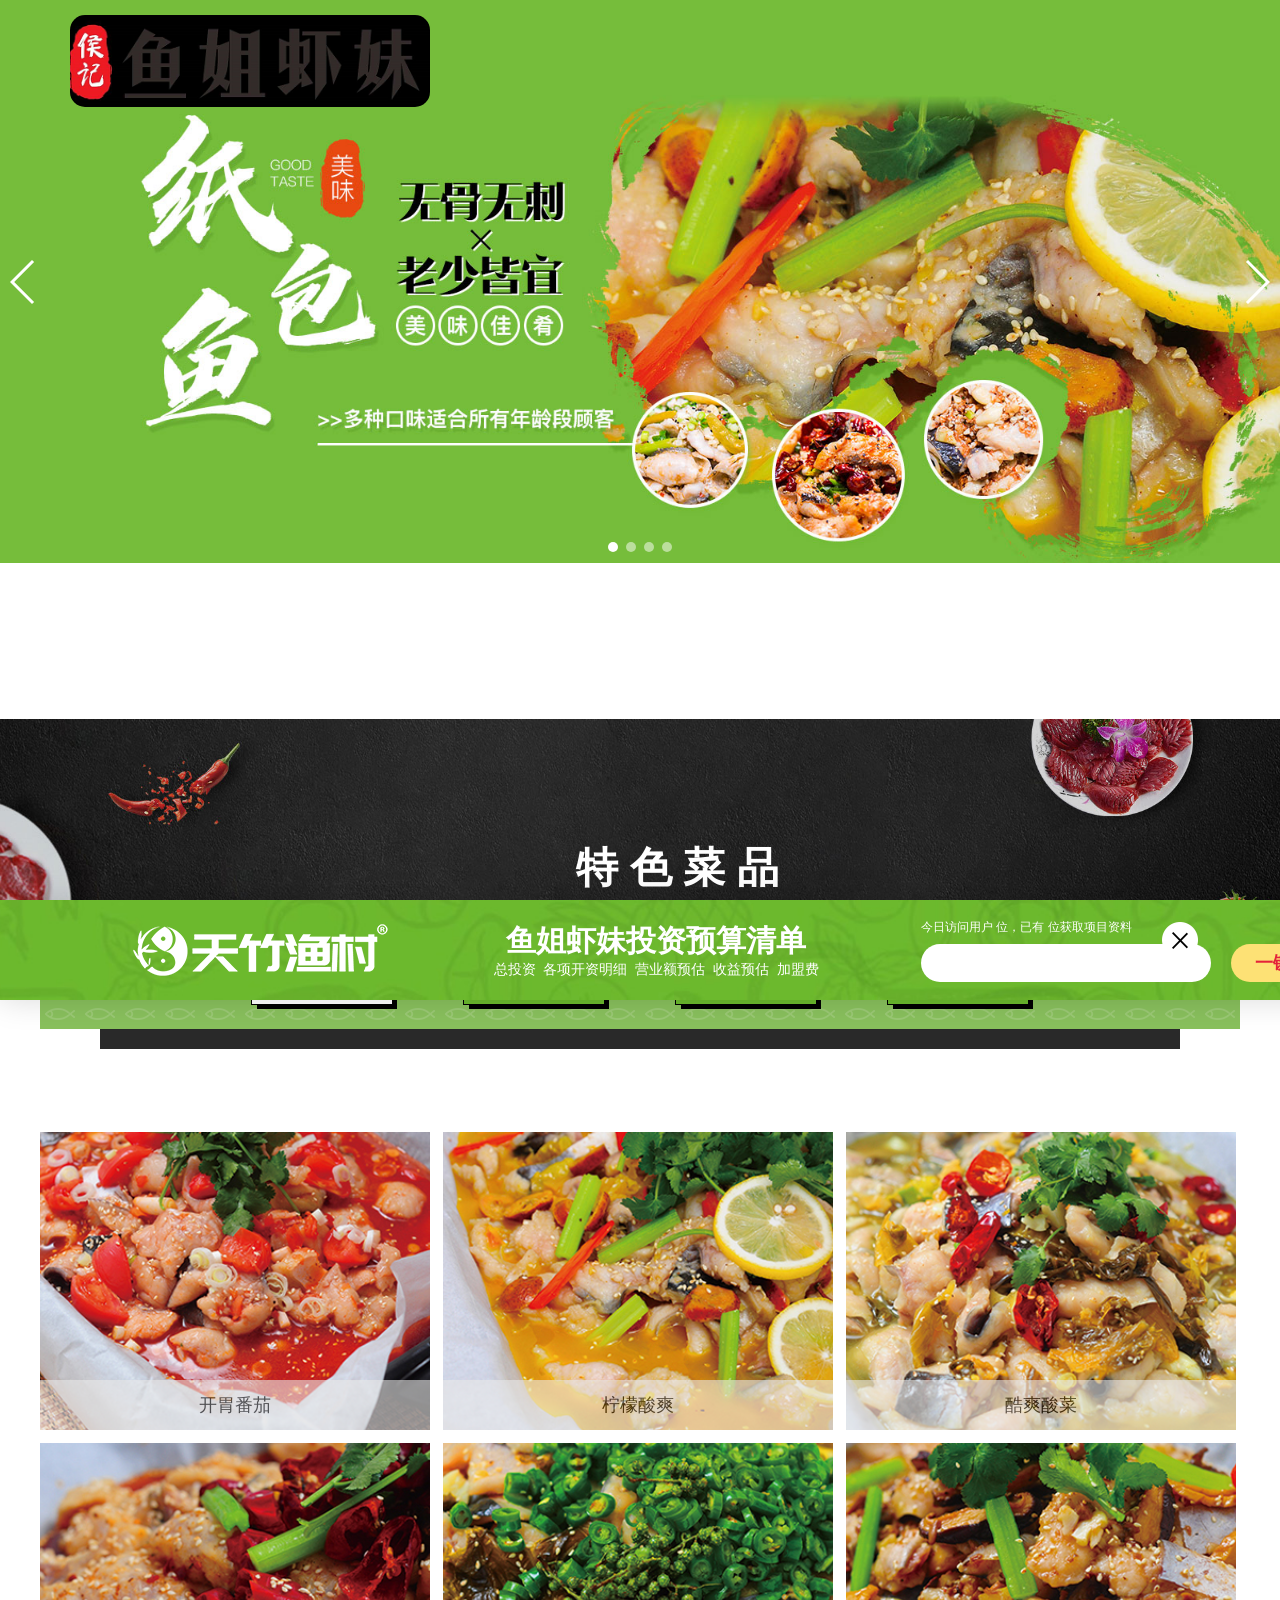
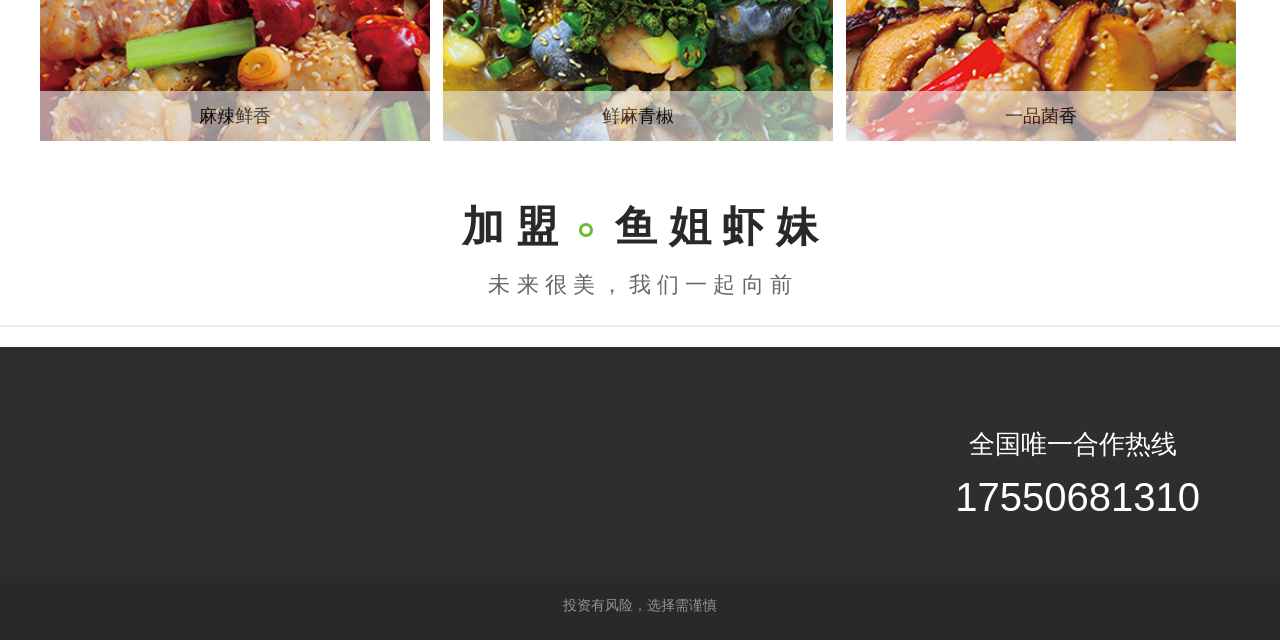
==== commit 0f349e52: "tj" ====
--- a/index.html
+++ b/index.html
@@ -5,7 +5,7 @@
 	<meta http-equiv="X-UA-Compatible" content="IE=edge">
 	<title>鱼姐虾妹集团【官网】</title>
 <meta name="keywords" content="鱼姐虾妹,鱼姐虾妹纸包鱼，鱼姐纸包鱼">
-<meta name="description" content="河南添瑞竹餐饮管理公司是一家集餐饮文化研究、特色鱼火锅研发与经营、区域合作、底料产品及配送业务于一体的餐饮连锁企业。公司旗下品牌有天竹渔村纸包鱼，天竹渔村豆捞鱼，天竹渔村无骨烤鱼饭，天竹渔村瓦小七豆花烤鱼等等。">
+<meta name="description" content="河南添瑞竹餐饮管理公司是一家集餐饮文化研究、特色鱼火锅研发与经营、区域合作、底料产品及配送业务于一体的餐饮连锁企业。公司旗下品牌有鱼姐虾妹纸包鱼，鱼姐虾妹豆捞鱼，鱼姐虾妹无骨烤鱼饭，鱼姐虾妹瓦小七豆花烤鱼等等。">
   <meta name="viewport" content="width=device-width, initial-scale=1.0">
 	<link rel="shortcut icon" href="favicon.ico" type="image/x-icon">
 	<link rel="stylesheet" href="css/common.css">
@@ -17,10 +17,10 @@
 	<link rel="stylesheet" href="css/font_ali.css">
 	<link rel="stylesheet" href="css/aos.css">
 	<script src="js/jquery-1.9.1.js"></script>
-	<script src="js/anim.js"></script>
+	<!-- <script src="js/anim.js"></script> -->
 	<script src="js/jquery.flexslider-min.js"></script>
-	<script src="js/ScrollPic.js"></script>
-	<script>
+	<!-- <script src="js/ScrollPic.js"></script> -->
+	<!-- <script>
 var _hmt = _hmt || [];
 (function() {
   var hm = document.createElement("script");
@@ -28,8 +28,8 @@
   var s = document.getElementsByTagName("script")[0];
   s.parentNode.insertBefore(hm, s);
 })();
-</script>
-<script>
+</script> -->
+<!-- <script>
 var _hmt = _hmt || [];
 (function() {
   var hm = document.createElement("script");
@@ -37,18 +37,18 @@
   var s = document.getElementsByTagName("script")[0]; 
   s.parentNode.insertBefore(hm, s);
 })();
-</script>
+</script> -->
 </head>
 <body>
 	<header class="_header index_" style="background-color: black;">
 		<h1>
 			<a href="javascript:;">
-					<img style="border-radius:15px" src="images/m_tianzhu_logo.png" alt="天竹渔村加盟连锁机构">
+					<img style="border-radius:15px" src="images/m_tianzhu_logo.png" alt="鱼姐虾妹加盟连锁机构">
 			</a>
 		</h1>
 		<h2 class="mlogo">
 			<a href="javascript:;">
-					<img src="images/m_tianzhu_logo.png" style="height: 50px;margin-left: 20px;margin-top: 5px" alt="天竹渔村加盟连锁机构">
+					<img src="images/m_tianzhu_logo.png" style="height: 50px;margin-left: 20px;margin-top: 5px" alt="鱼姐虾妹加盟连锁机构">
 			</a>
 		</h2>
 <!-- 热门电话 -->
@@ -67,7 +67,7 @@
    <div class="menu-cover">
    </div>
    <div class="con">
-    <h2> <a href="javascript:;"> <img src="images/m_tianzhuyucun.png" alt="天竹渔村加盟连锁机构"> </a> </h2>
+    <h2> <a href="javascript:;"> <img src="images/m_tianzhuyucun.png" alt="鱼姐虾妹加盟连锁机构"> </a> </h2>
     <ul>
      <li class="oneLi css3guodu">
 			 <p class="oneAp clearfix"><a href="javascript:;" class="ckbrand">旗下品牌</a> <b class="sp oneMenu add"></b></p>
@@ -160,16 +160,16 @@
           <div class="swiper-container">
             <div class="swiper-wrapper">
               <div class="swiper-slide">
-								<a href="javascript:;" target="_blank"><img src="images/m_zhibaoyu_banner.jpeg" alt="天竹渔村纸包鱼"></a>
+								<a href="javascript:;" target="_blank"><img src="images/m_zhibaoyu_banner.jpeg" alt="鱼姐虾妹纸包鱼"></a>
 							</div>
               <div class="swiper-slide">
-								<a href="javascript:;" target="_blank"><img src="images/m_doulaoyu_banner.jpeg" alt="天竹渔村豆捞鱼"></a>
+								<a href="javascript:;" target="_blank"><img src="images/m_doulaoyu_banner.jpeg" alt="鱼姐虾妹豆捞鱼"></a>
 							</div>
               <div class="swiper-slide">
 								<a href="javascript:;" target="_blank"><img src="images/m_waxiaoqi_banner.jpeg" alt="瓦小七豆花烤鱼"></a>
 							</div>
               <div class="swiper-slide">
-								<a href="javascript:;" target="_blank"><img src="images/m_kaoyufan_banner.jpeg" alt="天竹渔村烤鱼饭"></a>
+								<a href="javascript:;" target="_blank"><img src="images/m_kaoyufan_banner.jpeg" alt="鱼姐虾妹烤鱼饭"></a>
 							</div>
               </div>
               <div class="swiper-pagination"></div>
@@ -201,7 +201,7 @@
               <span class="wow fadeInLeft" data-wow-delay="0.55s">义</span>
             </div>
             <p>河南添瑞竹餐饮管理有限公司是一家集餐饮文化研究、特色鱼火锅研发与经营、区域合作、底料产品及配送业务于一体的餐饮连锁企业。公司成立于2005年，现有店面800余家，遍布河南、江苏、湖北、山东、安徽、陕西、山西、河北、北京、新疆、内蒙、黑龙江等地，公司设有加盟中心、运营中心、设计中心、策划中心、行政中心、配送中心、厨政研发中心等部门。</p>
-						<p class="mob-hidden">公司旗下品牌有天竹渔村纸包鱼、天竹渔村豆捞鱼、瓦小七豆花烤鱼、天竹渔村无骨烤鱼饭等品牌，公司致力于研发特色汤锅全新模式，颠覆传统用餐理念的新型汤锅，公司在产品结构、经营模式上独特创新，融入丰厚异域文化，为品牌汇聚广泛顾客群体以及开阔的市场空间，形成特色餐饮品牌连锁经营模式。</p> -->
+						<p class="mob-hidden">公司旗下品牌有鱼姐虾妹纸包鱼、鱼姐虾妹豆捞鱼、瓦小七豆花烤鱼、鱼姐虾妹无骨烤鱼饭等品牌，公司致力于研发特色汤锅全新模式，颠覆传统用餐理念的新型汤锅，公司在产品结构、经营模式上独特创新，融入丰厚异域文化，为品牌汇聚广泛顾客群体以及开阔的市场空间，形成特色餐饮品牌连锁经营模式。</p> -->
         	</div>
           <div style="clear:both;"></div>
     		</div>
@@ -788,8 +788,8 @@
         <div class="swiper-wrapper">
          <div class="swiper-slide">
           <div class="img-box swiper-lazy swiper-lazy-loaded">
-           <img src="images/tzyc_xiayi.jpeg" alt="天竹渔村纸包鱼·夏邑一店">
-           <div class="brandtext">天竹渔村纸包鱼·夏邑一店</div>
+           <img src="images/tzyc_xiayi.jpeg" alt="鱼姐虾妹纸包鱼·夏邑一店">
+           <div class="brandtext">鱼姐虾妹纸包鱼·夏邑一店</div>
           </div>
           <div class="text">
            <div class="item">
@@ -848,13 +848,13 @@
            </div>
           </div>
           <div class="name">
-           天竹渔村纸包鱼·夏邑一店
+           鱼姐虾妹纸包鱼·夏邑一店
           </div>
          </div>
          <div class="swiper-slide">
           <div class="img-box swiper-lazy swiper-lazy-loaded">
-           <img src="images/tzyc_yongcheng.jpeg" alt="天竹渔村纸包鱼·永城店">
-           <div class="brandtext">天竹渔村纸包鱼·永城店</div>
+           <img src="images/tzyc_yongcheng.jpeg" alt="鱼姐虾妹纸包鱼·永城店">
+           <div class="brandtext">鱼姐虾妹纸包鱼·永城店</div>
           </div>
           <div class="text">
            <div class="item">
@@ -913,13 +913,13 @@
            </div>
           </div>
           <div class="name">
-           天竹渔村纸包鱼·永城店
+           鱼姐虾妹纸包鱼·永城店
           </div>
          </div>
          <div class="swiper-slide">
           <div class="img-box swiper-lazy swiper-lazy-loaded">
-           <img src="images/tzyc_ycpl.jpeg" alt="天竹渔村纸包鱼·山西运城平陆店">
-           <div class="brandtext">天竹渔村纸包鱼·山西运城平陆店</div>
+           <img src="images/tzyc_ycpl.jpeg" alt="鱼姐虾妹纸包鱼·山西运城平陆店">
+           <div class="brandtext">鱼姐虾妹纸包鱼·山西运城平陆店</div>
           </div>
           <div class="text">
            <div class="item">
@@ -978,13 +978,13 @@
            </div>
           </div>
           <div class="name">
-           天竹渔村纸包鱼·山西运城平陆店
+           鱼姐虾妹纸包鱼·山西运城平陆店
           </div>
          </div>
          <div class="swiper-slide">
           <div class="img-box swiper-lazy swiper-lazy-loaded">
-           <img src="images/tzyc_yuncheng.jpeg" alt="天竹渔村纸包鱼·山西运城芮城店">
-           <div class="brandtext">天竹渔村纸包鱼·山西运城芮城店</div>
+           <img src="images/tzyc_yuncheng.jpeg" alt="鱼姐虾妹纸包鱼·山西运城芮城店">
+           <div class="brandtext">鱼姐虾妹纸包鱼·山西运城芮城店</div>
           </div>
           <div class="text">
            <div class="item">
@@ -1043,7 +1043,7 @@
            </div>
           </div>
           <div class="name">
-           天竹渔村纸包鱼·山西运城芮城店
+           鱼姐虾妹纸包鱼·山西运城芮城店
           </div>
          </div>
         </div>
@@ -1126,7 +1126,7 @@
   <!-- 咨询电话 -->
   <div class="section section3">
 			<div class="w1200">
-				<img src="images/kaidian.png" alt="加盟天竹渔村" class="t">
+				<img src="images/kaidian.png" alt="加盟鱼姐虾妹" class="t">
 				<a href="tel:17550681310"> <img src="images/ficon.png" alt="加盟电话"> <span>17550681310</span> </a>
 			</div>
 		</div>
@@ -1134,10 +1134,10 @@
 <!-- 公司品牌 -->
 <div class="gs_brand wow fadeInUp">
   <!-- <ul>
-    <li><a href="http://www.tianzhuyucun.com/zhibaoyu.html" target="_blank"><img src="images/st_zby.png" alt="天竹渔村纸包鱼"></a></li>
-    <li><a href="http://www.tianzhuyucun.com/doulaoyu.html"><img src="images/st_dly.png" alt="天竹渔村豆捞鱼"></a></li>
-    <li><a href="http://www.tianzhuyucun.com/haiguo.html"><img src="images/dhkaoyu.png" alt="天竹渔村豆花烤鱼"></a></li>
-    <li><a href="http://www.tianzhukaoyu.com/" target="_blank"><img src="images/st_kaoyufan.png" alt="天竹渔村无骨烤鱼饭"></a></li>
+    <li><a href="http://www.tianzhuyucun.com/zhibaoyu.html" target="_blank"><img src="images/st_zby.png" alt="鱼姐虾妹纸包鱼"></a></li>
+    <li><a href="http://www.tianzhuyucun.com/doulaoyu.html"><img src="images/st_dly.png" alt="鱼姐虾妹豆捞鱼"></a></li>
+    <li><a href="http://www.tianzhuyucun.com/haiguo.html"><img src="images/dhkaoyu.png" alt="鱼姐虾妹豆花烤鱼"></a></li>
+    <li><a href="http://www.tianzhukaoyu.com/" target="_blank"><img src="images/st_kaoyufan.png" alt="鱼姐虾妹无骨烤鱼饭"></a></li>
   </ul> -->
 <div style="clear:both;"></div>
 </div>
@@ -1145,9 +1145,9 @@
 <!-- 收集信息 -->
 <div class="home4">
     <div class="_box">
-        <img src="images/tianzhuyucun_ad.png" alt="天竹渔村">
+        <img src="images/tianzhuyucun_ad.png" alt="鱼姐虾妹">
         <div class="text">
-           <h1>天竹渔村投资预算清单</h1>
+           <h1>鱼姐虾妹投资预算清单</h1>
             <p>总投资&nbsp;&nbsp;各项开资明细&nbsp;&nbsp;营业额预估&nbsp;&nbsp;收益预估&nbsp;&nbsp;加盟费</p>
         </div>
         <div class="input_">
@@ -1174,7 +1174,7 @@
         </address> -->
         <!-- <div class="share">
             <div class="btnShare mobileWx">
-                <img src="images/ewm3.jpeg" class alt="天竹渔村微信二维码">
+                <img src="images/ewm3.jpeg" class alt="鱼姐虾妹微信二维码">
             </div>
 
         </div> -->
@@ -1184,10 +1184,10 @@
           <li>
               <a href="javascript:;">旗下品牌</a>
               <div class="item">
-                  <a href="http://www.tianzhuyucun.com/zhibaoyu.html" target="_blank">天竹渔村·纸包鱼</a>
-                  <a href="javascript:;">天竹渔村·豆捞鱼 </a>
+                  <a href="http://www.tianzhuyucun.com/zhibaoyu.html" target="_blank">鱼姐虾妹·纸包鱼</a>
+                  <a href="javascript:;">鱼姐虾妹·豆捞鱼 </a>
                   <a href="javascript:;">瓦小七豆花烤鱼</a>
-                  <a href="http://www.tianzhukaoyu.com/" target="_blank">天竹渔村·无骨烤鱼饭</a>
+                  <a href="http://www.tianzhukaoyu.com/" target="_blank">鱼姐虾妹·无骨烤鱼饭</a>
               </div>
           </li>
             <li>
@@ -1254,21 +1254,21 @@
 <script src="js/modernizr.js"></script>
 <script src="js/isotope.min.js"></script>
 <script src="js/util.js"></script>
-<script src="js/wow.min.js"></script>
+<!-- <script src="js/wow.min.js"></script> -->
 <!-- <script src="http://www.tianzhuyucun.com/static/home/js/tzyc/jquery.cityselect.js?v=0.648"></script> -->
-<script src="js/distpicker.data.min.js"></script>
+<!-- <script src="js/distpicker.data.min.js"></script>
 <script src="js/distpicker.min.js"></script>
 <script src="js/mobile-detect.js"></script>
 <script src="js/aos.js"></script>
 <script src="js/tzyc.lcwlxc.js"></script>
-<script src="js/swiper-4.2.0.jquery.min.js"></script>
+<script src="js/swiper-4.2.0.jquery.min.js"></script> -->
 <script src="js/jquery.SuperSlide.2.1.1.js"></script>
 <script src="js/swiper.min.js"></script>
 <script src="js/jquery.lazyload.js"></script>
 <script src="js/hover.js"></script>
 <script src="js/jquery.carousel.js"></script>
 <script src="js/scrollReveal.js"></script>
-<script src="js/jb.js"></script>
+<!-- <script src="js/jb.js"></script> -->
 <script type="text/javascript">sjorders("2421647147190");</script>
 <script>
         Caroursel.init(jQuery('.caroursel'))
